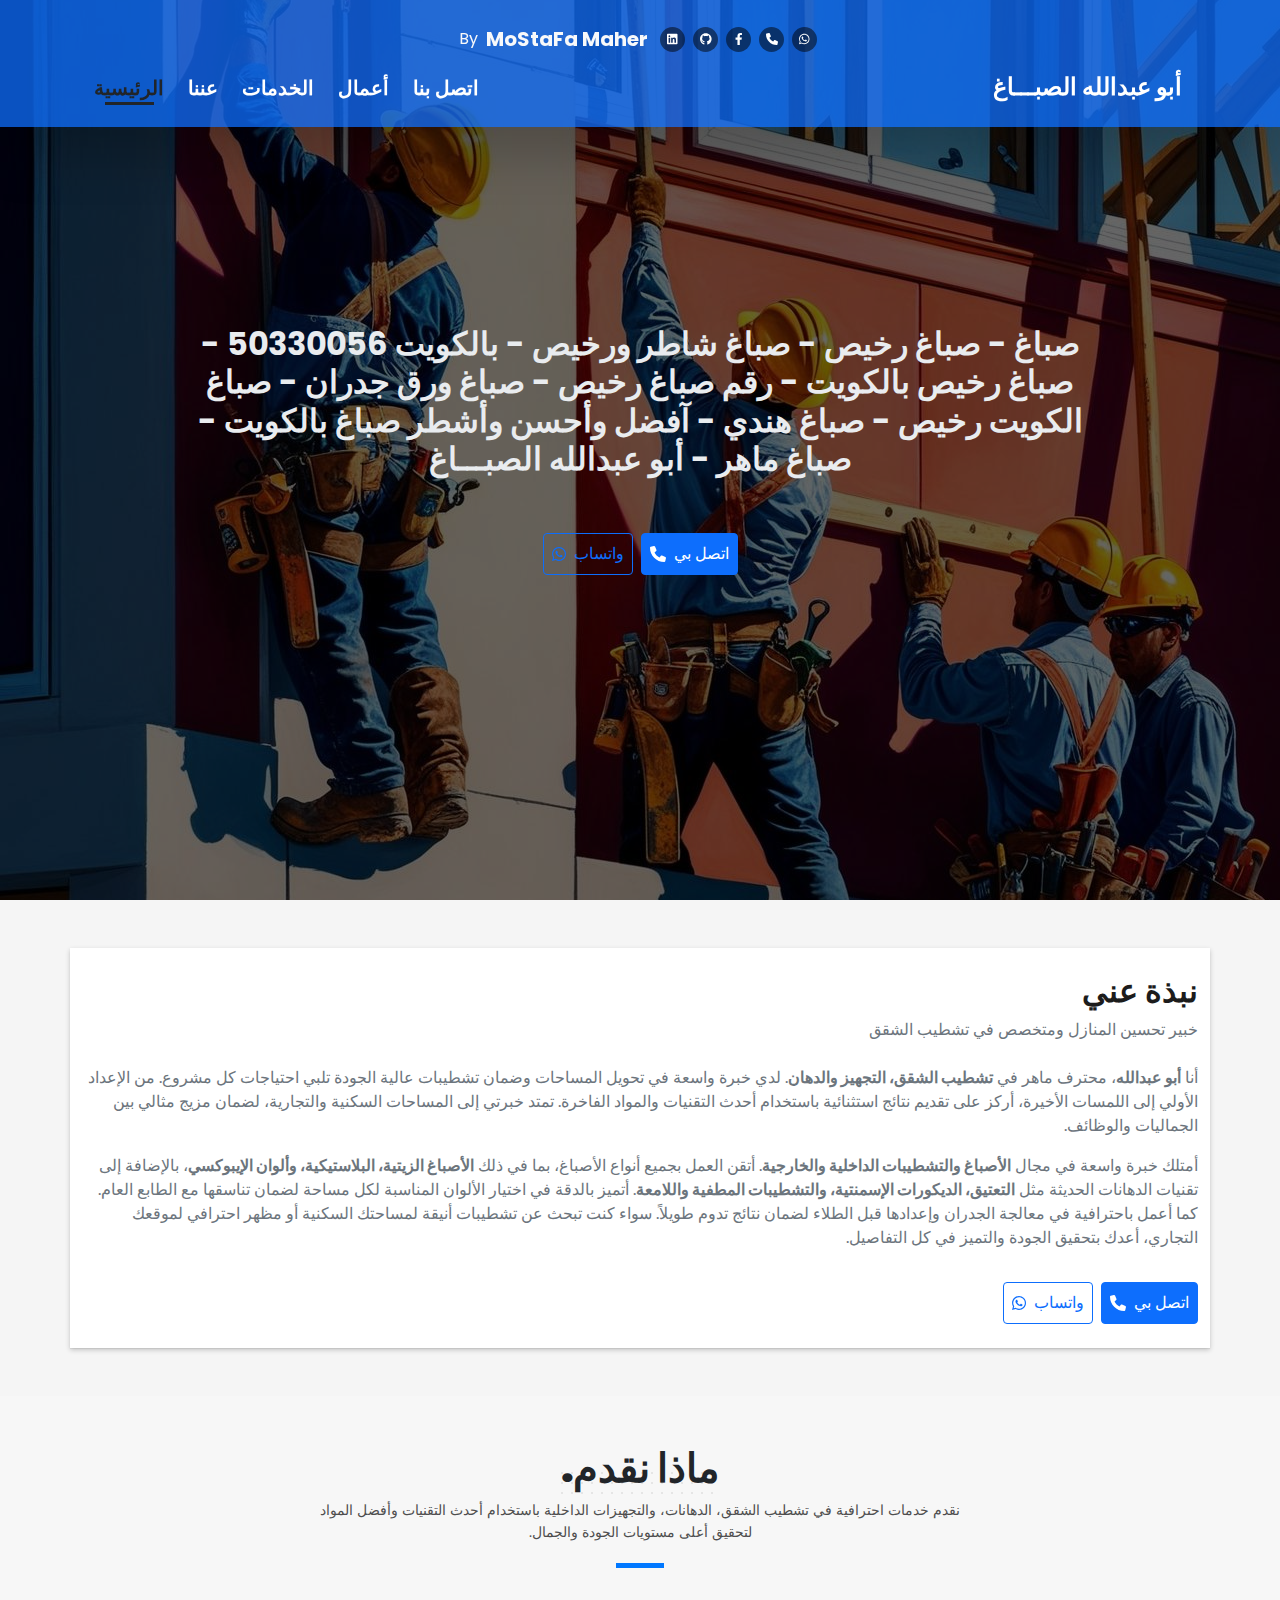
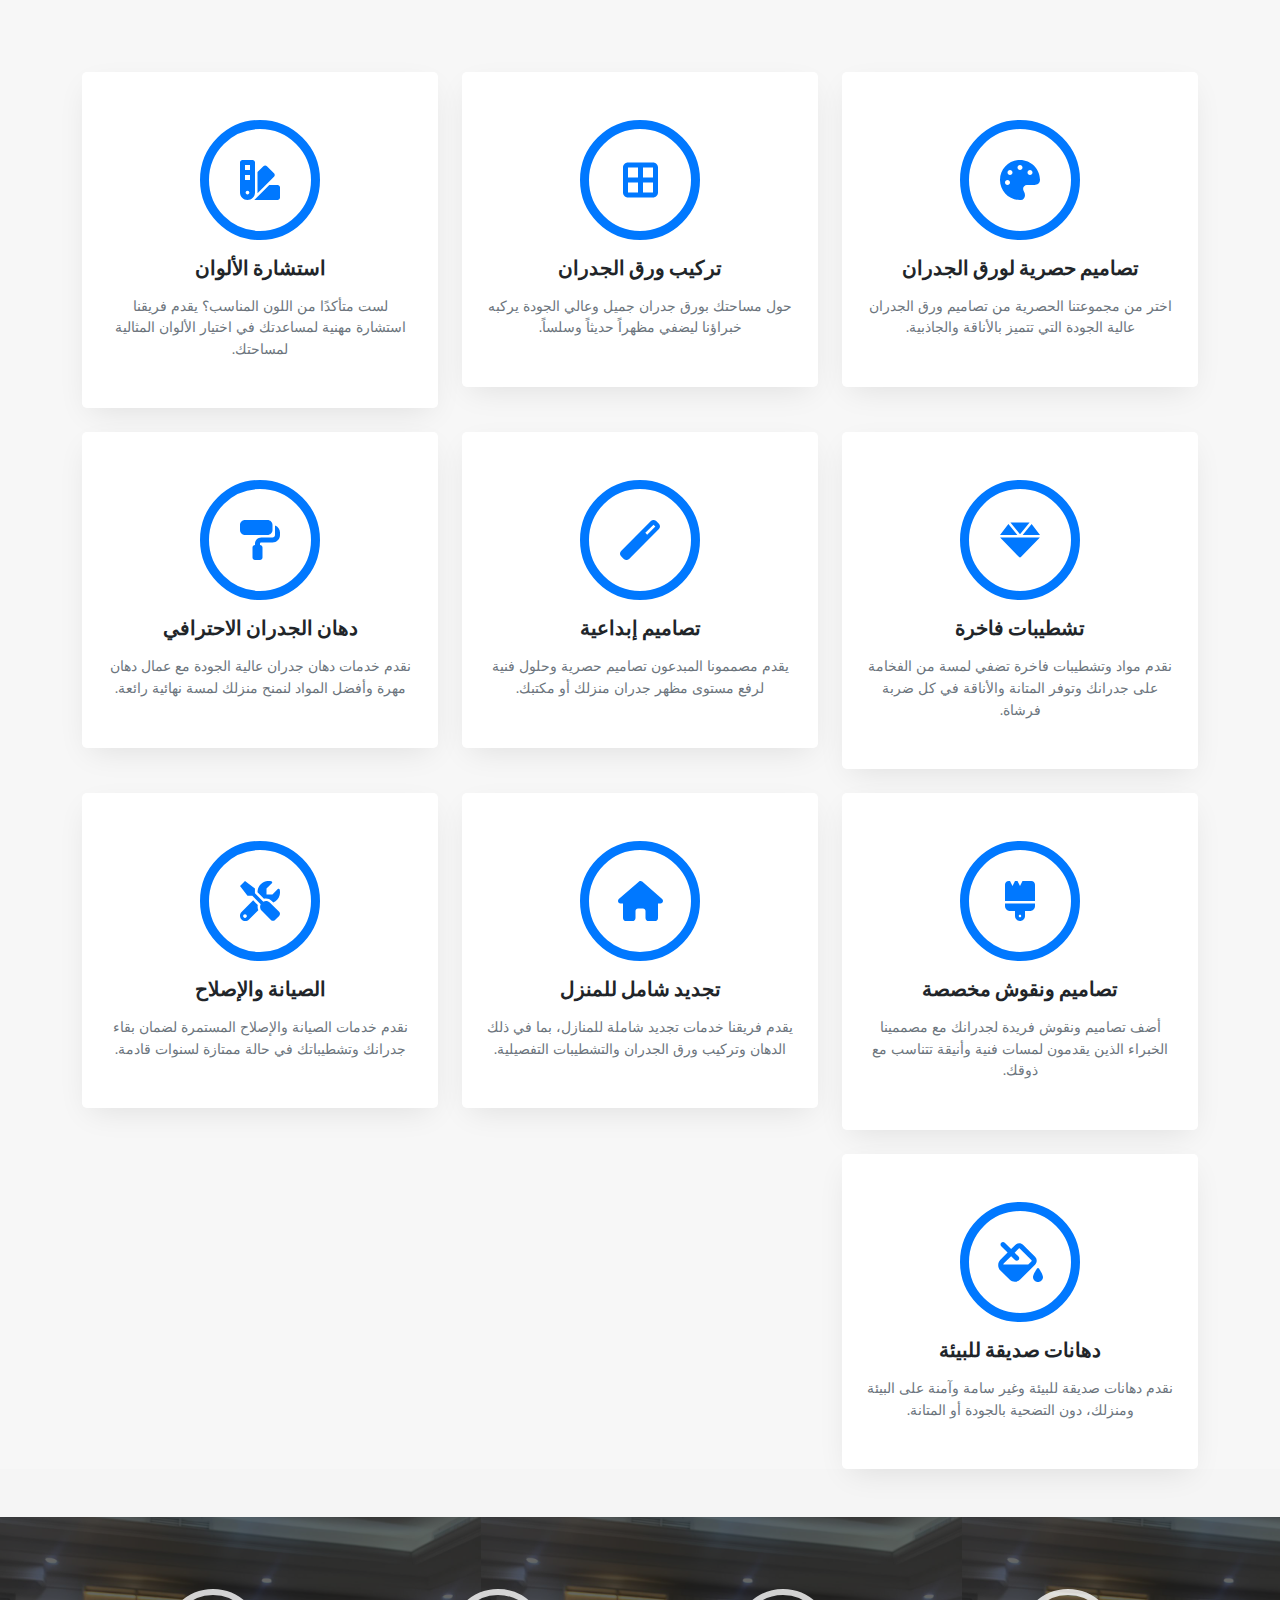
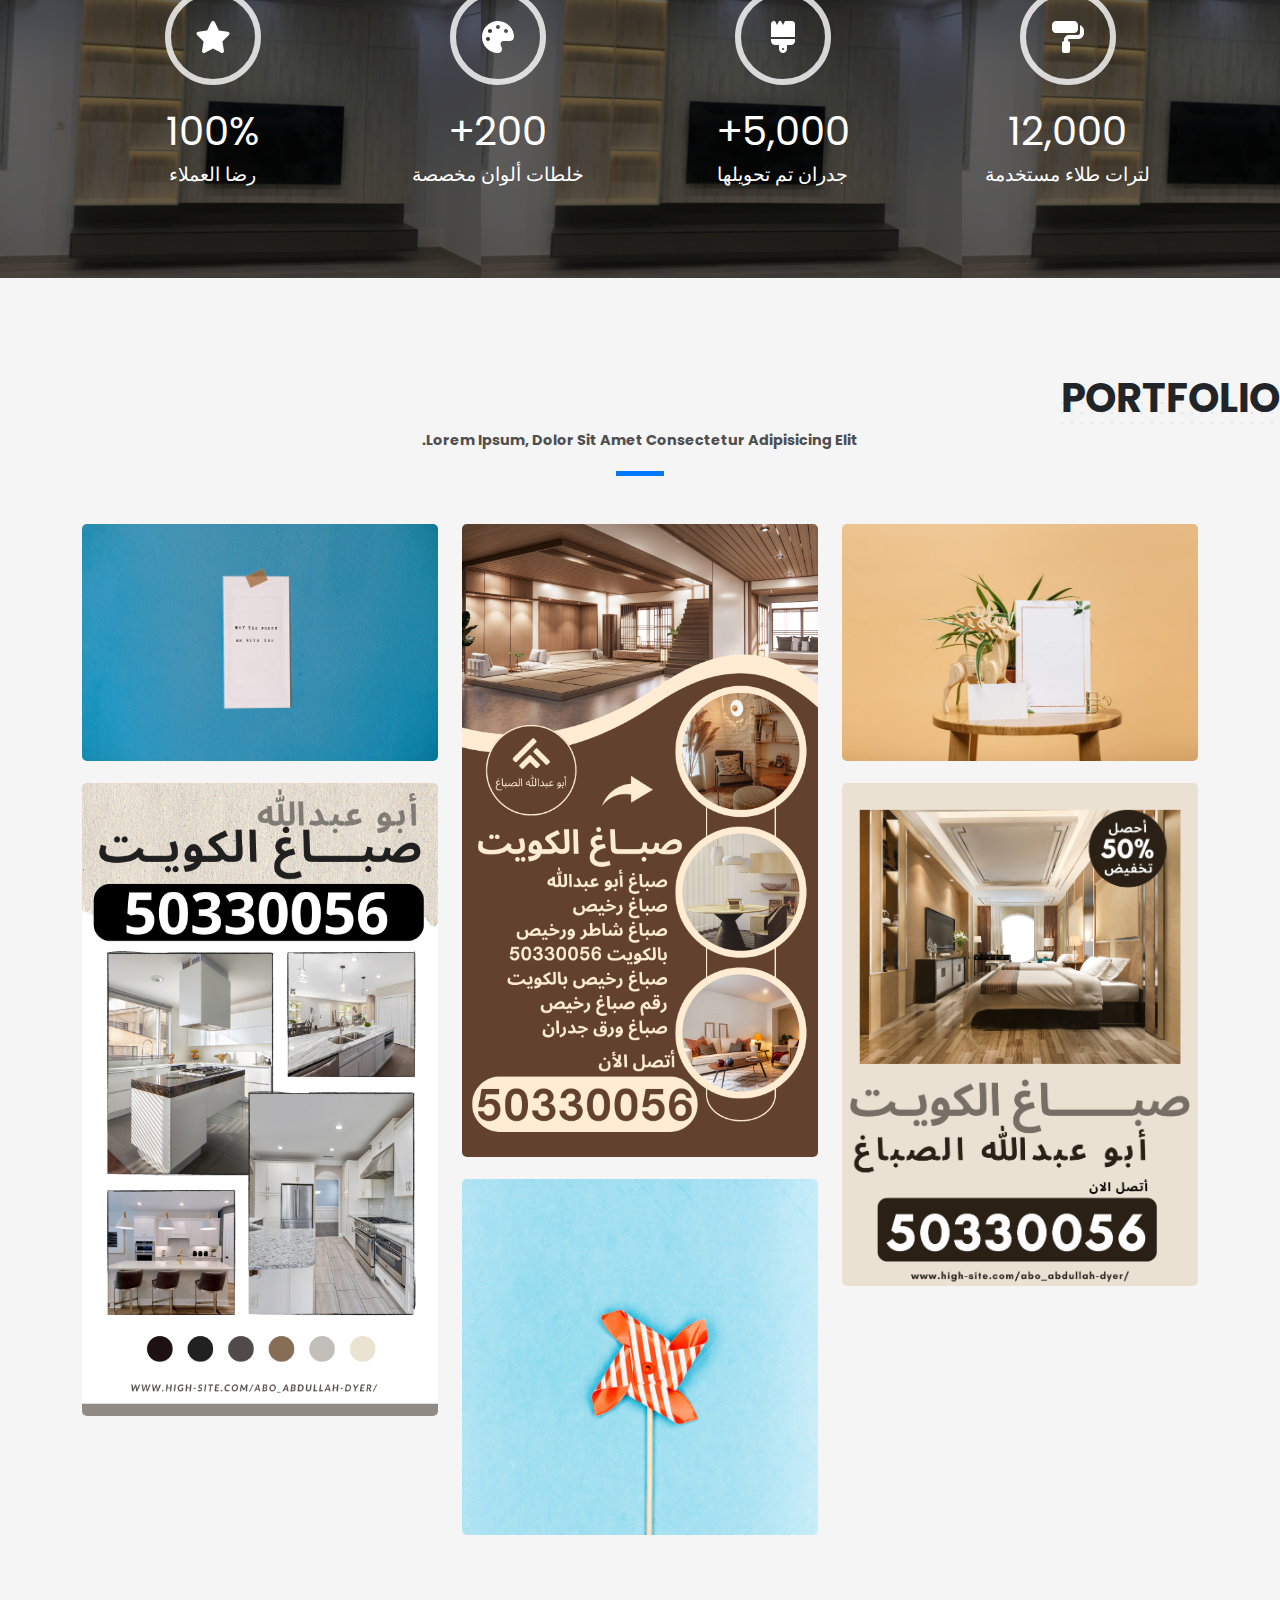
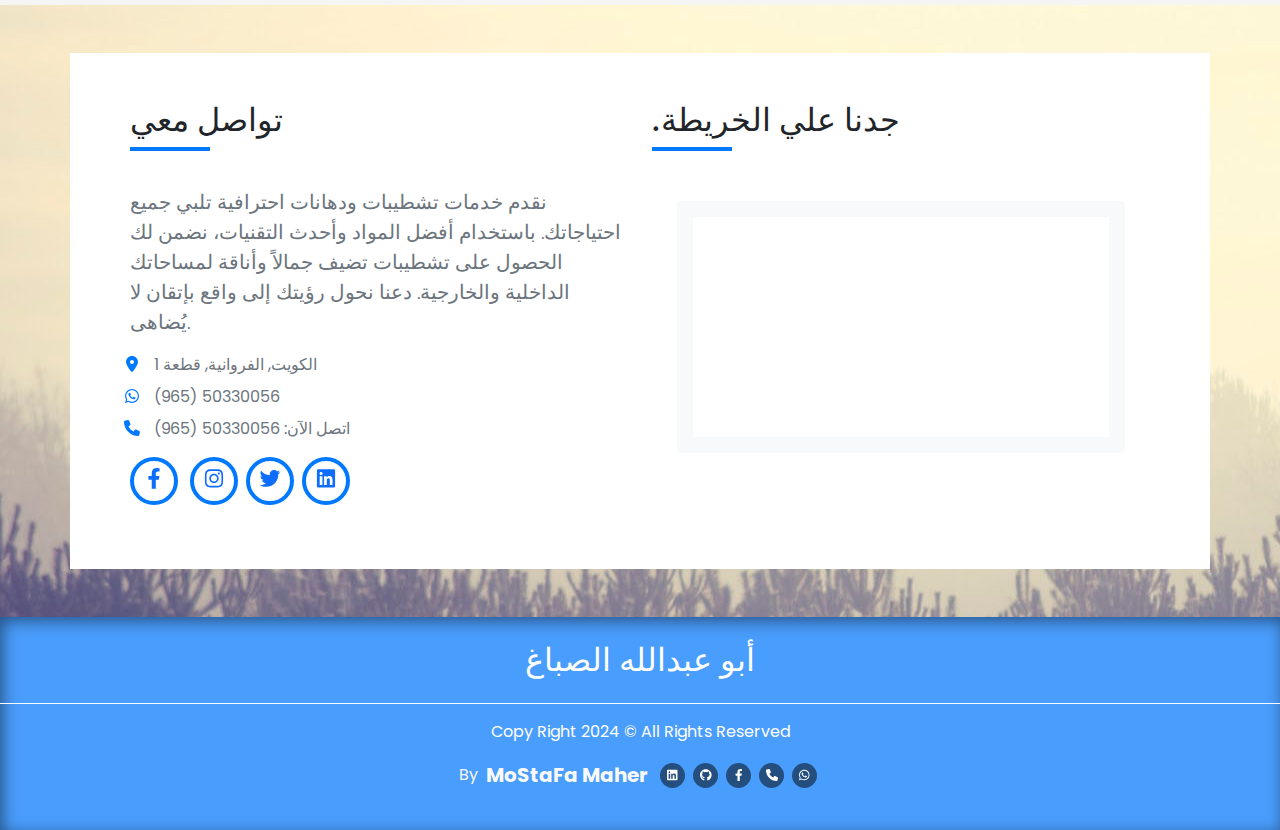
==== abo_abdullah-dyer/index.html @ e89ec673 "add site" ====
<!DOCTYPE html>
<html lang="ar" dir="rtl">

<head>
  <meta charset="UTF-8" />
  <meta http-equiv="X-UA-Compatible" content="IE=edge" />
  <meta name="viewport" content="width=device-width, initial-scale=1.0" />

  <!-- Title -->
  <title>
    صباغ - صباغ رخيص - صباغ شاطر ورخيص - بالكويت 50330056 - صباغ رخيص بالكويت - رقم صباغ رخيص - صباغ ورق جدران -
    صباغ الكويت رخيص - صباغ هندي - آفضل وأحسن وأشطر صباغ بالكويت - صباغ ماهر - أبو عبدالله الصباغ
  </title>

  <link rel="icon" href="https://high-site.com/abo_abdullah-dyer/img/flagofkuwait_6485.ico" type="image/svg+xml" />

  <!-- Meta Description -->
  <meta name="description"
    content="ال مهدي للتشطيبات - خدمات تشطيب ودهان عالية الجودة في الكويت، بخبرة متميزة وأرخص الأسعار. احصل على أفضل صباغ بالكويت وتصميمات عصرية تضفي لمسة فنية لمنزلك. اتصل بنا اليوم على 50330056!" />


  <meta name="keywords" content="
      صباغ, الكويت, ورق جدران, فني تركيب ورق الجدران, تجديد المنزل, الجبسبورد, شركة الأصباغ, باركيه, الأسقف, الوسائل التكنولوجية,
      رقم صباغ, صباغ رخيص, صباغ ممتاز, رقم صباغ بالكويت, صباغ شاطر ورخيص, افضل صباغ بالكويت, صباغ محترف, صباغ بيوت,
      صباغ الكويت انستقرام, ارخص صباغ بالكويت, صباغ شاطر بالكويت, صباغ في الكويت, ارقام صباغين بالكويت, امهدي صباغ في الكويت,
صباغ كبتات الكويت, تشطيبات, دهانات, تصميم داخلي, خدمات تشطيب, جودة عالية, أسعار تنافسية, دهانات راقية, تصميمات عصرية,
دهان محترف, تركيب ورق جدران ممتاز, جودة عالية وأفضل الأسعار, صباغ شاطر ودهانات مميزة, صباغ كويتي بأعلى جودة,
صباغ محترف بالكويت - جودة عالية وسعر لا يُنافس, دهانات وديكورات مميزة لتجديد منزلك بأسعار ممتازة,
أحدث الدهانات وورق الجدران لتركيب احترافي ومميز, أفضل صباغ بالكويت - جودة وأرخص الأسعار, دهان وتزيين منزلك بخبرة
وأحدث التصاميم, دهان شاطر يوفر لك أفضل جودة بأقل سعر, جدد منزلك بأجود أنواع الدهانات, تشطيبات عصرية,
صباغ داخلي وخارجي, تشطيبات فاخرة, دهان بلاستيك وزيت, تنسيق ديكورات المنزل, ترميم وتجديد المنازل, أعمال الديكور الحديثة,
تغيير ألوان الجدران, تركيب جبس بورد, دهانات مضادة للرطوبة, دهانات صديقة للبيئة, صباغة غرف الأطفال, تشطيبات للمكاتب والمحلات,
دهانات ذات جودة أوروبية, تشطيبات اقتصادية, دهان فاخر, صباغ ممتاز بالكويت, دهان راقي وجميل بالكويت, صباغ كويتي بأفضل الأسعار
" />


  <link rel="canonical" href="https://high-site.com/abo_abdullah-dyer/" />
  <!-- Robots -->
  <meta name="robots" content="index, follow" />

  <!-- Geo Tags for Local SEO -->
  <meta name="geo.region" content="KW" />
  <meta name="geo.placename" content="Al Dajeej, Kuwait" />
  <meta name="geo.position" content="29.3759;47.9774" />
  <meta name="ICBM" content="29.3759,47.9774" />
  <meta name="geo.country" content="KW" />

  <!-- Open Graph Tags -->
  <meta property="og:title"
    content="صباغ - صباغ رخيص - صباغ شاطر ورخيص - بالكويت 50330056 - صباغ رخيص بالكويت - رقم صباغ رخيص - صباغ ورق جدران - صباغ الكويت رخيص - صباغ هندي - آفضل وأحسن وأشطر صباغ بالكويت - صباغ ماهر - أبو عبدالله الصباغ" />
  <meta property="og:description"
    content="ال مهدي للتشطيبات - خدمات تشطيب ودهان عالية الجودة في الكويت، بخبرة متميزة وأرخص الأسعار. احصل على أفضل صباغ بالكويت وتصميمات عصرية تضفي لمسة فنية لمنزلك. اتصل بنا اليوم على 50330056!" />
  <meta property="og:image" content="https://high-site.com/abo_abdullah-dyer/img/bg1.webp" />
  <meta property="og:url" content="https://high-site.com/abo_abdullah-dyer/" />
  <meta property="og:type" content="website" />

  <!-- Twitter Card -->
  <meta name="twitter:card" content="./img/bg1.webp" />
  <meta name="twitter:title"
    content="صباغ - صباغ رخيص - صباغ شاطر ورخيص - بالكويت 50330056 - صباغ رخيص بالكويت - رقم صباغ رخيص - صباغ ورق جدران - صباغ الكويت رخيص - صباغ هندي - أفضل وأحسن وأشطر صباغ بالكويت - صباغ ماهر - أبو عبدالله الصباغ" />
  <meta name="twitter:description"
    content="ال مهدي للتشطيبات - خدمات تشطيب ودهان عالية الجودة في الكويت، بخبرة متميزة وأرخص الأسعار. احصل على أفضل صباغ بالكويت وتصميمات عصرية تضفي لمسة فنية لمنزلك. اتصل بنا اليوم على 50330056!" />
  <meta name="twitter:image" content="https://high-site.com/abo_abdullah-dyer/img/bg1.webp" />

  <!-- Google Font Poppins -->
  <link rel="preconnect" href="https://fonts.googleapis.com" />
  <link rel="preconnect" href="https://fonts.gstatic.com" crossorigin />
  <link href="https://fonts.googleapis.com/css2?family=Poppins:wght@100;200;300;400;500;600;700;800;900&display=swap"
    rel="stylesheet" />


  <!-- Stylesheets -->
  <link rel="stylesheet" href="../CSS/all.min.css" />
  <link rel="stylesheet" href="../CSS/bootstrap.min.css" />

  <link rel="stylesheet" href="../CSS/assets.min.css" />
  <link rel="stylesheet" href="./../CSS/main.min.css" />

  <link rel="stylesheet" href="./CSS/main.css" />



  <!-- Schema Markup -->
  <script type="application/ld+json">
    {
      "@context": "https://schema.org",
      "@type": "LocalBusiness",
      "name": "صباغ - صباغ رخيص - صباغ شاطر ورخيص - بالكويت 50330056 - صباغ رخيص بالكويت - رقم صباغ رخيص - صباغ ورق جدران - صباغ الكويت رخيص - صباغ هندي - أبو عبدالله الصباغ",
      "description": "ال مهدي للتشطيبات - خدمات تشطيب ودهان عالية الجودة في الكويت، بخبرة متميزة وأرخص الأسعار. احصل على أفضل صباغ بالكويت وتصميمات عصرية تضفي لمسة فنية لمنزلك. اتصل بنا اليوم على 50330056!",
      "url": "https://high-site.com/abo_abdullah-dyer/",
      "logo": "https://high-site.com/abo_abdullah-dyer/img/bg1.webp",
      "address": {
        "@type": "PostalAddress",
        "streetAddress": "Al-Dajeej, Farwaniya Governorate",
        "addressLocality": "Farwaniya",
        "addressRegion": "Farwaniya",
        "postalCode": "81001",
        "addressCountry": "KW"
      },
      "contactPoint": {
        "@type": "ContactPoint",
        "telephone": "+96550330056",
        "contactType": "Customer Service"
      },
      "geo": {
        "@type": "GeoCoordinates",
        "latitude": 29.2632904052734,
        "longitude": 47.9517021179199
      },
      "openingHours": "Mo-Su 00:00-23:59",
      "sameAs": [
        "https://www.facebook.com/share/aDdeFXhC5z9akiKr/",
        "https://www.tiktok.com/@hassanapartmentfinishing?_t=8qyJaG0tXmL&_r=1",
        "https://www.instagram.com/alhassan_apartments_finishing/",
        "https://youtube.com/@al-hassanapartmentfinishing?si=xp1_DI7QOdkhJK9Q",
        "https://high-site.com/abo_abdullah-dyer/"
      ],
      "areaServed": {
        "@type": "Place",
        "name": "Kuwait"
      }
    }
  </script>
  <script type="application/ld+json">
    {
      "@context": "https://schema.org",
      "@type": "ImageObject",
      "contentUrl": "https://high-site.com/abo_abdullah-dyer/img/kuwait-home-finishing-painting-service.png",
      "description": "أفضل صباغ بالكويت - خدمات التشطيبات والدهانات",
      "name": "أفضل صباغ بالكويت",
      "url": "https://high-site.com/abo_abdullah-dyer//"
    }
  </script>

  <script type="application/ld+json">
    {
      "@context": "https://schema.org",
      "@type": "ImageObject",
      "contentUrl": "https://high-site.com/abo_abdullah-dyer/img/best-painter-kuwait.png",
      "description": "صباغ - صباغ رخيص - صباغ شاطر ورخيص - بالكويت 50330056 - صباغ رخيص بالكويت - رقم صباغ رخيص - صباغ ورق جدران - صباغ الكويت رخيص - صباغ هندي - أفضل وأحسن وأشطر صباغ بالكويت - صباغ ماهر - أبو عبدالله الصباغ. احصل على أجمل التصاميم والدهانات بأسعار تنافسية",
      "name": "أفضل صباغ بالكويت - أبو عبدالله الصباغ",
      "url": "https://high-site.com/abo_abdullah-dyer//"
    }
  </script>

  <script type="application/ld+json">
    {
      "@context": "https://schema.org",
      "@type": "ImageObject",
      "contentUrl": "https://high-site.com/abo_abdullah-dyer/img/painter-kuwait-advertisement.png",
      "description": "صباغ - صباغ رخيص - صباغ شاطر ورخيص - بالكويت 50330056 - صباغ رخيص بالكويت - رقم صباغ رخيص - صباغ ورق جدران - صباغ الكويت رخيص - صباغ هندي - أفضل وأحسن وأشطر صباغ بالكويت - صباغ ماهر - أبو عبدالله الصباغ. احصل على أجمل التصاميم والدهانات بأسعار تنافسية",
      "name": "إعلان صباغ الكويت",
      "url": "https://high-site.com/abo_abdullah-dyer//"
    }
  </script>
  <script type="application/ld+json">
    {
      "@context": "https://schema.org",
      "@type": "WebPage",
      "name": "صباغ - صباغ رخيص - صباغ شاطر ورخيص - بالكويت 50330056 - صباغ رخيص بالكويت - رقم صباغ رخيص - صباغ ورق جدران - صباغ الكويت رخيص - صباغ هندي - أفضل وأحسن وأشطر صباغ بالكويت - صباغ ماهر - أبو عبدالله الصباغ",
      "description": "أبو عبدالله الصباغ يقدم خدمات صباغة ودهانات رخيصة وذات جودة عالية بالكويت. اتصل الآن على 50330056 لأفضل العروض والخدمات المميزة."
    }
  </script>

  <!-- FAQ Schema Markup -->
  <script type="application/ld+json">
    {
      "@context": "https://schema.org",
      "@type": "FAQPage",
      "mainEntity": [
        {
          "@type": "Question",
          "name": "كيف يمكنني التواصل معكم؟",
          "acceptedAnswer": {
            "@type": "Answer",
            "text": "يمكنكم الاتصال بنا عبر الهاتف على الرقم +96550330056."
          }
        },
        {
          "@type": "Question",
          "name": "هل يمكنني التواصل عبر WhatsApp؟",
          "acceptedAnswer": {
            "@type": "Answer",
            "text": "نعم، يمكنكم التواصل معنا عبر WhatsApp على الرقم +96550330056."
          }
        },
        {
          "@type": "Question",
          "name": "ما هي خدماتكم الأساسية؟",
          "acceptedAnswer": {
            "@type": "Answer",
            "text": "نحن نقدم خدمات تشطيب ودهان عالية الجودة، بما في ذلك الدهانات، ورق الجدران، وتجديد المنازل."
          }
        },
        {
          "@type": "Question",
          "name": "هل تقدمون خدمات تشطيب للمنازل والمكاتب؟",
          "acceptedAnswer": {
            "@type": "Answer",
            "text": "نعم، نحن نقدم خدمات تشطيب لجميع أنواع العقارات، بما في ذلك المنازل والمكاتب."
          }
        },
        {
          "@type": "Question",
          "name": "ما هي مدة تنفيذ المشاريع؟",
          "acceptedAnswer": {
            "@type": "Answer",
            "text": "تعتمد مدة تنفيذ المشروع على حجمه وتعقيده، لكننا نسعى دائمًا لتقديم خدمات سريعة وفعالة."
          }
        },
        {
          "@type": "Question",
          "name": "هل تقدمون ضمانًا على خدماتكم؟",
          "acceptedAnswer": {
            "@type": "Answer",
            "text": "نعم، نقدم ضمانًا على جميع خدماتنا لضمان رضا العملاء."
          }
        },
        {
          "@type": "Question",
          "name": "كيف يمكنني الحصول على عرض أسعار؟",
          "acceptedAnswer": {
            "@type": "Answer",
            "text": "يمكنك الاتصال بنا أو ملء نموذج الاتصال على موقعنا للحصول على عرض أسعار مخصص."
          }
        }
      ]
    }
  </script>
</head>

<body>

  <!--  Navigation -->
  <nav class="flex-column navbar navbar-expand-md fixed-top bg-primary bg-opacity-75 navbar-dark"
    aria-label=" navigation">
    <div class="d-flex flex-row-reverse gap-2 align-items-center mt-3">
      <span class="text-light">By</span>
      <span class="text-lead text-light fw-bolder fs-5">MoStaFa Maher</span>
      <div class="social developer d-flex justify-content-center">
        <a href="https://wa.me/201098575265" class="flex-center text-white rounded-circle mx-1"
          title="Connect with me on WhatsApp" target="_blank" rel="noopener noreferrer" style="--bs-primary: #25d366">
          <i class="fa-brands fa-whatsapp"></i>
        </a>
        <a href="tel:+201098575265" class="flex-center text-white rounded-circle mx-1" title="Call Me"
          style="--bs-primary: #28a745">
          <i class="fa fa-phone"></i>
        </a>

        <a href="https://www.facebook.com/mostafa30zs" class="flex-center text-white rounded-circle mx-1"
          title="Visit My Facebook profile" target="_blank" rel="noopener noreferrer" style="--bs-primary: #1877f2">
          <i class="fa-brands fa-facebook-f"></i>
        </a>
        <a href="https://github.com/MuStaFaKhaShaBa" class="flex-center text-white rounded-circle mx-1"
          title="Visit My GitHub Profile, See My Projects" target="_blank" rel="noopener noreferrer"
          style="--bs-primary: #bd2c00">
          <i class="fa-brands fa-github"></i>
        </a>
        <a href="https://www.linkedin.com/in/mostafa-maher-ahmed-00929b331/"
          class="flex-center text-white rounded-circle mx-1" title="Check My LinkedIn Profile" target="_blank"
          rel="noopener noreferrer" style="--bs-primary: #0a66c2">
          <i class="fa-brands fa-linkedin"></i>
        </a>
      </div>
    </div>
    <div class="container py-2">
      <a class="navbar-brand fs-4 fw-bold text-uppercase" href="#home">
        أبو عبدالله الصبـــاغ
      </a>

      <div class="d-flex align-items-center gap-2">
        <button class="navbar-toggler" type="button" data-bs-toggle="collapse" data-bs-target="#navbarSupportedContent"
          aria-controls="navbarSupportedContent" aria-expanded="false" aria-label="Toggle  navigation menu">
          <i class="fa-solid fa-bars text-white"></i>
        </button>
      </div>

      <div class="collapse navbar-collapse" id="navbarSupportedContent">
        <ul class="navbar-nav flex-md-row-reverse me-auto mb-2 mb-lg-0 text-capitalize text-center fw-bold"
          role="navigation" aria-label="Main menu">
          <li class="nav-item my-2 my-md-0">
            <a class="nav-link mx-1 active" aria-current="page" href="#home">
              الرئيسية
            </a>
          </li>

          <li class="nav-item my-2 my-md-0">
            <a class="nav-link mx-1" href="#about">عننا</a>
          </li>

          <li class="nav-item my-2 my-md-0">
            <a class="nav-link mx-1" href="#services">الخدمات</a>
          </li>

          <li class="nav-item my-2 my-md-0">
            <a class="nav-link mx-1" href="#portfolio">أعمال</a>
          </li>

          <li class="nav-item my-2 my-md-0">
            <a class="nav-link mx-1" href="#contact">اتصل بنا</a>
          </li>
        </ul>
      </div>
    </div>
  </nav>
  <!-- End Nav Bar -->

  <!-- Start Home Section -->
  <section id="home" class="vh-100 bg-style text-white 
    d-flex justify-content-center align-items-center">
    <div class="content">
      <h1 class="display-4 text-center fw-bolder">
        صباغ - صباغ رخيص - صباغ شاطر ورخيص - بالكويت 50330056 - صباغ رخيص بالكويت - رقم صباغ رخيص - صباغ ورق جدران -
        صباغ الكويت رخيص - صباغ هندي - آفضل وأحسن وأشطر صباغ بالكويت - صباغ ماهر - أبو عبدالله الصبـــاغ
      </h1>


      <!-- **/ Connection Btns \** -->
      <div class="mt-4">
        <div class="d-flex gap-2 justify-content-center">
          <!-- Phone Call Button -->
          <a href="tel:99788416" class="btn btn-primary bg-primary d-flex align-items-center p-2 mt-2" title="اتصل بي"
            aria-label="اتصل بي">
            اتصل بي
            <i class="fa-solid fa-phone me-2" aria-hidden="true"></i>
          </a>

          <!-- WhatsApp Button -->
          <a href="https://wa.me/+96599788416" class="btn btn-outline-primary d-flex align-items-center p-2 mt-2"
            title="الدردشة عبر واتساب" aria-label="الدردشة عبر واتساب">
            واتساب
            <i class="fa-brands fa-whatsapp me-2" aria-hidden="true"></i>
          </a>
        </div>
      </div>

    </div>
  </section>
  <!-- End Home Section -->

  <!-- Start About Section -->
  <section id="about" class="py-5">
    <div class="container" aria-labelledby="about-me-heading" role="region">
      <div class="row py-4">

        <!-- **/ Content \** -->
        <div class="mt-6 mt-lg-0 translate-ar">
          <h2 id="about-me-heading-ar" class="text-secondary fw-bolder">
            نبذة عني
          </h2>

          <p class="text-muted text-uppercase mb-4">
            خبير تحسين المنازل ومتخصص في تشطيب الشقق
          </p>

          <p class="text-muted about-desc">
            أنا <span class="fw-bold">أبو عبدالله</span>، محترف ماهر في
            <strong>تشطيب الشقق، التجهيز والدهان</strong>. لدي خبرة واسعة في
            تحويل المساحات وضمان تشطيبات عالية الجودة تلبي احتياجات كل
            مشروع. من الإعداد الأولي إلى اللمسات الأخيرة، أركز على تقديم
            نتائج استثنائية باستخدام أحدث التقنيات والمواد الفاخرة. تمتد
            خبرتي إلى المساحات السكنية والتجارية، لضمان مزيج مثالي بين
            الجماليات والوظائف.
          </p>
          <p class="text-muted about-desc">
            أمتلك خبرة واسعة في مجال
            <strong>الأصباغ والتشطيبات الداخلية والخارجية</strong>. أتقن العمل بجميع أنواع الأصباغ، بما في ذلك
            <strong>الأصباغ الزيتية، البلاستيكية، وألوان الإيبوكسي</strong>، بالإضافة إلى تقنيات الدهانات الحديثة
            مثل <strong>التعتيق، الديكورات الإسمنتية، والتشطيبات المطفية واللامعة</strong>.
            أتميز بالدقة في اختيار الألوان المناسبة لكل مساحة لضمان تناسقها مع الطابع العام.
            كما أعمل باحترافية في معالجة الجدران وإعدادها قبل الطلاء لضمان نتائج تدوم طويلاً.
            سواء كنت تبحث عن تشطيبات أنيقة لمساحتك السكنية أو مظهر احترافي لموقعك التجاري،
            أعدك بتحقيق الجودة والتميز في كل التفاصيل.
          </p>

          <div class="contact-buttons mt-4 d-flex gap-2">
            <!-- Phone Call Button -->
            <a href="tel:96616761" class="btn btn-primary bg-primary d-flex align-items-center p-2 mt-2" title="اتصل بي"
              aria-label="اتصل بي">
              اتصل بي
              <i class="fa-solid fa-phone me-2" aria-hidden="true"></i>
            </a>

            <!-- WhatsApp Button -->
            <a href="https://wa.me/+96596616761" class="btn btn-outline-primary d-flex align-items-center p-2 mt-2"
              title="الدردشة عبر واتساب" aria-label="الدردشة عبر واتساب">
              واتساب
              <i class="fa-brands fa-whatsapp me-2" aria-hidden="true"></i>
            </a>
          </div>
          <!-- **/ Content \** -->
        </div>


      </div>
    </div>
  </section>
  <!-- End About Section -->

  <!-- Start Services Section -->
  <section id="services" class="pt-5">

    <!-- Start Header -->
    <header class="d-flex justify-content-center flex-column align-items-center head position-relative pb-2">
      <h2 class="text-uppercase fs-1">ماذا نقدم.</h2>
      <p class="text-capitalize w-50 text-center">نقدم خدمات احترافية في تشطيب الشقق، الدهانات، والتجهيزات الداخلية
        باستخدام أحدث
        التقنيات وأفضل المواد لتحقيق أعلى مستويات الجودة والجمال.</p>
    </header>
    <!-- End Header -->

    <div class="container mt-6">
      <div class="row row-cols-1 row-cols-md-2 row-cols-lg-3 text-center gx-4 gy-4 mt-4"
        aria-labelledby="services-list-heading-ar">


        <!-- **/ Service Item \** -->
        <article role="article" aria-labelledby="service10-heading-ar" class="col">
          <div class="service bg-white rounded-3 px-4 py-5">
            <div class="icon mx-auto flex-center rounded-circle" aria-hidden="true">
              <i class="fa-solid fa-palette" aria-label="رمز لوحة الألوان"></i>
            </div>
            <h3 id="service10-heading-ar" class="fw-bold fs-5 my-4 my-md-3">
              تصاميم حصرية لورق الجدران
            </h3>
            <p class="text-muted m-0" data-bs-toggle="collapse" data-bs-target="#item-9" aria-expanded="false"
              aria-controls="item-9">
              اختر من مجموعتنا الحصرية من تصاميم ورق الجدران عالية الجودة
              التي تتميز بالأناقة والجاذبية.
            </p>
            <div class="w-100">
              <div class="collapse" id="item-9">
                <div class="card card-body w-100 mt-2">
                  <h2>صباغ الفروانية الكويت</h2>
                  <h2>صباغ الأحمدي الكويت</h2>
                  <h2>صباغ المباركية الكويت</h2>
                  <h2>صباغ الجليعة الكويت</h2>
                  <h2>صباغ السالمية الكويت</h2>
                  <h2>صباغ الفحيحيل الكويت</h2>
                  <h2>صباغ جليب الشيوخ الكويت</h2>
                  <h2>صباغ الدوحة الكويت</h2>
                  <h2>صباغ الزهراء الكويت</h2>
                  <h2>صباغ مبارك الكبر الكويت</h2>
                  <h2>صباغ العارضية الكويت</h2>
                  <h2>صباغ الكتانة الكويت</h2>
                  <h2>صباغ الحديقة الكويت</h2>
                  <h2>صباغ الشويخ الكويت</h2>
                  <h2>صباغ الجهراء الكويت</h2>
                </div>
              </div>
            </div>
          </div>
        </article>
        <!-- **/ Service Item \** -->

        <!-- **/ Service Item \** -->
        <article role="article" aria-labelledby="service3-heading-ar" class="col">
          <div class="service bg-white rounded-3 px-4 py-5">
            <div class="icon mx-auto flex-center rounded-circle" aria-hidden="true">
              <i class="fa-solid fa-border-all" aria-label="رمز الحدود"></i>
            </div>
            <h3 id="service3-heading-ar" class="fw-bold fs-5 my-4 my-md-3">
              تركيب ورق الجدران
            </h3>
            <p class="text-muted m-0" data-bs-toggle="collapse" data-bs-target="#item-3" aria-expanded="false"
              aria-controls="item-3">
              حول مساحتك بورق جدران جميل وعالي الجودة يركبه خبراؤنا ليضفي
              مظهراً حديثاً وسلساً.
            </p>

            <div class="w-100">
              <div class="collapse" id="item-3">
                <div class="card card-body w-100 mt-2">
                  <h3>هل تبحث عن افضل فني تركيب ورق الجدران ؟</h3>
                  <p>
                    دائماً يكون التفكير أول شئ عند تجديد أو عمل المنزل بورق
                    الحائط هو البحث عن فني
                    <a href="http://elhassan-dyer/discount-dyer.html" target="_blank" rel="noopener">تركيب ورق
                      جدران</a>
                    محترف حتى يقوم بتقديم عمل مميز:
                  </p>
                  <ul>
                    <li>
                      يعرف كيف ينسق الألوان ويشتغل بخامات عالية الجودة و
                      معدات نضيفة.
                    </li>
                    <li>
                      يكون دائم التطور وشغله غير تقليدي، حتى يصبح المنزل
                      مميز ومختلف عن ما حوله من المنازل.
                    </li>
                    <li>
                      فمثلاً عندما يكون الشغل المطلوب في غرفة أطفال يقوم
                      بنقشها بالألوان الزاهية الجميلة المميزة، ويقوم برسم
                      رسومات كرتونية جميلة مميزة يحبها الأطفال ويحبون
                      غرفتهم.
                    </li>
                    <li>
                      فيوجد في شركة الكويت للدهانات و ورق الحائط كل شئ
                      لتجديد دهان المكان بأحسن الخامات، كما أنهم يتوافر
                      لديهم تشكيلة كبيرة جداً لورق الحائط بجميع الأشكال
                      والمناظر المختلفة التي تأتي في أذهان العملاء.
                    </li>
                    <li>
                      وأن المناظر التي توجد وتخص هذة الشركة كثيرة ومتنوعة و
                      مختلفة عن بعضها فمنها مناظر طبيعية للبحر والسماء و كل
                      ما يخص الطبيعة.
                    </li>
                    <li>
                      جميع ألوانها جاءت من الطبيعة الخلابة و الجبال و يوجد
                      أيضاً أوراق حائط فيها تجعل الحائط كقطعة فنية مميزة
                      بروعتها من الرخام.
                    </li>
                    <li>
                      كما أنهم يمكن لأطفالكم أختيارهم لورق الحائط اللذين
                      يحبون شكله في غرفهم.
                    </li>
                  </ul>
                </div>
              </div>
            </div>
          </div>
        </article>
        <!-- **/ Service Item \** -->

        <!-- **/ Service Item \** -->
        <article role="article" aria-labelledby="service5-heading-ar" class="col">
          <div class="service bg-white rounded-3 px-4 py-5">
            <div class="icon mx-auto flex-center rounded-circle" aria-hidden="true">
              <i class="fa-solid fa-swatchbook" aria-label="رمز الكتاب الملوّن"></i>
            </div>
            <h3 id="service5-heading-ar" class="fw-bold fs-5 my-4 my-md-3">
              استشارة الألوان
            </h3>
            <p class="text-muted m-0" data-bs-toggle="collapse" data-bs-target="#item-5" aria-expanded="false"
              aria-controls="item-5">
              لست متأكدًا من اللون المناسب؟ يقدم فريقنا استشارة مهنية
              لمساعدتك في اختيار الألوان المثالية لمساحتك.
            </p>
            <div class="w-100">
              <div class="collapse" id="item-5">
                <div class="card card-body w-100 mt-2">
                  <h3>ما اهم الخدمات التي تقدمها شركة للعملاء؟</h3>
                  <p>
                    توجد الكثير من الخدمات التي تميز هذة شركة
                    <a href="http://dyerkuait.com/" target="_blank" rel="noopener">اصباغ الكويت</a>
                    عن غيرها،و تجعلها دائماً الأفضل ويفكر فيها جميع من يحبون
                    أن يقوموا بعمل منازلهم ومن هذة الخدمات ما يلي:
                  </p>
                  <ul>
                    <li>
                      أولاً هي لها الريادة والتميز و الصدارة التي تجعلها
                      أكثر الشركات المعروفة في هذا المجال وهذا يطمن العميل
                      المتقدم الذي يريد عمل منزله.
                    </li>
                    <li>
                      ثانياً تقوم هذة الشركة الكويتية العظيمة بتقديم أحسن
                      وأفضل الخدمات بأحسن الخامات والمعدات، وأهم و أعلى
                      التقنيات.
                    </li>
                    <li>
                      ثالثاً تقدم هذة التقنيات وكل ما هو جديد في عالم
                      الدهانات في هذة الشركة على أيدي ماهرة.
                    </li>
                    <li>
                      رابعاً جميع الفنيين في هذة الشركة متدربين جيداً على كل
                      شئ حتى الأشياء الجديدة أيضاً.
                    </li>
                    <li>
                      خامساً أهم ما يميز هذة الشركة أنها تهتم بأساسية الرد
                      بأستمرار على كل من يستفسرون و يتسألون من العملاء عن
                      خدمات و الخامات والأسعار الخاصة بالشركة.
                    </li>
                  </ul>
                </div>
              </div>
            </div>
          </div>
        </article>
        <!-- **/ Service Item \** -->
        <!-- **/ Service Item \** -->
        <article role="article" aria-labelledby="service4-heading-ar" class="col">
          <div class="service bg-white rounded-3 px-4 py-5">
            <div class="icon mx-auto flex-center rounded-circle" aria-hidden="true">
              <i class="fa-solid fa-gem" aria-label="رمز الجوهرة"></i>
            </div>
            <h3 id="service4-heading-ar" class="fw-bold fs-5 my-4 my-md-3">
              تشطيبات فاخرة
            </h3>
            <p class="text-muted m-0" data-bs-toggle="collapse" data-bs-target="#item-4" aria-expanded="false"
              aria-controls="item-4">
              نقدم مواد وتشطيبات فاخرة تضفي لمسة من الفخامة على جدرانك وتوفر
              المتانة والأناقة في كل ضربة فرشاة.
            </p>
            <div class="w-100">
              <div class="collapse" id="item-4">
                <div class="card card-body w-100 mt-2">
                  <h3>هل صباغ الكويت يتبع طرق حديثة ومميزة ؟</h3>
                  <p>
                    يتميز صباغ الكويت بأنه يتبع الطرق الحديثة المميزة التي
                    تجعله في تقدم وتطور دائم ومن أسباب هذا التطور ما يلي:
                  </p>
                  <ul>
                    <li>
                      أنه يوجد لديه مشرفين علي العمل للأشراف على
                      <a href target="_blank" rel="noopener">فني دهانات</a>
                      منزلك وجميع الصباغين الاخرين بأستمرار حتى يوجههم
                      ويقومون بعملهم بصورة مميزة.
                    </li>
                    <li>
                      لأنه أيضاً يفكر في وجود أشكال مختلفة ومميزة غير موجودة
                      لدى باقي الصباغين.
                    </li>
                    <li>
                      يستخدم هذا الصباغ أفضل و أرقى الدهانات و ورق الحائط
                      المختلفة عن الباقيين الموجودين في هذة الحرفة في أماكن
                      أخرى
                    </li>
                    <li>
                      توفير افضل خدمة تساعد في
                      <a href target="_blank" rel="noopener">تنظيف منازل</a>
                      بطريقة احترافيه وسهلة
                    </li>
                    <li>
                      أنه يعمل بأتقن الدهانات التي تعد عالمية و لها جودة مثل
                      (يوتن).
                    </li>
                  </ul>
                </div>
              </div>
            </div>
          </div>
        </article>
        <!-- **/ Service Item \** -->


        <!-- **/ Service Item \** -->
        <article role="article" aria-labelledby="service6-heading-ar" class="col">
          <div class="service bg-white rounded-3 px-4 py-5">
            <div class="icon mx-auto flex-center rounded-circle" aria-hidden="true">
              <i class="fa-solid fa-wand-magic" aria-label="رمز العصا السحرية"></i>
            </div>
            <h3 id="service6-heading-ar" class="fw-bold fs-5 my-4 my-md-3">
              تصاميم إبداعية
            </h3>
            <p class="text-muted m-0" data-bs-toggle="collapse" data-bs-target="#item-6" aria-expanded="false"
              aria-controls="item-6">
              يقدم مصممونا المبدعون تصاميم حصرية وحلول فنية لرفع مستوى مظهر
              جدران منزلك أو مكتبك.
            </p>
            <div class="w-100">
              <div class="collapse" id="item-6">
                <div class="card card-body w-100 mt-2">
                  <h3>صباغ الكويت</h3>
                  <ul>
                    <li>
                      المعروف عن دولة الكويت أنها من أحسن وأفضل الدول
                      للدهانات و تركيب ورق الحائط، و هم ممتزون جداً في هذا
                      الشئ و معروفين بتخصصهم في هذا المجال من زمان جداً
                    </li>
                    <li>
                      دائماً متفوقون و يسعون للطرق الحديثة المميزة بجمالها،
                      و يستعملون الوسائل التكنولوجية الجديدة في عمل الاصباغ،
                      و يقومون بالعمل في أي مكان و دائماً يوفرون أفضل خدمة
                      وخامة
                    </li>
                    <li>
                      يتميزون بالاصباغ الرائعة التي تتميز بجمال رونقها و
                      ذوقها العالي، ويوفرون أقوى و أجمل تشكيلة ألوان حديثة
                      تناسب أرقى الأزواق لكي تحصل على مكان راقي و لديهم ورق
                      حائط بديكورات رائعة تجعل المكان المراد عمله تحفة فنية،
                      كما أنهم يراعوا أبعاد في الاصباغ و الدهانات من خلال
                      متخصصين للحصول على نتيجة ترضي العميل.
                    </li>
                  </ul>
                </div>
              </div>
            </div>
          </div>
        </article>
        <!-- **/ Service Item \** -->

        <!-- **/ Service Item \** -->
        <article role="article" aria-labelledby="service1-heading-ar" class="col">
          <div class="service bg-white rounded-3 px-4 py-5">
            <div class="icon mx-auto flex-center rounded-circle" aria-hidden="true">
              <i class="fa-solid fa-paint-roller" aria-label="رمز الدهان"></i>
            </div>
            <h3 id="service1-heading-ar" class="fw-bold fs-5 my-4 my-md-3">
              دهان الجدران الاحترافي
            </h3>
            <p class="text-muted m-0" data-bs-toggle="collapse" data-bs-target="#item-1" aria-expanded="false"
              aria-controls="item-1">
              نقدم خدمات دهان جدران عالية الجودة مع عمال دهان مهرة وأفضل
              المواد لنمنح منزلك لمسة نهائية رائعة.
            </p>

            <div class="w-100">
              <div class="collapse" id="item-1">
                <div class="card card-body w-100 mt-2">
                  <ul>
                    <li>
                      اذا كنت تقيم في منزلك وبدائت في اعمال الصيانة لمنزل
                      يمكنك الان طلب صباغ بالكويت بضغط زر من خلال الاتصال
                      برقم الهاتف الخاص بنا
                    </li>
                    <li>
                      صباغين محترفين في جميع اعمال الاصباغ وورق الجدران
                      والبركية والترخيم والاصباغ الامعة والمطفية وبأسعار
                      خيالية مقارنة بجودة الخدمة المقدمة ابداء معنا في تأسيس
                      منزلك بكل احترافية وبديكورات حديثة في عالم الاصباغ ما
                      يميز صباغ الكويت.
                    </li>
                  </ul>
                </div>
              </div>
            </div>
          </div>
        </article>
        <!-- **/ Service Item \** -->

        <!-- **/ Service Item \** -->
        <article role="article" aria-labelledby="service2-heading-ar" class="col">
          <div class="service bg-white rounded-3 px-4 py-5">
            <div class="icon mx-auto flex-center rounded-circle" aria-hidden="true">
              <i class="fa-solid fa-brush" aria-label="رمز الفرشاة"></i>
            </div>
            <h3 id="service2-heading-ar" class="fw-bold fs-5 my-4 my-md-3">
              تصاميم ونقوش مخصصة
            </h3>
            <p class="text-muted m-0" data-bs-toggle="collapse" data-bs-target="#item-2" aria-expanded="false"
              aria-controls="item-2">
              أضف تصاميم ونقوش فريدة لجدرانك مع مصممينا الخبراء الذين يقدمون
              لمسات فنية وأنيقة تتناسب مع ذوقك.
            </p>
            <div class="w-100">
              <div class="collapse" id="item-2">
                <div class="card card-body w-100 mt-2">
                  <p>
                    لأن الكثير منا يحب ويفكر دائماً في تجديد منزله بأحسن
                    وأهم الخامات والمعدات الموجودة، الان صباغ الكويت وفر كل
                    هذة الأشياء في عمله المميز، التي أكتسح باقي الصباغين
                    الموجودين اللذين يعملون في هذا المجال ومن أهم ما يميز
                    هذا الصباغ هو ما نقدمه في هذة الفقرة:
                  </p>
                  <ul>
                    <li>
                      أنه يعمل بأفضل الخامات العالية الجودة وأهم المعدات،
                      التي تجعل الشئ في كامل رونقه وتميزه ويسعد العميل
                      بالشغل بعد الأنتهاء.
                    </li>
                    <li>
                      يتميز بأفضل فريق عمل متخصص في هذا المجال، وحتى من يعمل
                      جديداً في هذة الحرفة يتم تدريبه أولاً حتى يقومون
                      بالعمل على أجمل وجه.
                    </li>
                    <li>
                      و هذا الصباغ يتميز بأفضل الأسعار و يتبع طرق حديثة
                      ويطور دائماً من نفسه من أجل أسعاد العميل.
                    </li>
                  </ul>
                </div>
              </div>
            </div>
          </div>
        </article>
        <!-- **/ Service Item \** -->

        <!-- **/ Service Item \** -->
        <article role="article" aria-labelledby="service7-heading-ar" class="col">
          <div class="service bg-white rounded-3 px-4 py-5">
            <div class="icon mx-auto flex-center rounded-circle" aria-hidden="true">
              <i class="fa-solid fa-house" aria-label="رمز المنزل"></i>
            </div>
            <h3 id="service7-heading-ar" class="fw-bold fs-5 my-4 my-md-3">
              تجديد شامل للمنزل
            </h3>
            <p class="text-muted m-0" data-bs-toggle="collapse" data-bs-target="#item-7" aria-expanded="false"
              aria-controls="item-7">
              يقدم فريقنا خدمات تجديد شاملة للمنازل، بما في ذلك الدهان
              وتركيب ورق الجدران والتشطيبات التفصيلية.
            </p>
            <div class="w-100">
              <div class="collapse" id="item-7">
                <div class="card card-body w-100 mt-2">
                  <h3>
                    الوسائل التكنولوجيه التي يستخدمها فريق عمل صباغ الكويت
                  </h3>
                  <ul>
                    <li style="list-style-type: none">
                      <ul>
                        <li>
                          تعمل شركة صباغ الكويت بكل الطرق العادية والحديثة
                          والقديمة و مؤخراً أصبحت تستخدم الوسائل
                          التكنولوجية، و هي التي تقوم بعمل ودمج الألوان حتى
                          تطلع النتيجة ألوان جديدة، مميزة ومختلفة و جميلة
                          وسهلت وسائل التكنولوجية أختيار أي لون وتسمى بألوان
                          الكمبيوتر، ويفضلها الكثير من الناس لأنها تطلع
                          اللون بالظبط وبدقة كما أختاره العميل،
                        </li>
                        <li>
                          تجعل أيضاً وسائل التكنولوجية ورق الحائط بصورة
                          واضحة وتغمق وتفتح اللون على حسب رغبتك، فأختيار
                          اللون هو من أهم العوامل للظهور بشكل أنيق، كما أن
                          هذة الوسائل تجعل الأعمال مميزة في فن الزخرفة
                          وتحويل شكل الغرفة بالكامل للأحسن، و الوسائل هي ما
                          تجعل العمل مميز وبجودة عالية.
                        </li>
                      </ul>
                    </li>
                  </ul>
                </div>
              </div>
            </div>
          </div>
        </article>
        <!-- **/ Service Item \** -->

        <!-- **/ Service Item \** -->
        <article role="article" aria-labelledby="service8-heading-ar" class="col">
          <div class="service bg-white rounded-3 px-4 py-5">
            <div class="icon mx-auto flex-center rounded-circle" aria-hidden="true">
              <i class="fa-solid fa-screwdriver-wrench" aria-label="رمز مفك البراغي والمفتاح"></i>
            </div>
            <h3 id="service8-heading-ar" class="fw-bold fs-5 my-4 my-md-3">
              الصيانة والإصلاح
            </h3>
            <p class="text-muted m-0" data-bs-toggle="collapse" data-bs-target="#item-7" aria-expanded="false"
              aria-controls="item-7">
              نقدم خدمات الصيانة والإصلاح المستمرة لضمان بقاء جدرانك
              وتشطيباتك في حالة ممتازة لسنوات قادمة.
            </p>
            <div class="w-100">
              <div class="collapse" id="item-7">
                <div class="card card-body w-100 mt-2">
                  <h3>صباغ الفروانية الكويت</h3>
                  <h3>صباغ الجهراء الكويت</h3>
                  <h3>صباغ الاحمدي الكويت</h3>
                  <h3>صباغ مبارك الكبير الكويت</h3>
                  <ul>
                    <li>
                      ومن الصباغين المعروفين في الكويت هو
                      <a href target="_blank" rel="noopener">صباغ
                        الفروانية</a>
                      وهو من يطلق عليه صباغ الكويت الفنان وصباغين الفروانية
                      وتركيبهم لكل ما تحبه للحفاظ على منزل جميل
                    </li>
                    <li>
                      يجعلون أي مكتب أو منزل أو فيلا أو شركة لهم جاذبية و
                      جمال ذو رونق خاص، بالأخص أن الصباغين في الفروانية
                      يعملون في هذا المجال منذ أكثر من عشرون سنة، و لهذا
                      السبب لا يفكر العملاء إلا في هذا الصباغين لتميزهم و
                      أتقانهم في عمل تركيب الاصباغ
                    </li>
                    <li>
                      لذلك صباغين شركة الفروانية دائماً مميزين و جميلين على
                      مدار السنين،وصباغين الفروانية يعملون بألوان يقوموا
                      بوضعها على الجدران حتى تخفي العيوب الموجودة في
                      الجدران،
                    </li>
                    <li>
                      هذا الاصباغ و الألوان تكون رسومات جميلة مجسمة لمن يرغب
                      في تغيير اللون
                    </li>
                    <li>
                      كما أن صباغين الفروانية يقومون بالحفاظ على المكان و
                      يجعلونه أكثر جمالاً، فدائماً يحب صباغين الفروانية
                      أضافة ثقافة مميزة بمعرفة الاصباغ
                    </li>
                    <li>
                      فمن يريد تغيير المنزل للأجمل يقوم بالأتصال على اصباغ
                      الفروانية الكويت المميزة بصباغين محترفين.
                    </li>
                  </ul>
                </div>
              </div>
            </div>
          </div>
        </article>
        <!-- **/ Service Item \** -->

        <!-- **/ Service Item \** -->
        <article role="article" aria-labelledby="service9-heading-ar" class="col">
          <div class="service bg-white rounded-3 px-4 py-5">
            <div class="icon mx-auto flex-center rounded-circle" aria-hidden="true">
              <i class="fa-solid fa-fill-drip" aria-label="رمز التنقيط"></i>
            </div>
            <h3 id="service9-heading-ar" class="fw-bold fs-5 my-4 my-md-3">
              دهانات صديقة للبيئة
            </h3>
            <p class="text-muted m-0" data-bs-toggle="collapse" data-bs-target="#item-8" aria-expanded="false"
              aria-controls="item-8">
              نقدم دهانات صديقة للبيئة وغير سامة وآمنة على البيئة ومنزلك،
              دون التضحية بالجودة أو المتانة.
            </p>
            <div class="w-100">
              <div class="collapse" id="item-8">
                <div class="card card-body w-100 mt-2">
                  <h4>صباغ ورق جدران العاصمة</h4>
                  <p>
                    يمكنك الان طلب خدمات صباغ الكويت في العاصمة لان صباغين
                    العاصمة من ارقى الصباغين اللذين يرحبون بعملائهم ويعملون
                    على أرضائهم، و دائماً يحبون ويستطيعون مساعدة العميل في
                    اعمال الاصباغ و أحلى ورق حائط موجود للجدران، و هم دائماً
                    يعملون بجدية في مجال الاصباغ و في جميع الأوقات على مدار
                    اليوم، فهم يعلمون إن العملاء يحبون التجديدات في ديكور
                    منزلهم، فهم من أقوى الصباغين اللذين يفعلون الاصباغ و
                    الدهانات وورق الحائط التي يثبتون وجودهم في الكويت،
                    ودائماً يستطيعون أن يكونوا عند حسن ظن العملاء، و دائماً
                    عند البحث عن الصباغين المتخصصين في مجال الاصباغ
                    &nbsp;فالمعروف عن صباغين هذة الشركة أنها تنفذ أرقى
                    الرسومات لأنها تريد أن تتواجد دائماً معك، و دائماً توفر
                    عروض ضخمة ومميزة للغاية وخدمات متوفرة بصورة كاملة، كما
                    أنه يوجد بها الالوان الكمبيوتر التي تكون مواكبة كل
                    الاشكال المتطورة من عمليات الدهانات، و لديهم جميع
                    الأشكال المتنوعة التي تتماشى مع ذوق العميل و على حسب شكل
                    ولون الفرش
                  </p>
                  <p>
                    و الموبيليا الموجودة داخل البيت، و هم أيضاً في شركة
                    العاصمة يمتلكون عدد من المهندسين والفيين
                    <a href="http://dyerkuait.com/%d8%b5%d8%a8%d8%a7%d8%ba-%d8%a7%d9%84%d9%82%d8%a7%d8%af%d8%b3%d9%8a%d8%a9/"
                      target="_blank" rel="noopener">صباغ العاصمة</a>
                    الافضل المجتهدين في عملهم و يعدوا من أشطر من يعملون في
                    هذا المجال، وعلى الرغم من أنها من الشركات المميزة
                    والمعروفة في هذا المجال إلا أنها تقدم جميع الخدمات
                    وبأسعار بسيطة تناسب الجميع.
                  </p>
                </div>
              </div>
            </div>
          </div>
        </article>
        <!-- **/ Service Item \** -->

      </div>
    </div>

    <!-- End Container -->
  </section>
  <!-- End Services Section -->
  <!-- Start Fun Facts Section -->
  <section id="fun-facts" class="bg-style text-white py-5 my-5 text-center">
    <!-- Start Container -->
    <div class="container">
      <div class="row justify-content-center">

        <div class="fact col-6 col-md-4 col-lg-3 py-4 px-4">
          <div class="inner">
            <div class="icon d-flex justify-content-center align-items-center mx-auto mb-3 rounded-circle">
              <i class="fa-solid fa-2x fa-paint-roller"></i>
            </div>
            <p class="fs-1 m-0">12,000</p>
            <p class="text-uppercase">لترات طلاء مستخدمة</p>
          </div>
        </div>

        <div class="fact col-6 col-md-4 col-lg-3 py-4 px-4">
          <div class="inner">
            <div class="icon d-flex justify-content-center align-items-center mx-auto mb-3 rounded-circle">
              <i class="fa-solid fa-2x fa-brush"></i>
            </div>
            <p class="fs-1 m-0">5,000+</p>
            <p class="text-uppercase">جدران تم تحويلها</p>
          </div>
        </div>

        <div class="fact col-6 col-md-4 col-lg-3 py-4 px-4">
          <div class="inner">
            <div class="icon d-flex justify-content-center align-items-center mx-auto mb-3 rounded-circle">
              <i class="fa-solid fa-2x fa-palette"></i>
            </div>
            <p class="fs-1 m-0">200+</p>
            <p class="text-uppercase">خلطات ألوان مخصصة</p>
          </div>
        </div>

        <div class="fact col-6 col-md-4 col-lg-3 py-4 px-4">
          <div class="inner">
            <div class="icon d-flex justify-content-center align-items-center mx-auto mb-3 rounded-circle">
              <i class="fa-solid fa-2x fa-star"></i>
            </div>
            <p class="fs-1 m-0">100%</p>
            <p class="text-uppercase">رضا العملاء</p>
          </div>
        </div>

      </div>
    </div>
    <!-- End Container -->
  </section>

  <!-- Start Portfolio Section -->
  <section id="portfolio" class="py-5">
    <!-- Start Header -->
    <header class="head text-center fw-bold fs-1 position-relative pb-2">
      <h2 class="text-uppercase fw-bold fs-1">Portfolio</h2>
      <p class="text-capitalize">Lorem ipsum, dolor sit amet consectetur adipisicing elit.</p>
    </header>
    <!-- End Header -->

    <!-- Start Container -->
    <div class="container mt-5">
      <div class="row">

        <div class="col">

          <div class="project proj4">
            <img src="./img/project/project-1.jpg" alt="تصميم خارجي راقٍ بألوان مقاومة للعوامل الجوية"
              title="دهانات خارجية مقاومة للعوامل الجوية">
            <div class="project-content">
              <h3>دهانات خارجية</h3>
              <p>تصميم وتشطيب خارجي</p>
            </div>
          </div>
          <div class="project proj1">
            <img src="./img/kuwait-home-finishing-painting-service.png"
              alt="دهانات عالية الجودة لغرف المعيشة - تصميم عصري وأنيق" title="دهانات غرف المعيشة - تصميم وتشطيب عصري">
            <div class="project-content">
              <h3>دهانات غرف المعيشة</h3>
              <p>دهانات داخلية</p>
            </div>
          </div>

        </div>

        <div class="col">

          <div class="project proj2">
            <img src="./img/painter-kuwait-advertisement.png" alt="دهانات مخصصة للمكاتب - تصميم عملي يعزز الإنتاجية"
              title="دهانات المكاتب - تصميم وتشطيب احترافي">
            <div class="project-content">
              <h3>دهانات المكاتب</h3>
              <p>دهانات تجارية</p>
            </div>
          </div>

          <div class="project proj7">
            <img src="./img/project/project-7.jpg" alt="دهانات غرف النوم بألوان هادئة ومريحة للنوم"
              title="دهانات غرف النوم - ألوان مريحة وعصرية">
            <div class="project-content">
              <h3>دهانات غرف النوم</h3>
              <p>دهانات داخلية</p>
            </div>
          </div>
        </div>

        <div class="col">

          <div class="project proj3">
            <img src="./img/project/project-3.jpg" alt="تصميم فاخر للصالات باستخدام دهانات ديكورية"
              title="دهانات ديكورية للصالات">
            <div class="project-content">
              <h3>دهانات الصالات</h3>
              <p>دهانات داخلية</p>
            </div>
          </div>


          <div class="project proj6">
            <img src="./img/best-painter-kuwait.png" alt="دهانات للواجهات الخارجية بتشطيب عصري يدوم طويلاً"
              title="دهانات الواجهات الخارجية - تشطيبات حديثة">
            <div class="project-content">
              <h3>دهانات الواجهات</h3>
              <p>دهانات خارجية</p>
            </div>
          </div>
        </div>

      </div>

    </div>
    <!-- End Container -->

  </section>
  <!-- End Portfolio Section -->

  <!-- Start Contact Section -->
  <section id="contact" dir="ltr" class="bg-style py-5">
    <div class="container">
      <div class="row flex-row-reverse bg-white p-2 py-5 p-md-5">
        <div class="col-md-6">
          <h2 class="position-relative">.جدنا علي الخريطة</h2>

          <!-- =| Google Maps Location |= -->
          <div class="map-container my-5">
            <div class="bg-white">
              <iframe
                src="https://www.google.com/maps/embed?pb=!1m14!1m12!1m3!1d14107.416480030746!2d47.96151122604249!3d29.28201589360067!2m3!1f0!2f0!3f0!3m2!1i1024!2i768!4f13.1!5e0!3m2!1sar!2seg!4v1737559501218!5m2!1sar!2seg"
               class="rounded-2" allowfullscreen="" loading="lazy"
                referrerpolicy="no-referrer-when-downgrade"></iframe>
            </div>
          </div>
        </div>
        <div class="col-md-6">
          <h2 class=" position-relative">تواصل معي</h2>

          <p class="lead text-muted mt-5">
            نقدم خدمات تشطيبات ودهانات احترافية تلبي جميع احتياجاتك. باستخدام أفضل المواد وأحدث التقنيات، نضمن لك الحصول
            على تشطيبات تضيف جمالاً وأناقة لمساحاتك الداخلية والخارجية. دعنا نحول رؤيتك إلى واقع بإتقان لا يُضاهى.
          </p>

          <ul class="contact-info fa-ul ms-4">
            <li class="my-2">
              <span class="fa-li pe-5"><i class="fa-solid fa-location-dot fa-fw"></i></span>
              <a href="https://www.google.com/maps/search/الكويت,+الفروانية,+قطعة+1" target="_blank"
                class="text-decoration-none text-muted">
                الكويت, الفروانية, قطعة 1
              </a>
            </li>
            <li class="my-2">
              <span class="fa-li pe-5"><i class="fa-brands fa-whatsapp fa-fw"></i></span>
              <a href="https://wa.me/96550330056" target="_blank" class="text-decoration-none text-muted">
                (965) 50330056
              </a>
            </li>
            <li class="my-2">
              <span class="fa-li pe-5"><i class="fa-solid fa-phone fa-fw"></i></span>
              <a href="tel:+96550330056" class="text-decoration-none text-muted">
               (965) 50330056 :اتصل الآن
              </a>
            </li>
          </ul>


          <ul class="social-media p-0 d-flex text-black">
            <li class="icon d-flex justify-content-center align-items-center rounded-circle me-2">
              <a href="#"><i class="fa-brands fa-facebook-f fa-fw"></i></a>
            </li>

            <li class="icon d-flex justify-content-center align-items-center rounded-circle mx-1">
              <a href="#"><i class="fa-brands fa-instagram fa-fw"></i>
              </a>
            </li>

            <li class="icon d-flex justify-content-center align-items-center rounded-circle mx-1">
              <a href="#"><i class="fa-brands fa-twitter fa-fw"></i>
              </a>
            </li>

            <li class="icon d-flex justify-content-center align-items-center rounded-circle mx-1">
              <a href="#"><i class="fa-brands fa-linkedin fa-fw"></i>
              </a>
            </li>

          </ul>
        </div>
      </div>
    </div>
  </section>
  <!-- End Contact Section -->

  <!-- Start Footer -->
  <footer class="text-center py-4 text-white">
    <h2>أبو عبدالله الصباغ</h2>
    
    <div class="mb-0 mt-4 border-top border-light py-3 text-center">
      <span> Copy Right 2024 &copy; All Rights Reserved</span>
      <div class="d-flex gap-2 align-items-center flex-row-reverse justify-content-center mt-3" >
        <span class="text-light">By</span>
        <span class="text-lead text-light fw-bolder fs-5">MoStaFa Maher</span>
        <div class="social developer d-flex justify-content-center">
          <a href="https://wa.me/201098575265"
            class="flex-center text-white rounded-circle mx-1"
            title="Connect with me on WhatsApp" target="_blank"
            rel="noopener noreferrer" style="--bs-primary: #25d366">
            <i class="fa-brands fa-whatsapp"></i>
          </a>
          <a href="tel:+201098575265"
            class="flex-center text-white rounded-circle mx-1" title="Call Me"
            style="--bs-primary: #28a745">
            <i class="fa fa-phone"></i>
          </a>

          <a href="https://www.facebook.com/mostafa30zs"
            class="flex-center text-white rounded-circle mx-1"
            title="Visit My Facebook profile" target="_blank"
            rel="noopener noreferrer" style="--bs-primary: #1877f2">
            <i class="fa-brands fa-facebook-f"></i>
          </a>
          <a href="https://github.com/MuStaFaKhaShaBa"
            class="flex-center text-white rounded-circle mx-1"
            title="Visit My GitHub Profile, See My Projects" target="_blank"
            rel="noopener noreferrer"
            style="--bs-primary: #bd2c00">
            <i class="fa-brands fa-github"></i>
          </a>
          <a href="https://www.linkedin.com/in/mostafa-maher-ahmed-00929b331/"
            class="flex-center text-white rounded-circle mx-1"
            title="Check My LinkedIn Profile" target="_blank"
            rel="noopener noreferrer" style="--bs-primary: #0a66c2">
            <i class="fa-brands fa-linkedin"></i>
          </a>
        </div>
      </div>
    </div>
  </footer>
  <!-- Start Footer -->


  <!-- Font Awesome Js -->
  <script src="../JS/all.min.js"></script>
  <!-- Bootstrap Js -->
  <script src="../JS/bootstrap.bundle.min.js"></script>
  <script src="./JS/main.js"></script>
</body>

</html>
---- CSS/assets.min.css ----
*{box-sizing:border-box}.head p{color:#4e4e4e;font-size:.9rem}.head::after{content:"";position:absolute;bottom:0;left:50%;transform:translateX(-50%);width:3rem;height:5px;background-color:#0078ff}.flex-center{display:flex;justify-content:center;align-items:center}.py-6{padding-block:80px!important}.fs-7{font-size:.8rem!important}
---- CSS/main.min.css ----
:root {--main-color: 0, 120, 255;--transition-anchor: 0.3s;--transition-icon: 0.6s;--bg-color: #f7f7f7;}body {font-family: "Poppins", sans-serif;overflow-x: hidden !important;}ul {list-style: none;}a {text-decoration: none;cursor: pointer;}.floating-button {position: fixed;bottom: 20px;right: 20px;background-color: #25D366;color: white;border-radius: 50%;width: 60px;height: 60px;display: flex;justify-content: center;align-items: center;box-shadow: 0px 4px 8px rgba(0, 0, 0, 0.3);font-size: 24px;z-index: 1000;transition: .3s;text-decoration: none;}.floating-button.second {bottom: 90px;background-color: var(--bs-blue);}.floating-button.second:hover {background-color: #12438c;color: #fff;}.floating-button:hover {color: #fff;background-color: #128C7E;}.navbar {box-shadow: 0px 30px 50px rgb(0 0 0 / 20%);}.navbar-toggler:focus {box-shadow: none;}.navbar button[aria-expanded] {border: none;transition: var(--transition-anchor);}.navbar button[aria-expanded="true"] {border: 0.2rem solid #fff;}.navbar button svg {font-size: 25px;}.navbar-nav .nav-link {color: #fff;}.navbar-nav .nav-link:is(.active, .show), .navbar-nav .nav-link:hover {color: rgb(var(--main-color));transition: var(--transition-anchor);}.navbar-nav .nav-link.nav-link:is(.active, .show):before, .navbar-nav .nav-link::before {content: "";width: 100%;margin-inline: auto;height: 0.1rem;background-color: rgb(var(--main-color));display: block;transform: translateY(1.8rem);transition: var(--transition-anchor);}.navbar-nav .nav-link::before {width: 0;}.navbar-nav .nav-link:hover:before {width: 100%;}.navbar #btn-english, .navbar #btn-arabic {font-size: 0.75rem;}@media (max-width: 768px) {.navbar-brand {font-size: 2rem !important;}.navbar-nav .nav-link.nav-link:is(.active, .show):before, .navbar-nav .nav-link::before {transform: translateY(2.5rem);}.navbar-nav .nav-link {font-size: 1.5rem;}}#home.bg-style {position: relative;height: 100vh;overflow: hidden;background: no-repeat center;background-size: cover;z-index: 1;position: relative;}#home.bg-style::before {content: "";position: absolute;inset: 0;background-color: rgba(0, 0, 0, 0.6);z-index: -1;}@keyframes slide {0% {background-image: url("../img/bg1.webp");}50% {background-image: url("../img/bg2.webp");}100% {background-image: url("../img/bg1.webp");}}#home .content {display: flex;flex-direction: column;justify-content: center;align-items: center;gap: 15px;}#home .content h1 {font-size: 2rem;color: var(--bs-gray-200);width: 70%;text-align: center;}#home .content .typed.translate-ar, #home .content .typed.translate-en {font-size: 3.8rem;color: #ececec;}#home .content .typed.translate-en::after, #home .content .typed.translate-ar::after {content: "";color: #fff;font-weight: 400;padding-left: 1rem;padding-right: 0.4rem;}#home .content .typed.translate-en::after {border-right: 0.1rem solid #ececec;}#home .content .typed.translate-ar::after {border-left: 0.1rem solid #ececec;animation: typed-ar 20s linear infinite;}#home .content .typed.translate-en::after {animation: typed-en 20s linear infinite;}.social a {width: 35px;height: 35px;background-color: rgba(0, 0, 0, 0.5);}.social.developer a {width: 25px;height: 25px;font-size: 0.75rem;}.social a:hover {background-color: var(--bs-primary);}#about .img-profile{min-height: 624px;max-width: 100%;overflow: hidden;}#about .img-profile::after {content: "";width: 80%;height: 80%;position: absolute;left: -30px;bottom: -30px;background-image: url("../img/dots.png");background-repeat: repeat;z-index: -1;}#about .skills-rate .progress-bar {background-color: var(--bg-color);box-shadow: 0px 2px 7px rgb(0 0 0 / 15%) inset;margin-bottom: 2.25rem;}#about .skills-rate .progress-bar span {font-size: 0.8rem;padding-block: 0.25rem;width: attr(data-rate);}#about .skills-rate .progress-bar span p {font-size: inherit;}#about .skills-rate .progress-bar span::after {content: attr(data-rate);}.fade-image {opacity: 0;position: absolute;top: 0;left: 0;transition: opacity 2s ease;}.fade-image.show {opacity: 1;position: relative;}#about button, #contact button {transition: var(--transition-icon);color: var(--bs-secondary);background-color: #fff;font-size: 0.9rem;padding: 10px 25px;}#about button:first-of-type, #about button:hover, #contact button {background-color: var(--bs-secondary);color: #fff;}@media screen and (max-width: 768px) {#about h2 {font-size: 3rem;}#about .about-desc {font-size: 1.5rem;}#about .skills-rate .progress-bar span {font-size: 1rem;}}#services {background-color: var(--bg-color);}.head h2 {font-size: 3rem;font-weight: 900;width: fit-content;position: relative;z-index: 1;}.head h2::after {content: "";width: 100%;height: 30px;background-image: url("../img/dots.png");background-repeat: repeat;position: absolute;bottom: -10px;left: 0;z-index: -1;}#services .service, #contact .contact {box-shadow: 0px 10px 30px -8px rgb(0 0 0 / 10%);}.icon-container {width: 4.5rem;height: 4.5rem;background-color: var(--bg-color);transition: var(--transition-icon);}.icon-container svg {color: var(--bs-secondary);font-size: 1.7rem;transition: var(--transition-icon);}#services .service p, #contact .contact p {font-size: 0.9rem;}div:hover > .icon-container {background-color: var(--bs-secondary);}div:hover > .icon-container svg {color: #fff;}@media screen and (max-width: 768px) {#services .service h3, #contact .contact h6 {font-size: 1.8rem !important;}#services .service p, #contact .contact .text-address {font-size: 1.5rem;}}.nav-tabs .nav-item .nav-link::after, .nav-tabs .nav-link.active::after {content: "";width: 0%;height: 2px;position: absolute;bottom: -5px;left: 0;transition: var(--transition-anchor);background-color: var(--bs-secondary);}.nav-tabs .nav-item .nav-link:hover::after, .nav-tabs .nav-item .nav-link.active::after {width: 100%;}#portfolio .tab-content .port .content {width: 98.5%;height: 97%;background-color: #fffffff1;gap: 10px;opacity: 0;transition: 0.5s;}#portfolio .tab-content .port.active .content {opacity: 1;gap: 0;}#portfolio .holder {width: 30px;height: 30px;background-color: var(--bs-secondary);transition: var(--transition-anchor);}#portfolio .holder svg {color: #fff;font-size: 12px;}#portfolio .holder:hover {background-color: #fff;}#portfolio .holder:hover svg {color: var(--bs-secondary);}#portfolio .port {height: 300px;overflow: hidden;position: relative;}#portfolio .port img {width: 100%;height: 100%;object-fit: contain;}#portfolio .content {position: absolute;bottom: 5px;left: 50%;transform: translateX(-50%);}#portfolio .carousel-control-next, #portfolio .carousel-control-prev {width: 7%;}@media screen and (max-width: 768px) {.nav-tabs .nav-item .nav-link {font-size: 1.5rem;}}#testimonials {background-color: var(--bg-color);}.author-img {width: 5rem;height: 5rem;overflow: hidden;}.author-img img {object-fit: cover;}.desc-text {font-size: 0.9rem;max-width: 80%;margin-inline: auto;}#testimonials h3 + p {font-size: 0.7rem;font-weight: 700;}.carousel-indicators [data-bs-target] {width: 0.7rem;height: 0.7rem;background-color: #869791;}@media screen and (max-width: 768px) {#testimonials .desc-text {font-size: 1.5rem;}#testimonials h3 {font-size: 2rem;}#testimonials h3 + p {font-size: 1rem;font-weight: 700;}}@media screen and (max-width: 350px) {.desc-text {max-width: 100%;}}.author-img img {width: 120px;height: 120px;object-fit: cover;border-radius: 50%;}#fun-facts h3 {letter-spacing: -2px;font-weight: 900;}#contact {background-color: var(--bg-color);}#contact .icon-container {width: 3.5rem;height: 3.5rem;}#contact .icon-container svg {font-size: 1.5rem;}#contact form .row div input, #contact textarea {width: 49%;background-color: #f4f4f4;border: none;outline: none;color: #869791;padding: 10px 15px;border-radius: 5px;margin-bottom: 20px;}#contact textarea {width: 100%;}#contact form .row div input:focus {border: none;}#contact .map-container {position: relative;padding-top: 56.25%;overflow: hidden;}#contact .map-container iframe {position: absolute;top: 50%;left: 50%;transform: translate(-50%, -50%);border: 1rem solid var(--bs-light);width: 90%;height: 90%;}#contact button {width: fit-content;padding-inline: 50px;}#contact button:hover {background-color: #fff;color: var(--bs-secondary);}footer {margin: 0;padding: 0;background-color: var(--bs-secondary);}footer p {color: #748182;word-spacing: 2px;}@media (min-width: 0px) and (max-width: 359px) {html {font-size: 9px;}}@media (min-width: 360px) {html {font-size: 11px;}}@media (min-width: 576px) {html {font-size: 14px;}}@media (min-width: 768px) {html {font-size: 15px;}}@media (min-width: 992px) {html {font-size: 16px;}}
---- abo_abdullah-dyer/CSS/main.css ----
:root {
    --main-color: 0, 120, 255;
    --transition-anchor: 0.3s;
    --transition-icon: 0.6s;
}
body {
    background-color: #f5f5f5;
}
ul {
    list-style: none;
}
a {
    text-decoration: none;
    cursor: pointer;
}
/* --------------------- End Nav Bar -------------------- */
.navbar {
    background-color: rgba(0, 0, 0, 0.6);
}
.navbar .navbar-brand {
    font-weight: 600;
}
.navbar-toggler:focus {
    box-shadow: none;
}
.navbar button[aria-expanded] {
    border: none;
    transition: var(--transition-anchor);
}
.navbar button[aria-expanded="true"] {
    border: 0.2rem solid #fff;
}
.navbar-dark .navbar-nav .nav-link {
    color: #fff;
}
.navbar-dark .navbar-nav .nav-link{
    font-size: 1.25rem;
}
/* -- Under Line With ::before -- */
.navbar-dark .navbar-nav .nav-link:is(.active, .show),
.navbar-dark .navbar-nav .nav-link:hover {
    color: rgb(var(--bs-dark));
    transition: var(--transition-anchor);
}
.navbar-dark .navbar-nav .nav-link.nav-link:is(.active, .show):before,
.navbar-dark .navbar-nav .nav-link::before {
    content: "";
    width: 70%;
    height: 0.2rem;
    background-color: var(--bs-dark);
    display: block;
    transform: translateY(2rem);
    transition: var(--transition-anchor);
}
.navbar-dark .navbar-nav .nav-link::before {
    width: 0;
}
.navbar-dark .navbar-nav .nav-link:hover:before {
    width: 70%;
}
/* -- Under Line With ::before -- */
/* ---- Start dropdown Style ---- */
.dropdown-menu {
    min-width: 13rem;
}
.deep-dropdown-item {
    transition: padding var(--transition-anchor);
}
.deep-dropdown-item:hover {
    padding-left: 0.6rem;
    color: rgb(var(--main-color)) !important;
}
.deep-dropdown-menu {
    background-color: #fff;
    transition: var(--transition-anchor);
}
/* ---- End dropdown Style ---- */
/* ------  End Deep Drop Down Style  ------ */

/* Start Media */
@media screen and (min-width: 992px) {
    .deep-dropdown-menu {
        position: absolute;
        top: 0;
        right: 99%;
        transform: scaleX(0);
        transform-origin: top right;
        padding: 20px;
        max-height: 9.5rem;
        text-align: center;
        white-space: nowrap;
    }
    .deep-dropdown-toggler:hover + .deep-dropdown-menu {
       transform: scaleX(1);
    }
}
@media screen and (max-width: 991px) {
    .navbar-dark .navbar-nav .nav-link {
        width: fit-content !important;
    }
    /* Deep Drop Down Menu Diff Style on Screen */
    .deep-dropdown-menu {
        position: static !important;
        height: 0;
        background-color: #f5f5f5;
    }
    .deep-dropdown-toggler:hover + .deep-dropdown-menu {
        height: 9.5rem;
    }
}
/* End Media */
/* --------------------- End Nav Bar -------------------- */

/* ----------------- Start Home Section ----------------- */
#home.bg-style {
    background-image: url("../img/hero.jpg");
}
/* ---- Start Content ---- */


/* Start Media */
@media screen and (max-width: 768px) {
    #home .content h1 {
        font-size: 2.5rem;
    }
    #home .content .typed::after {
        font-size: 2rem;
    }
}
/* End Media */

/* ----  End Content ----- */
/* -----------------  End Home Section ------------------ */

/* -----------------  Start About Section ------------------ */
#about .container {
    background-color: #fff;
    box-shadow: 0 1px 1px 0 rgb(0 0 0 / 6%), 0 2px 5px 0 rgb(0 0 0 / 20%);
}
/* - Start First Column Style - */
#about .personal-data ul li {
    font-size: 1rem;
    width: fit-content;
}
#about .personal-data ul li span {
    font-size: 1.1rem;
    font-weight: 600;
}
/* -- Start Skills Style -- */
#about .skills h2 {
    font-size: 1.3rem;
}
#about .skills div h4 {
    font-weight: normal;
    font-size: 1rem;
}
#about .skills .prg-bar {
    height: 0.7rem;
    background-image: linear-gradient(to right, rgb(var(--main-color)) 85%, rgba(var(--main-color), 0.2) 85%);
}
#about .skills div:nth-of-type(2) .prg-bar {
    background-image: linear-gradient(to right, rgb(var(--main-color)) 75%, rgba(var(--main-color), 0.2) 75%);
}
#about .skills div:nth-of-type(3) .prg-bar {
    background-image: linear-gradient(to right, rgb(var(--main-color)) 50%, rgba(var(--main-color), 0.2) 50%);
}
#about .skills div:last-of-type .prg-bar {
    background-image: linear-gradient(to right, rgb(var(--main-color)) 90%, rgba(var(--main-color), 0.2) 90%);
}
/* -- End Skills Style -- */
/* - Wnd First Column Style - */
/* - Start Second Column Style - */
#about .about-info h2::after,
#contact h2::after {
    content: "";
    width: 5rem;
    height: 0.25rem;
    background-color: rgb(var(--main-color));
    position: absolute;
    top: 120%;
    left: 0;
}
#about .about-info p {
    line-height: 1.5;
    color: #4e4e4e;
    font-size: 1.25rem;
    font-weight: 300;
}
/* - End Second Column Style - */
/* Start Media */
@media screen and (max-width: 768px) {
    #about .about-info h2::after {
        left: 50%;
        transform: translateX(-50%);
    }
}
/* End Media */
/* -----------------   End About Section ------------------ */

/* -----------------   Start Services Section ------------------ */
#services .service .inner {
    border-radius: 0.6rem;
    background-color: #fff;
}
#services .service .icon {
    width: 7.5rem;
    height: 7.5rem;
    border: 0.6rem solid rgb(var(--main-color));
    transition: var(--transition-icon);
}
#services .service .icon svg {
    font-size: 2.5rem;
    color: rgb(var(--main-color));
    transition: var(--transition-icon);
}
/* Hover On Service Box */
#services .service:hover .icon {
    border: 0.6rem solid #ccdff5;
    background-color: rgb(var(--main-color));
}
#services .service:hover .icon svg {
    color: #fff;
}
/* Hover On Services Box */
#services .service .inner h3 {
    font-size: 1.4rem;
}
#services .service .inner p {
    color: #4e4e4e;
    font-size: 1rem;
}
/* -----------------    End Services Section ------------------- */

/* -----------------    Start Fun Facts Section ------------------- */
/* Set Background Image and overlay layer */
#fun-facts.bg-style {
    background-image: url("../img/decore4.jpg");
    background-position: 0%;
    background-size: contain;
    position: relative;
    z-index: 1;
}
#fun-facts.bg-style::before {
    content: "";
    position: absolute;
    inset: 0;
    background-color: rgba(0, 0, 0, 0.6);
    z-index: -1;
  }

#fun-facts.bg-style::after,
#testimonial.bg-style::after,
#contact.bg-style::after {
    background-color: rgba(var(--main-color), 0.7);
}
/* Set Background Image and overlay layer */
/* ---- Start Fact Style ---- */
#fun-facts .fact .icon {
    width: 6rem;
    height: 6rem;
    border: 0.4rem solid rgba(255, 255, 255, 0.8);
}
#fun-facts .fact p:last-child {
    font-size: 1.2rem;
}
/* ---- End Fact Style ---- */
/* -----------------     End Fun Fucts Section  ------------------- */

/* -----------------     Start Portfolio Section ------------------- */

/* ---- Start Portfolio Work Box Style ---- */
#portfolio .card .card-img-top {
    transition: 0.8s;
}
#portfolio .card:hover .card-img-top {
    transform: scale(1.3);
}
#portfolio .card .card-body .content h5 {
    font-size: 1.2rem;
}
#portfolio .card .card-body .content p {
    font-size: 0.7rem;
    color: #4e4e4e;
}
#portfolio .card .card-body .content p span {
    color: rgb(var(--main-color));
    font-weight: 500;
}
#portfolio .card .card-body a {
    width: 2.5rem;
    height: 2.5rem;
    border: .2rem solid rgb(var(--main-color));
}
#portfolio .card .card-body a svg {
    color: rgb(var(--main-color));
    font-size: 1.4rem;
}
/* --- Start Images Arrangment --- */
#portfolio .content .row {
    display: flex;
    flex-wrap: wrap;
    justify-content: space-between;
    width: 100%;
    position: relative;
}
#portfolio .col {
    width: 31.5%;
}
#portfolio .col > div:nth-child(2) {
    margin-block: 22px;
}

#portfolio .row .col .project {
    position: relative;
    width: 100%;
}

#portfolio .project .project-content {
    width: 100%;
    height: 99%;
    background-color: rgba(var(--bs-primary-rgb), 0.6);
    color: #fff;
    display: flex;
    justify-content: center;
    align-items: center;
    flex-direction: column;
    position: absolute;
    top: 0;
    left: 0;
    opacity: 0;
    border-radius: 5px;
    transition: 0.5s;
}
#portfolio .project:hover .project-content {
    opacity: 1;
}
#portfolio .project img {
    width: 100%;
    border-radius: 5px;
}
#portfolio .project .project-content h3 {
    font-size: 1.5rem;
    font-weight: 500;
}
/* --- End Images Arrangment --- */
/* ---- End Portolio Content Style */
/* Start Media */
@media screen and (max-width: 992px) and (min-width: 600px) {
    #portfolio .col {
        width: 48%;
    }
    #portfolio .col:last-child {
        transform: translateY(-180px);
    }
    #portfolio .col:last-child .proj6 {
        top: -40%;
        left: 108%;
    }
    #portfolio .content {
        width: 90%;
    }
}
/* Solve Space Top Between Iamge And Above in media 860px */
@media screen and (max-width: 860px) and (min-width: 600px) {
    #portfolio .col:last-child {
        transform: translateY(-160px);
    }
}
@media screen and (max-width: 700px) and (min-width: 600px) {
    #portfolio .col:last-child {
        transform: translateY(-135px);
    }
}
/* Solve Space Top Between Iamge And Above in media 860px */
@media screen and (max-width: 600px) {
    #portfolio  .row {
        flex-direction: column;
    }
    #portfolio .col {
        width: 100%;
    }
}
/* End Media */
/* ----  End Portfolio Work Box Style ---- */
/* -----------------      End Portfoilo Section -------------------- */

/* -----------------      Start Testimonial Section -------------------- */
#testimonial.bg-style,
#contact.bg-style {
    background-image: url("../img/overlay-bg.jpg");
}
.carousel-img {
    width: 9rem;
    height: 9rem;
}
.desc-text {
    max-width: 100%;
}
.carousel-indicators [data-bs-target] {
    width: 0.7rem;
    height: 0.7rem;
}
/* Start Media */

@media screen and (min-width: 768px) {
    .desc-text {
        width: 85%;
    }
}
@media screen and (min-width: 992px) {
    .desc-text {
        width: 65%;
    }
}
/* End Media */
/* -----------------       End Testimonial Section --------------------- */

/* -----------------      Start Blog Section -------------------- */
.card-category {
    top: -15%;
    background-color: rgb(var(--main-color));
}
.card-title {
    text-overflow: ellipsis;
    white-space: nowrap;
    overflow: hidden;
    max-width: 100%;
}
.card a {
    transition: var(--transition-anchor);
}
.card a:hover {
    color: rgb(var(--main-color)) !important;
}
.card-category h6 {
    font-size: 0.7rem !important;
}
.card-footer img {
    width: 1.8rem;
}
/* -----------------       End Blog Section --------------------- */

/* -----------------      Start Contact Section -------------------- */
#contact .contact-info svg {
    color: rgb(var(--main-color));
}
#contact button[type="submit"] {
    background-color: rgb(var(--main-color));
    transition: var(--transition-anchor);
}
#contact button[type="submit"]:hover {
    background-color: rgba(var(--main-color), 0.7);
    box-shadow: 0 0 0px 5px rgba(var(--main-color), 0.2);
}
#contact .social-media li {
    width: 3rem;
    height: 3rem;
    border: .25rem solid rgb(var(--main-color));
    transition: var(--transition-icon);
}
#contact .social-media li svg {
    font-size: 1.3rem;
    transition: var(--transition-icon);
}
#contact .social-media li:hover {
    border: .3rem solid #ccdff5;
    background-color: rgb(var(--main-color));
}
#contact .social-media li:hover svg {
    color: #fff;
}
/* Start Media */
/* End Media */
/* -----------------       End Contact Section       --------------- */
/* -----------------      Start Footer Section       --------------- */
footer {
    background-color: rgba(var(--main-color), 0.7);
    box-shadow: 3px 4px 16px 0px rgba(0, 0, 0, 0.473) inset;
}
/* -----------------        End Footer Section       -------------- */
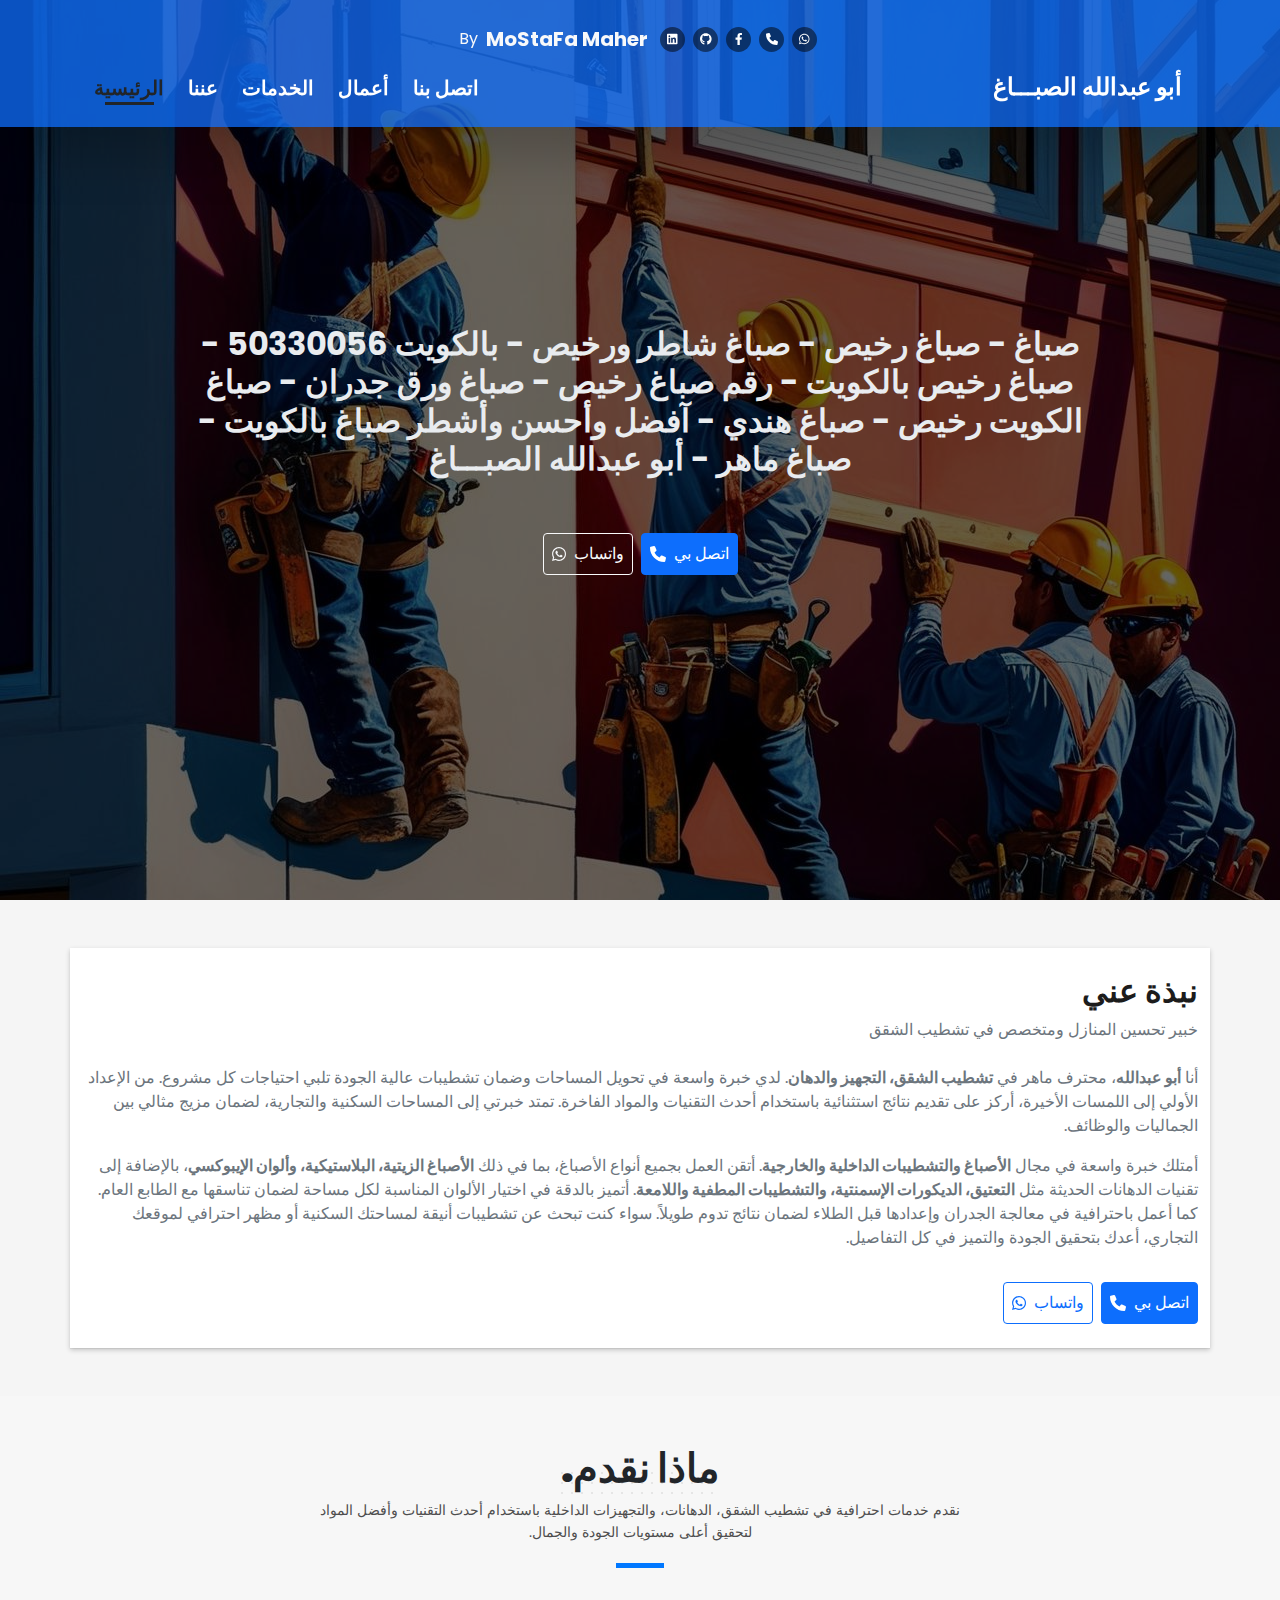
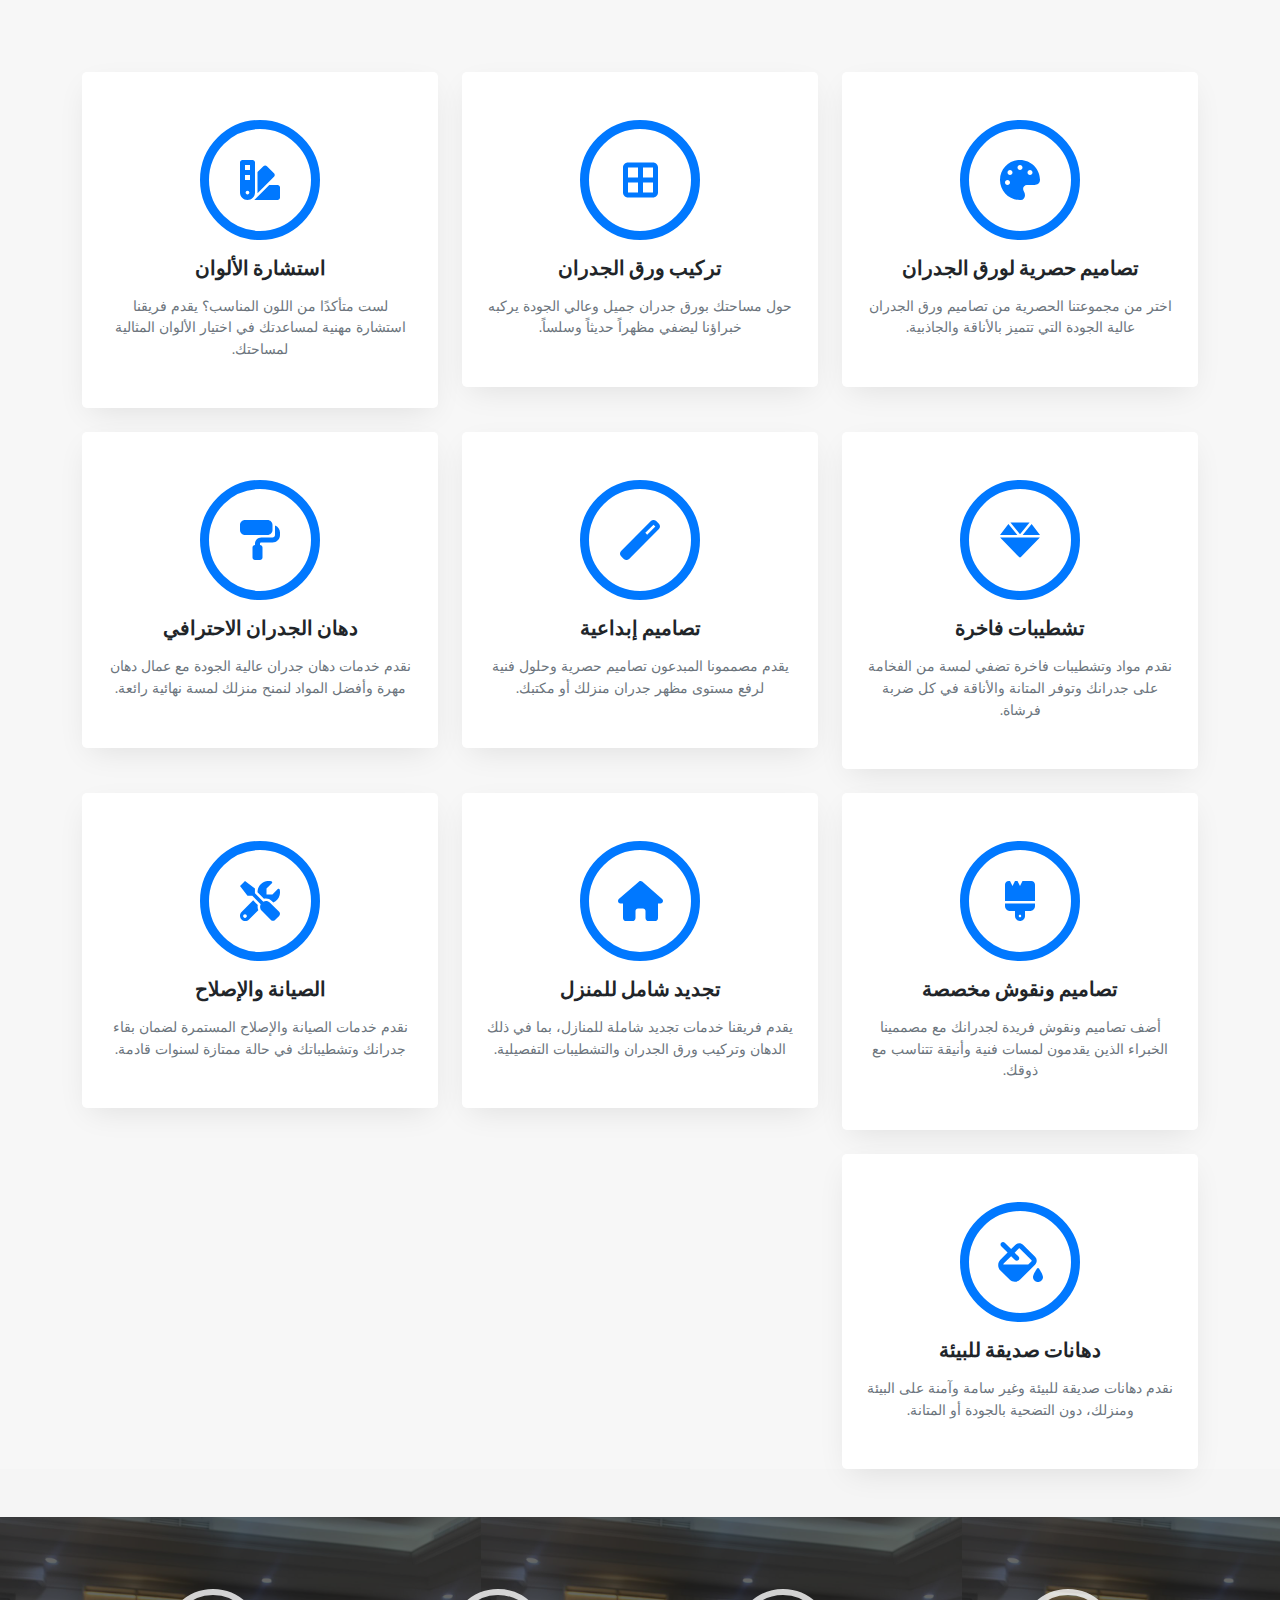
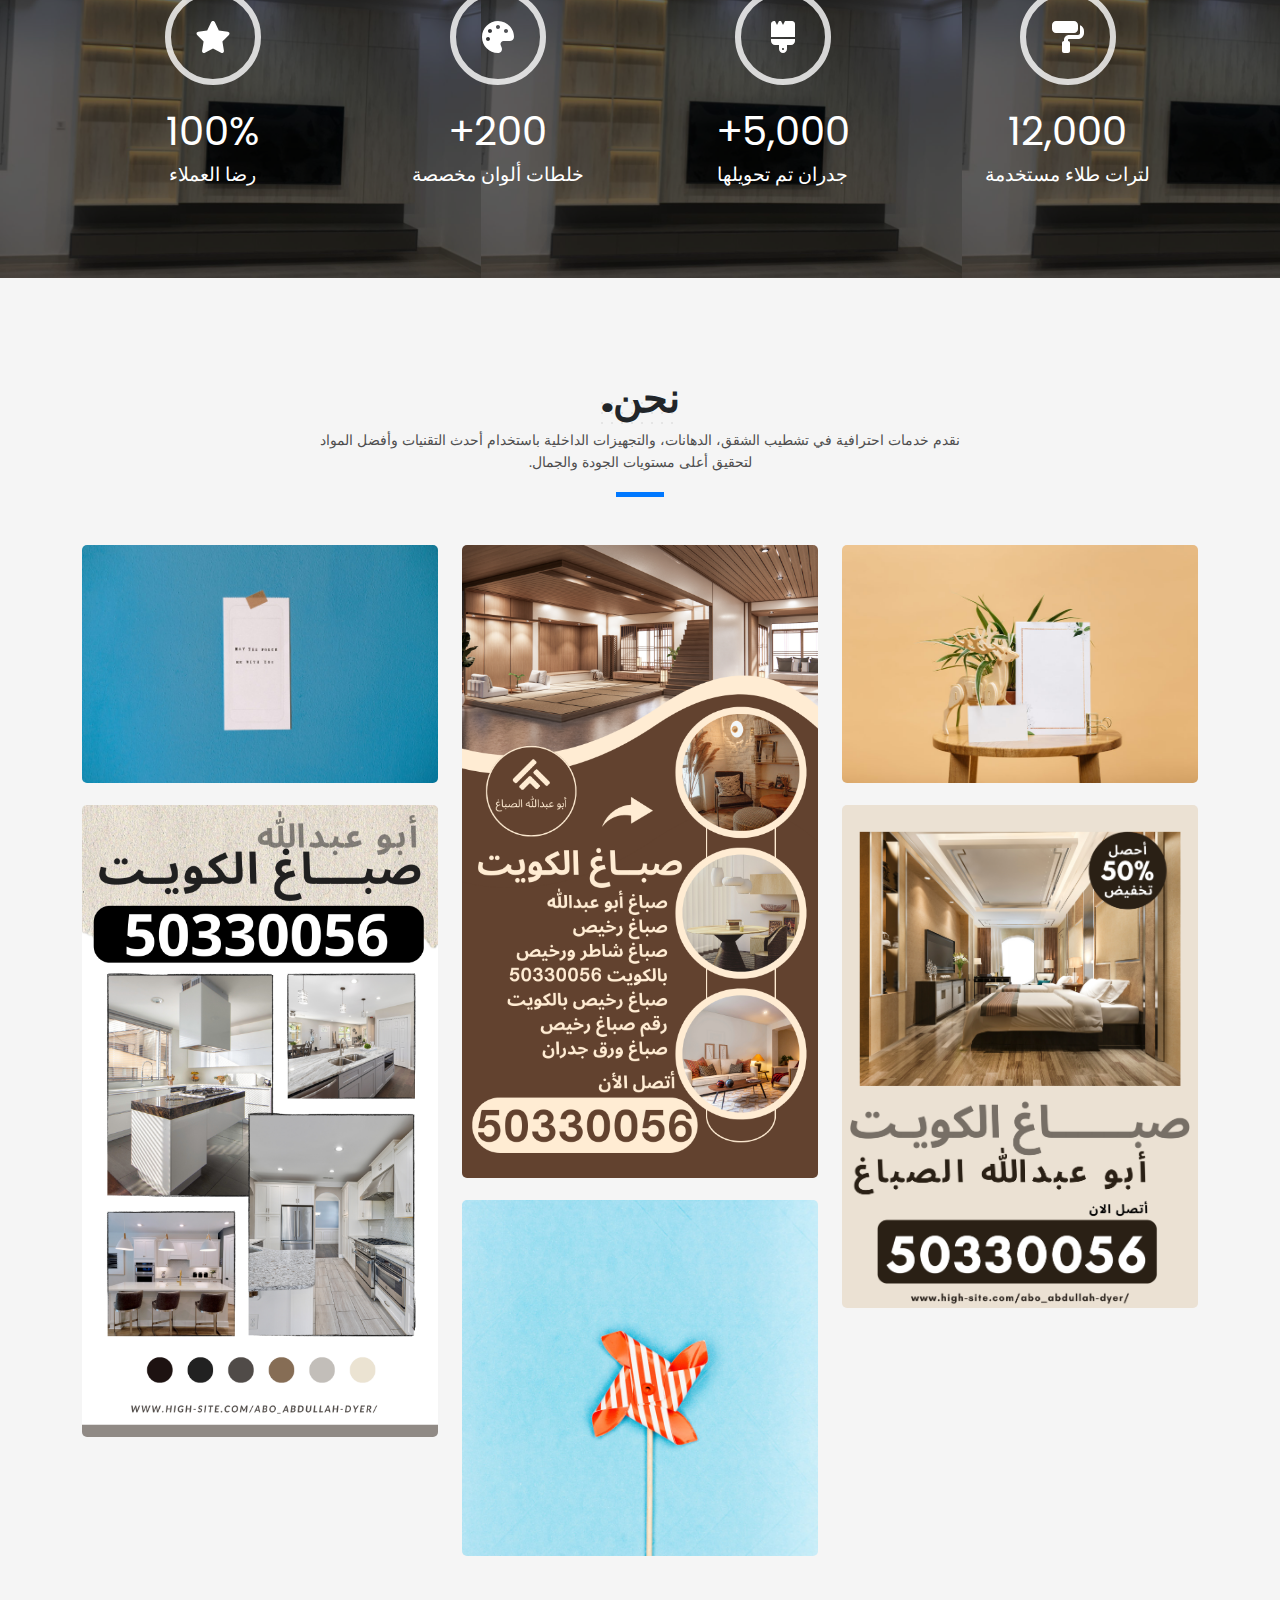
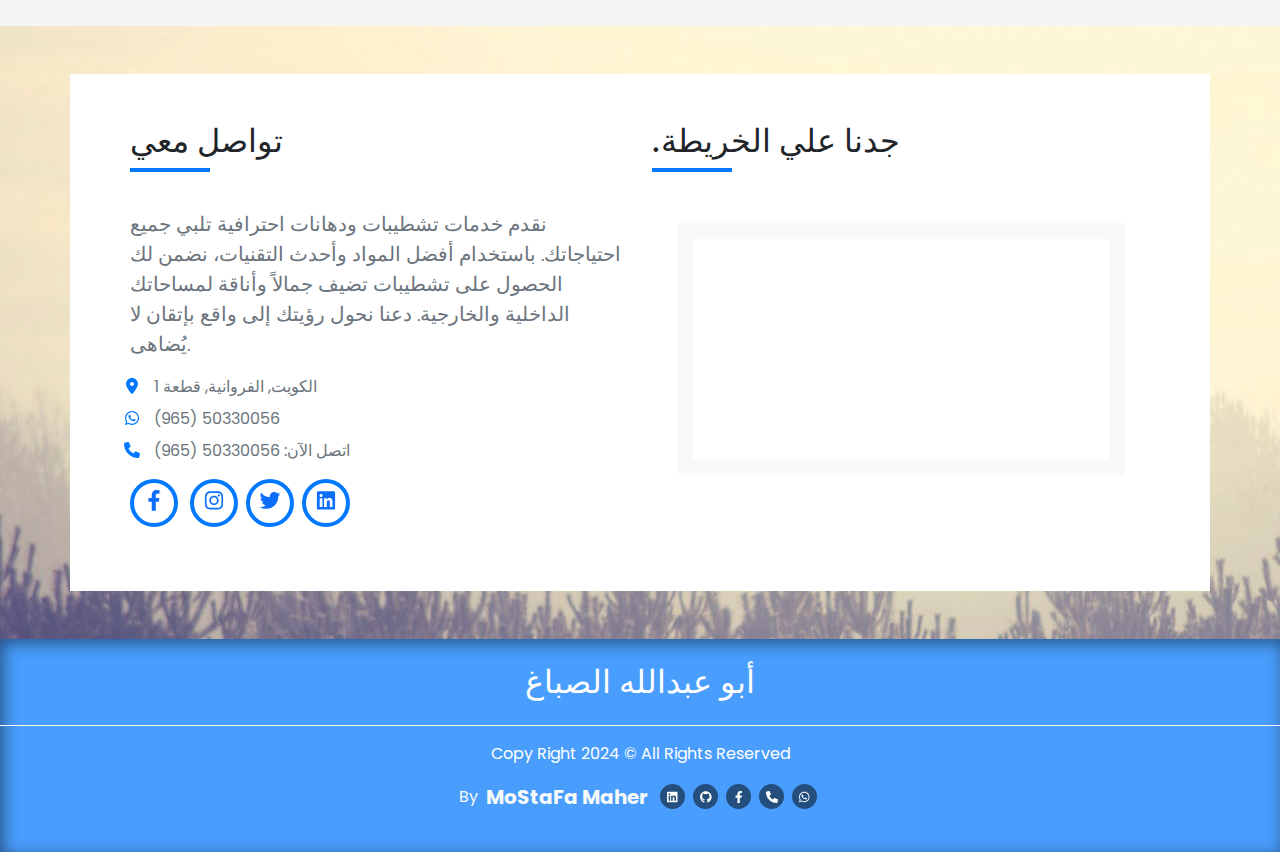
==== commit 4f19a52d: "edit ui" ====
--- a/abo_abdullah-dyer/index.html
+++ b/abo_abdullah-dyer/index.html
@@ -326,7 +326,7 @@
           </a>
 
           <!-- WhatsApp Button -->
-          <a href="https://wa.me/+96599788416" class="btn btn-outline-primary d-flex align-items-center p-2 mt-2"
+          <a href="https://wa.me/+96599788416" class="btn btn-outline-light d-flex align-items-center p-2 mt-2"
             title="الدردشة عبر واتساب" aria-label="الدردشة عبر واتساب">
             واتساب
             <i class="fa-brands fa-whatsapp me-2" aria-hidden="true"></i>
@@ -991,10 +991,13 @@
 
   <!-- Start Portfolio Section -->
   <section id="portfolio" class="py-5">
+   
     <!-- Start Header -->
-    <header class="head text-center fw-bold fs-1 position-relative pb-2">
-      <h2 class="text-uppercase fw-bold fs-1">Portfolio</h2>
-      <p class="text-capitalize">Lorem ipsum, dolor sit amet consectetur adipisicing elit.</p>
+    <header class="d-flex justify-content-center flex-column align-items-center head position-relative pb-2">
+      <h2 class="text-uppercase fs-1">نحن.</h2>
+      <p class="text-capitalize w-50 text-center">نقدم خدمات احترافية في تشطيب الشقق، الدهانات، والتجهيزات الداخلية
+        باستخدام أحدث
+        التقنيات وأفضل المواد لتحقيق أعلى مستويات الجودة والجمال.</p>
     </header>
     <!-- End Header -->
 
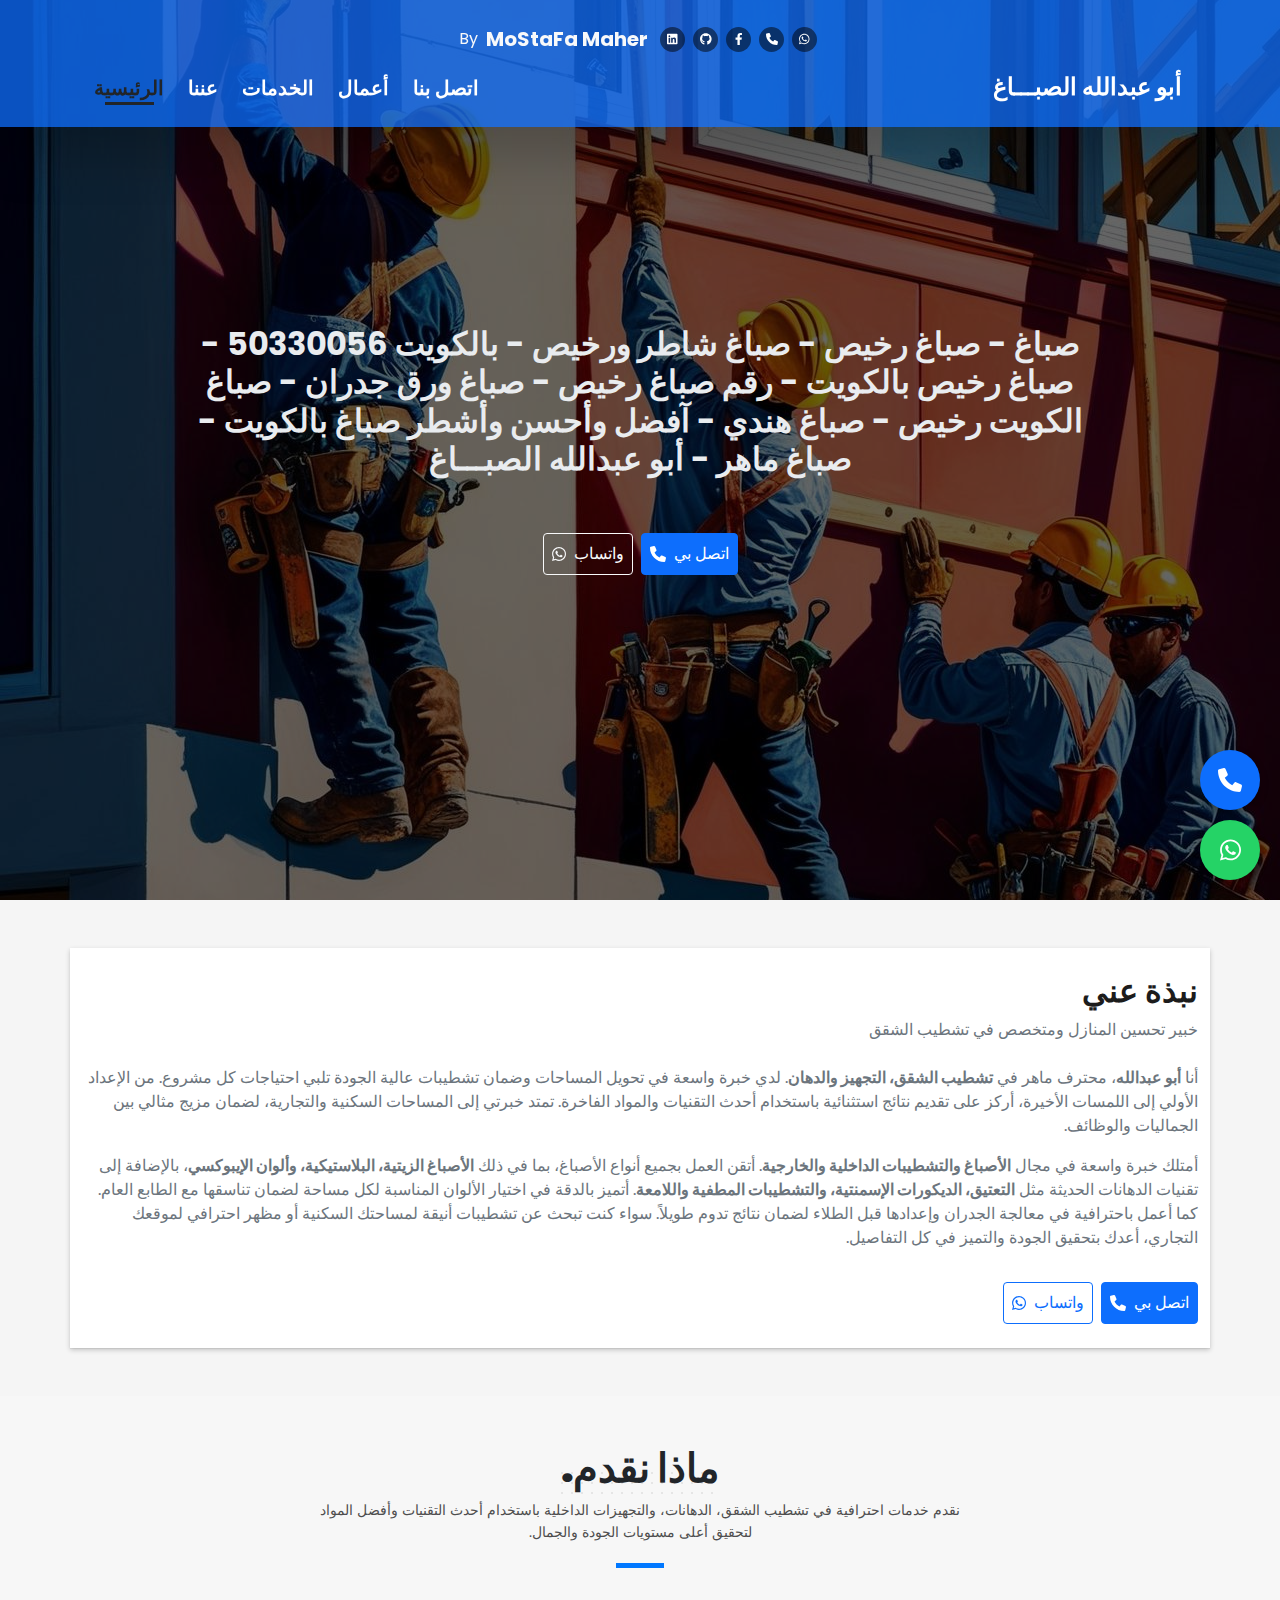
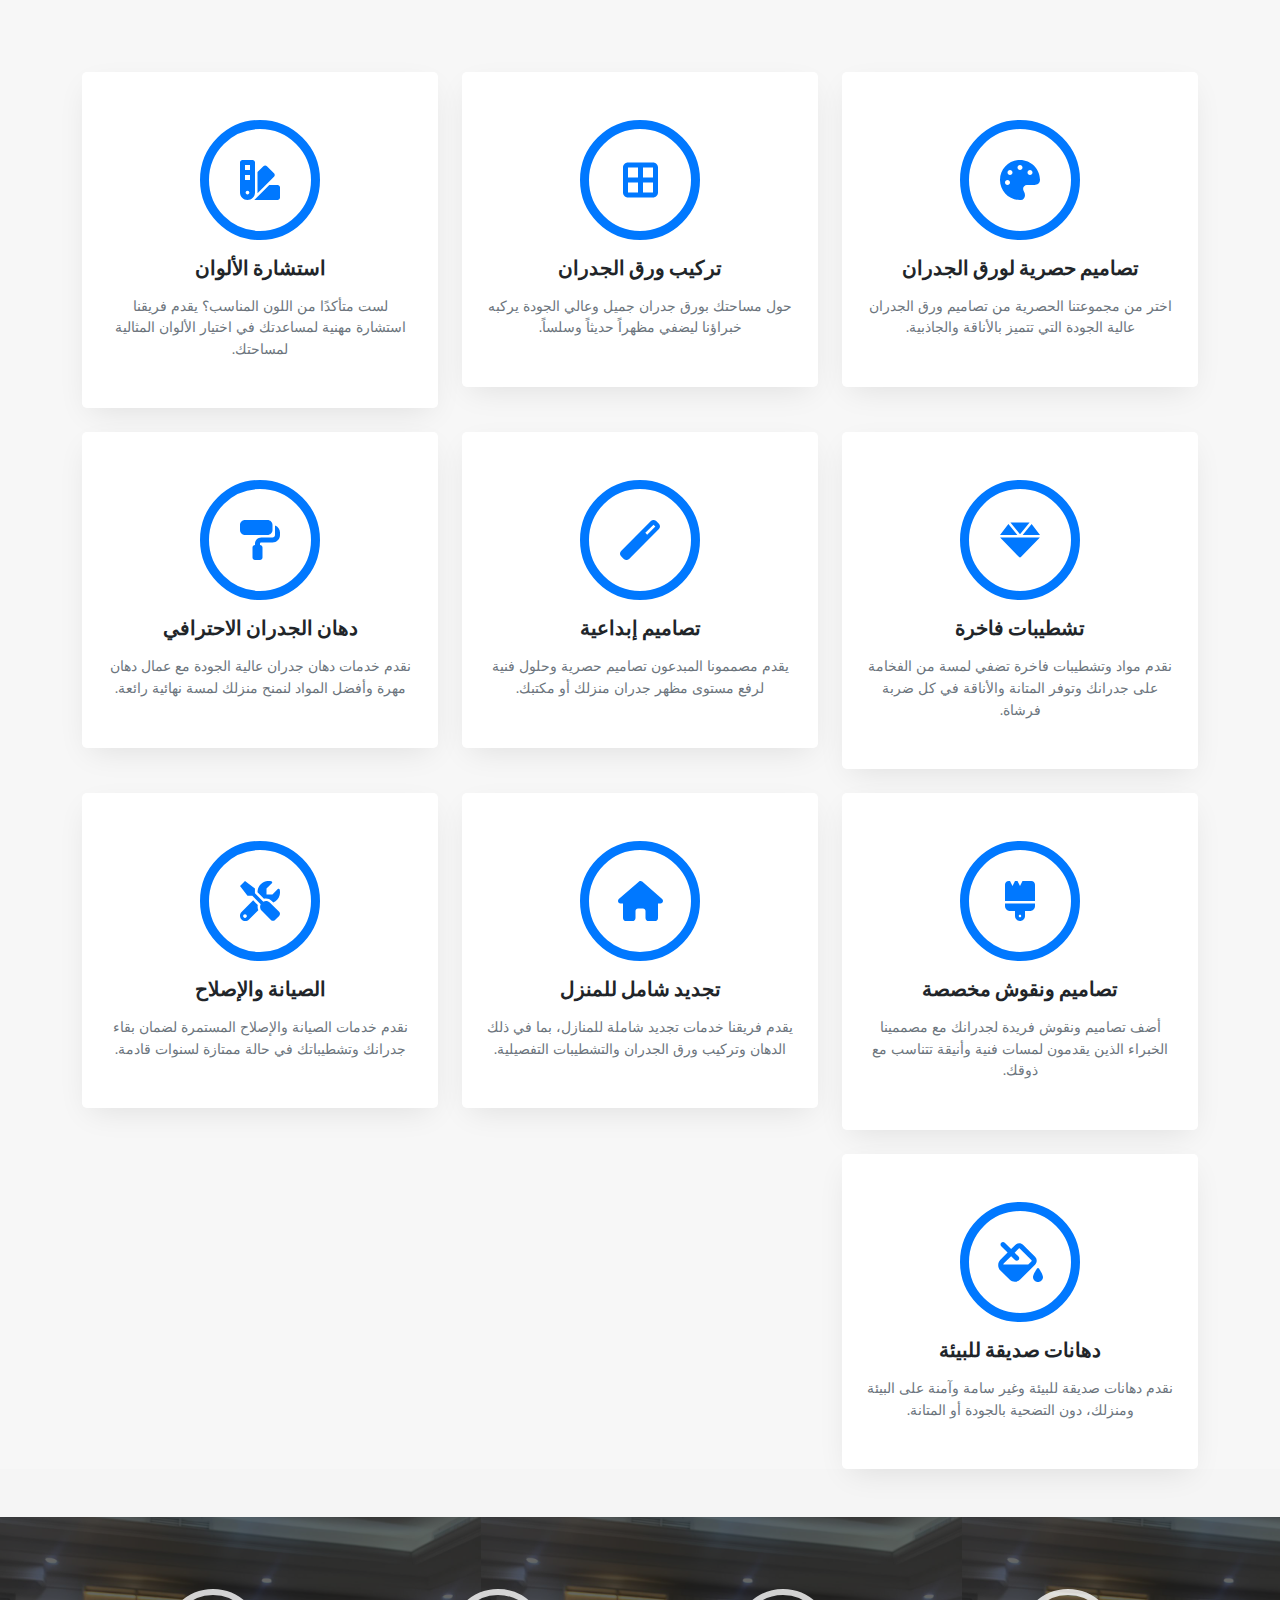
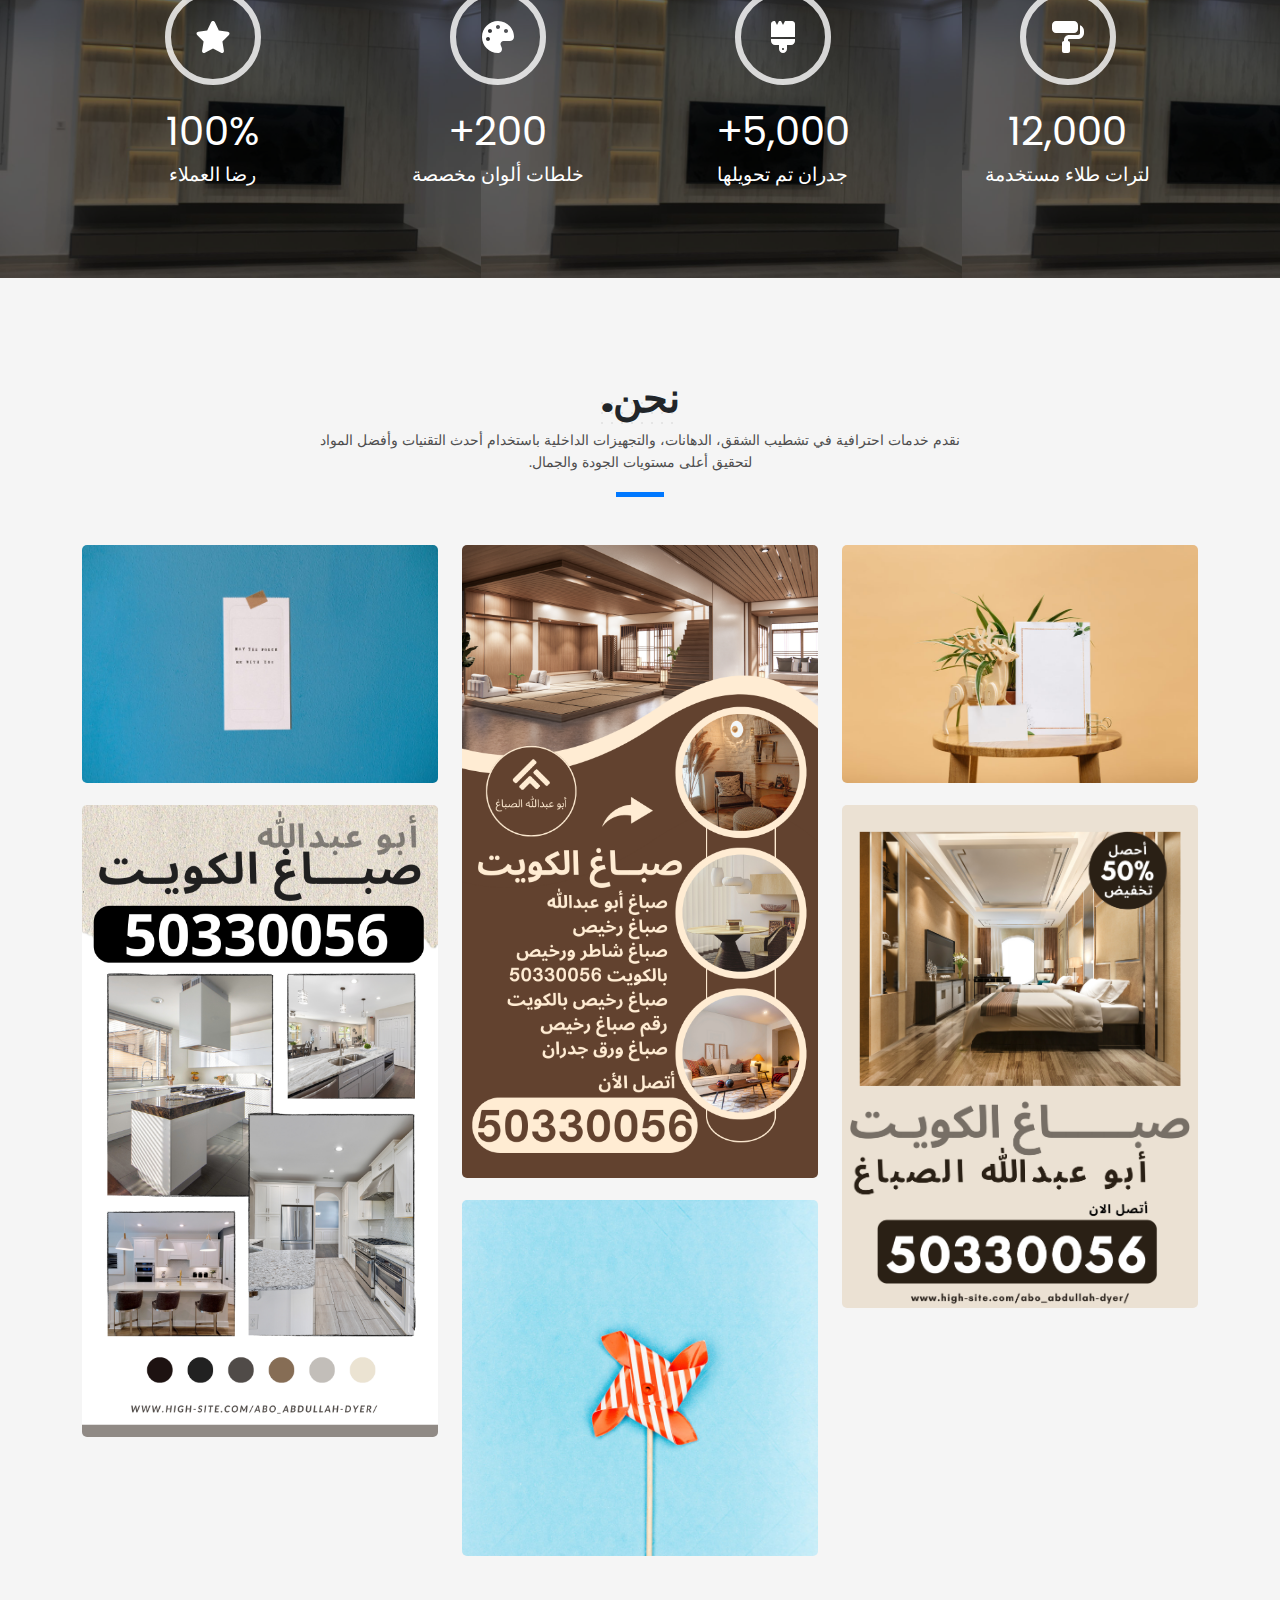
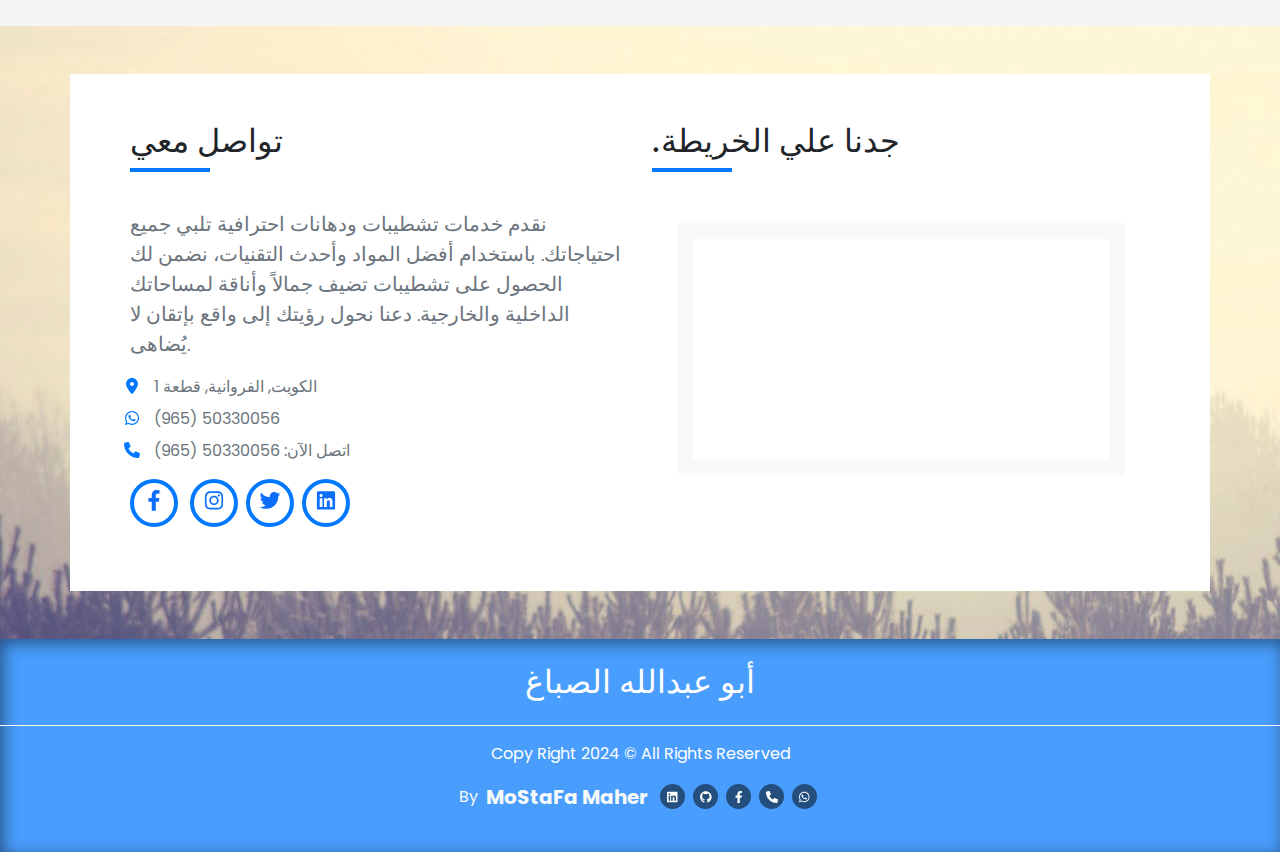
==== commit fa1e6b38: "add call and whatsApp icons" ====
--- a/abo_abdullah-dyer/index.html
+++ b/abo_abdullah-dyer/index.html
@@ -231,6 +231,15 @@
 
 <body>
 
+  <!-- Floating Button -->
+  <a href="https://wa.me/+96550330056" class="floating-button" title="Chat with me on WhatsApp" target="_blank">
+    <i class="fa-brands fa-whatsapp"></i>
+  </a>
+  <!-- Floating Button -->
+  <a href="tel:50330056" class="floating-button second" title="Call Us Now" target="_blank">
+    <i class="fa-solid fa-phone"></i>
+  </a>
+
   <!--  Navigation -->
   <nav class="flex-column navbar navbar-expand-md fixed-top bg-primary bg-opacity-75 navbar-dark"
     aria-label=" navigation">
@@ -319,14 +328,14 @@
       <div class="mt-4">
         <div class="d-flex gap-2 justify-content-center">
           <!-- Phone Call Button -->
-          <a href="tel:99788416" class="btn btn-primary bg-primary d-flex align-items-center p-2 mt-2" title="اتصل بي"
+          <a href="tel:50330056" class="btn btn-primary bg-primary d-flex align-items-center p-2 mt-2" title="اتصل بي"
             aria-label="اتصل بي">
             اتصل بي
             <i class="fa-solid fa-phone me-2" aria-hidden="true"></i>
           </a>
 
           <!-- WhatsApp Button -->
-          <a href="https://wa.me/+96599788416" class="btn btn-outline-light d-flex align-items-center p-2 mt-2"
+          <a href="https://wa.me/+96550330056" class="btn btn-outline-light d-flex align-items-center p-2 mt-2"
             title="الدردشة عبر واتساب" aria-label="الدردشة عبر واتساب">
             واتساب
             <i class="fa-brands fa-whatsapp me-2" aria-hidden="true"></i>
@@ -375,14 +384,14 @@
 
           <div class="contact-buttons mt-4 d-flex gap-2">
             <!-- Phone Call Button -->
-            <a href="tel:96616761" class="btn btn-primary bg-primary d-flex align-items-center p-2 mt-2" title="اتصل بي"
+            <a href="tel:50330056" class="btn btn-primary bg-primary d-flex align-items-center p-2 mt-2" title="اتصل بي"
               aria-label="اتصل بي">
               اتصل بي
               <i class="fa-solid fa-phone me-2" aria-hidden="true"></i>
             </a>
 
             <!-- WhatsApp Button -->
-            <a href="https://wa.me/+96596616761" class="btn btn-outline-primary d-flex align-items-center p-2 mt-2"
+            <a href="https://wa.me/+96550330056" class="btn btn-outline-primary d-flex align-items-center p-2 mt-2"
               title="الدردشة عبر واتساب" aria-label="الدردشة عبر واتساب">
               واتساب
               <i class="fa-brands fa-whatsapp me-2" aria-hidden="true"></i>
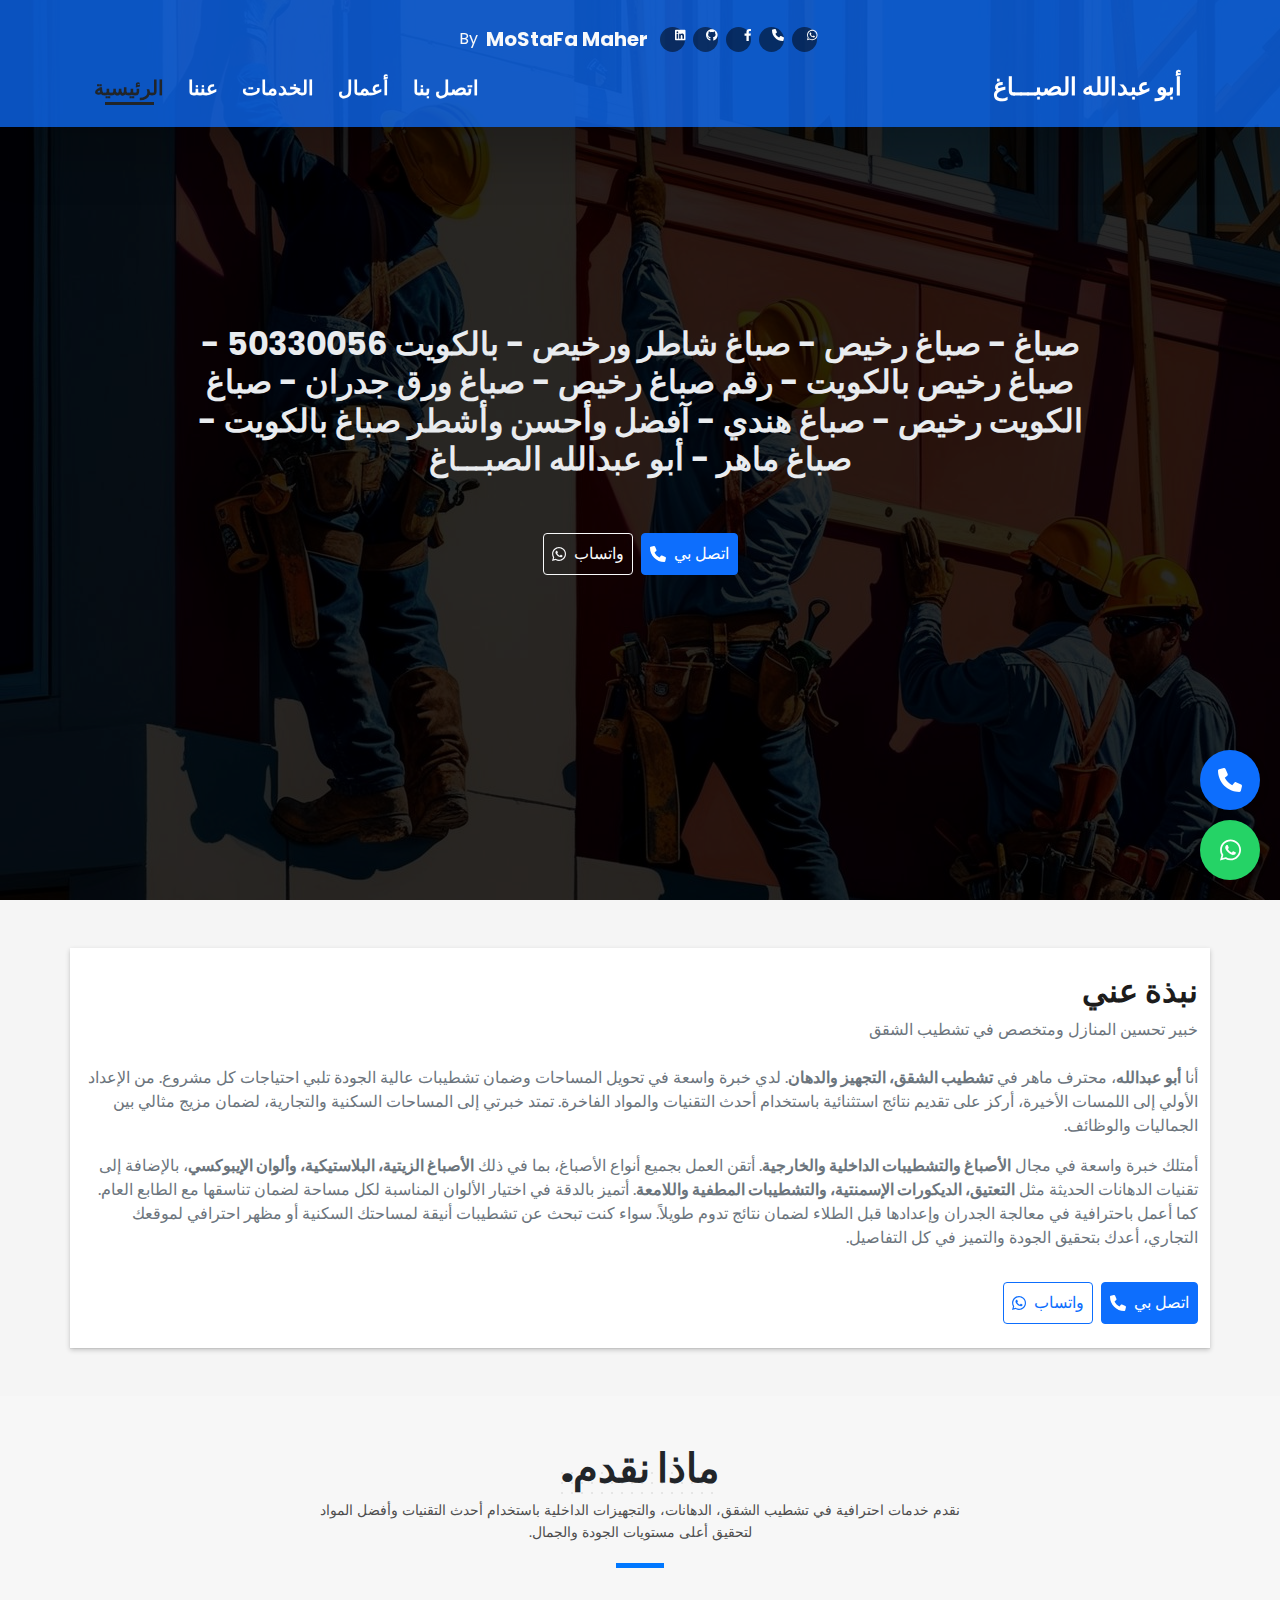
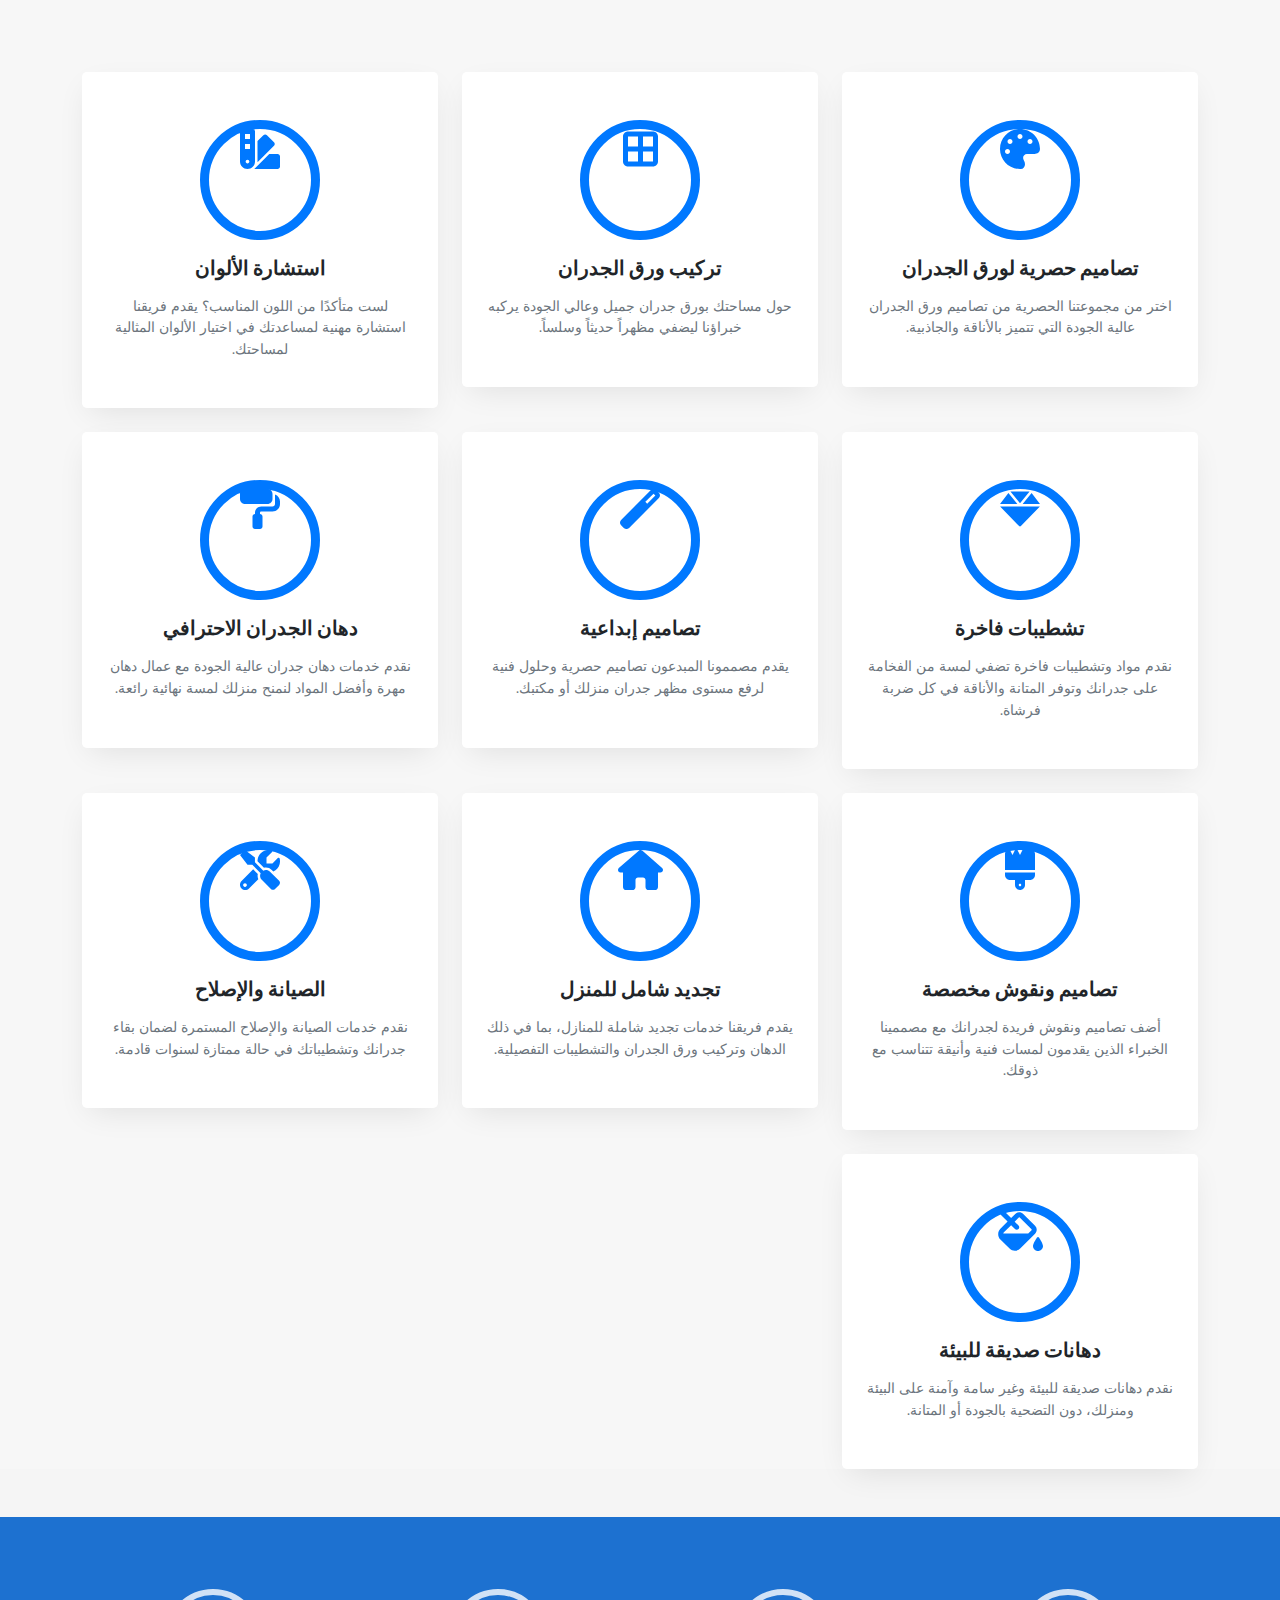
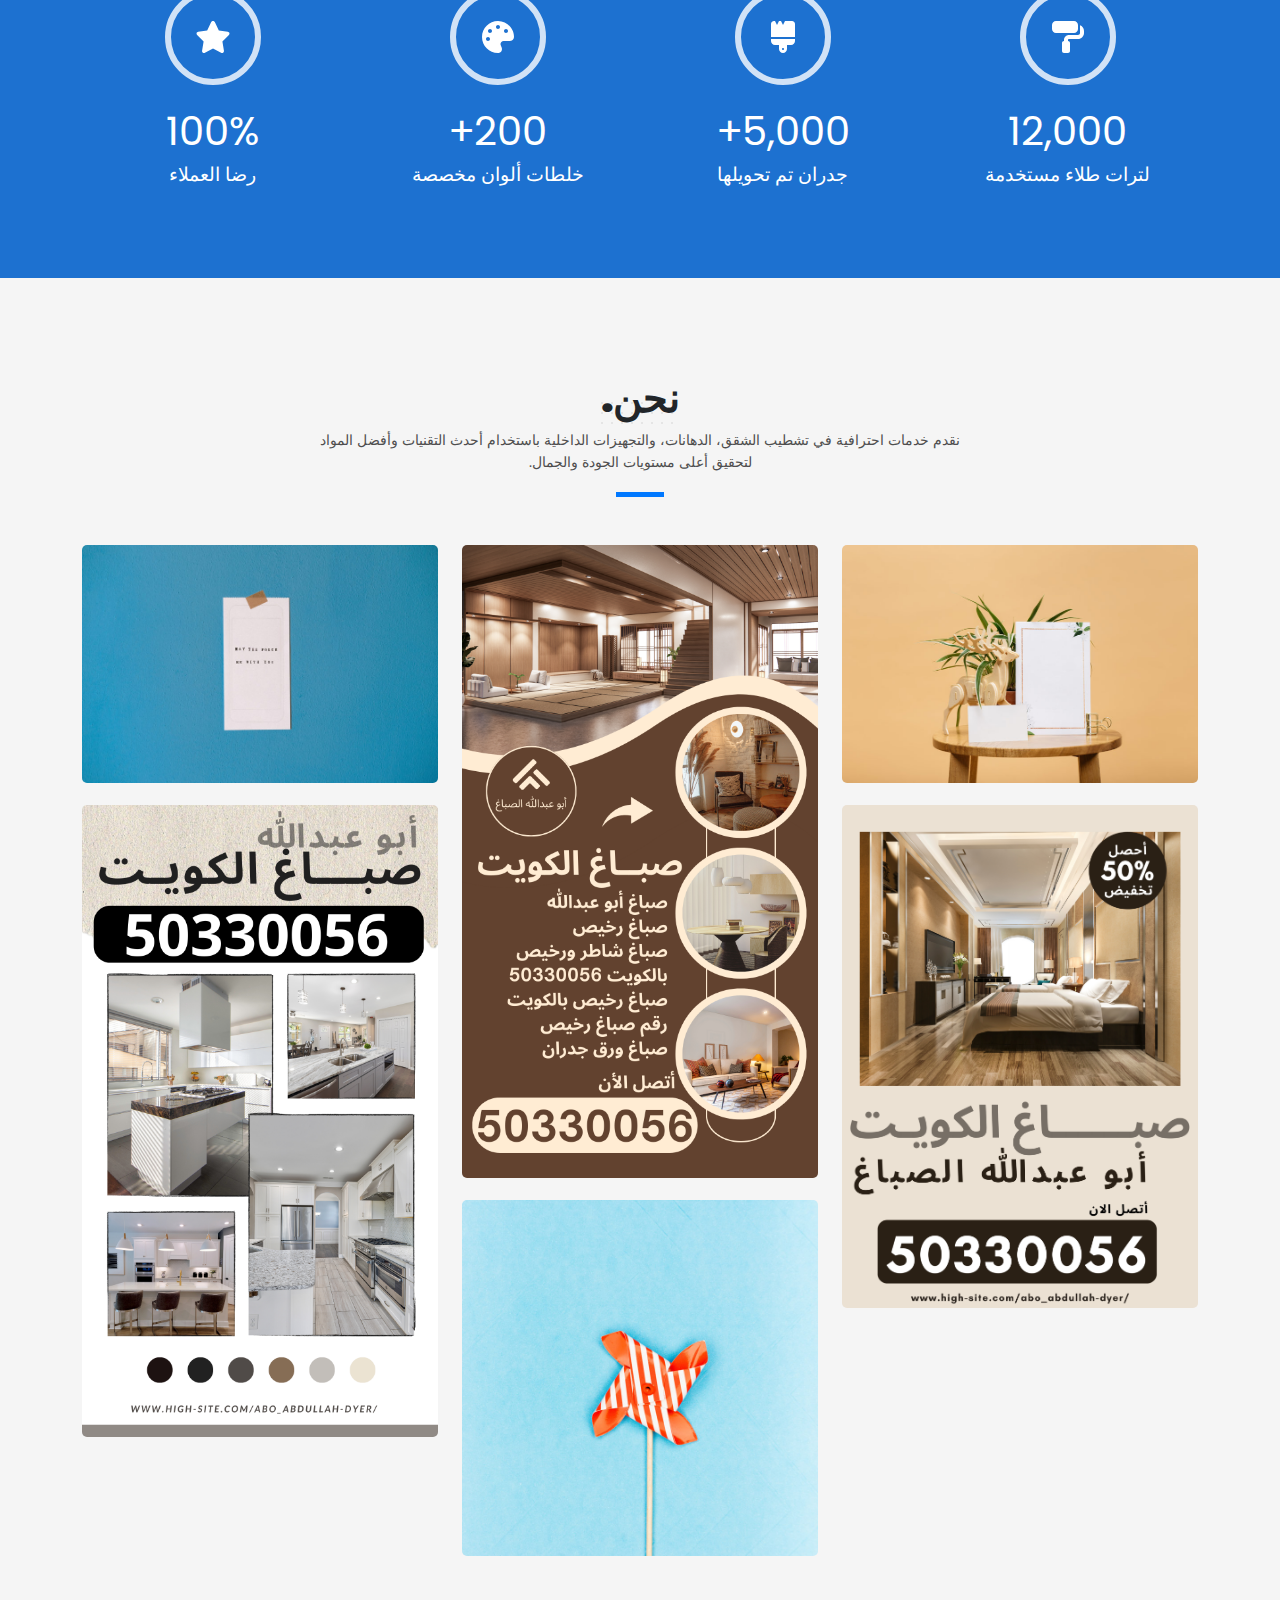
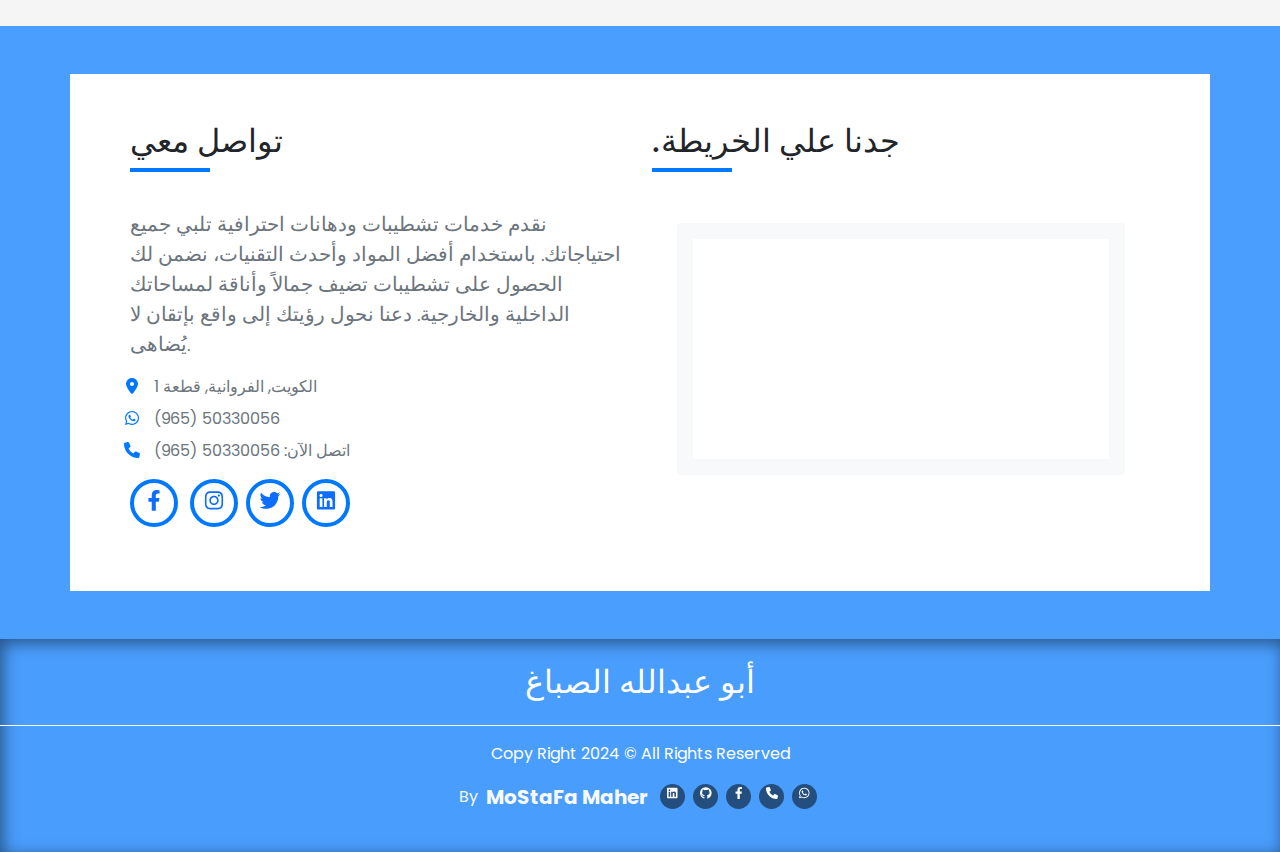
==== commit 7a0aec63: "add my profile page" ====
--- a/abo_abdullah-dyer/index.html
+++ b/abo_abdullah-dyer/index.html
@@ -74,7 +74,7 @@
   <link rel="stylesheet" href="../CSS/bootstrap.min.css" />
 
   <link rel="stylesheet" href="../CSS/assets.min.css" />
-  <link rel="stylesheet" href="./../CSS/main.min.css" />
+  <link rel="stylesheet" href="./../CSS/global.min.css" />
 
   <link rel="stylesheet" href="./CSS/main.css" />
 
--- a/CSS/assets.min.css
+++ b/CSS/assets.min.css
@@ -1 +1 @@
-*{box-sizing:border-box}.head p{color:#4e4e4e;font-size:.9rem}.head::after{content:"";position:absolute;bottom:0;left:50%;transform:translateX(-50%);width:3rem;height:5px;background-color:#0078ff}.flex-center{display:flex;justify-content:center;align-items:center}.py-6{padding-block:80px!important}.fs-7{font-size:.8rem!important}+* {box-sizing: border-box;}.head p {color: #4e4e4e;font-size: 0.9rem;}.head::after {content: "";position: absolute;bottom: 0;left: 50%;transform: translateX(-50%);width: 3rem;height: 5px;background-color: #0078ff;}.bg-style {background: no-repeat center fixed;background-size: cover;z-index: 1;position: relative;}.bg-style::after {content: "";position: absolute;inset: 0;background-color: rgba(0, 0, 0, 0.6);z-index: -1;}@keyframes typed {0% {content: "";border-right-color: #fff;}1.5% {content: "D";border-right-color: #fff;}3% {content: "De";border-right-color: #fff;}4.5% {content: "Des";border-right-color: #fff;}6% {content: "Desi";border-right-color: #fff;}7.5% {content: "Desig";border-right-color: #fff;}9% {content: "Design";border-right-color: #fff;}10.5% {content: "Designe";border-right-color: #fff;}12% {content: "Designer";border-right-color: #fff;}13% {content: "Designer";border-right-color: transparent;}14% {content: "Designer";border-right-color: #fff;}15% {content: "Designer";border-right-color: transparent;}16% {content: "Designer";border-right-color: #fff;}17% {content: "Designer";border-right-color: transparent;}18% {content: "Designer";border-right-color: #fff;}19% {content: "Designer";border-right-color: transparent;}20% {content: "Designer";border-right-color: #fff;}21.5% {content: "Designe";border-right-color: #fff;}23% {content: "Design";border-right-color: #fff;}24.5% {content: "Desig";border-right-color: #fff;}26% {content: "Desi";border-right-color: #fff;}27.5% {content: "Des";border-right-color: #fff;}29% {content: "De";border-right-color: #fff;}32% {content: "De";border-right-color: #fff;}33% {content: "Dev";border-right-color: #fff;}34.5% {content: "Deve";border-right-color: #fff;}36% {content: "Devel";border-right-color: #fff;}37.5% {content: "Develo";border-right-color: #fff;}39% {content: "Develop";border-right-color: #fff;}40.5% {content: "Develope";border-right-color: #fff;}42% {content: "Developer";border-right-color: #fff;}44% {content: "Developer";border-right-color: transparent;}45% {content: "Developer";border-right-color: #fff;}46% {content: "Developer";border-right-color: transparent;}47% {content: "Developer";border-right-color: #fff;}48% {content: "Developer";border-right-color: transparent;}49% {content: "Developer";border-right-color: #fff;}50% {content: "Developer";border-right-color: transparent;}51% {content: "Developer";border-right-color: #fff;}52.5% {content: "Develope";border-right-color: #fff;}54% {content: "Develop";border-right-color: #fff;}55.5% {content: "Develo";border-right-color: #fff;}57% {content: "Devel";border-right-color: #fff;}58.5% {content: "Deve";border-right-color: #fff;}60% {content: "Dev";border-right-color: #fff;}61.5% {content: "De";border-right-color: #fff;}63% {content: "D";border-right-color: #fff;}65% {content: "";border-right-color: #fff;}65.5% {content: "F";border-right-color: #fff;}67% {content: "Fr";border-right-color: #fff;}68.5% {content: "Fre";border-right-color: #fff;}70% {content: "Free";border-right-color: #fff;}71.5% {content: "Freel";border-right-color: #fff;}73% {content: "Freela";border-right-color: #fff;}74.5% {content: "Freelan";border-right-color: #fff;}76% {content: "Freelanc";border-right-color: #fff;}77.5% {content: "Freelance";border-right-color: #fff;}79% {content: "Freelancer";border-right-color: #fff;}80.5% {content: "Freelancer";border-right-color: transparent;}82% {content: "Freelancer";border-right-color: #fff;}83.5% {content: "Freelancer";border-right-color: transparent;}85% {content: "Freelancer";border-right-color: #fff;}86.5% {content: "Freelancer";border-right-color: transparent;}88% {content: "Freelancer";border-right-color: #fff;}89.5% {content: "Freelancer";border-right-color: transparent;}90% {content: "Freelancer";border-right-color: #fff;}90.5% {content: "Freelance";border-right-color: #fff;}91.5% {content: "Freelanc";border-right-color: #fff;}92.5% {content: "Freelan";border-right-color: #fff;}93.5% {content: "Freela";border-right-color: #fff;}94.5% {content: "Freel";border-right-color: #fff;}95.5% {content: "Free";border-right-color: #fff;}96.5% {content: "Fre";border-right-color: #fff;}97.5% {content: "Fr";border-right-color: #fff;}98.5% {content: "F";border-right-color: #fff;}100% {content: "";border-right-color: #fff;}}.py-6 {padding-block: 80px !important;}.fs-7 {font-size: 0.8rem !important;}--- a/CSS/global.min.css
+++ b/CSS/global.min.css
@@ -0,0 +1 @@
+:root {--main-color: 0, 120, 255;--transition-anchor: 0.3s;--transition-icon: 0.6s;--bg-color: #f7f7f7;}body {font-family: "Poppins", sans-serif;overflow-x: hidden !important;}ul {list-style: none;}a {text-decoration: none;cursor: pointer;}.floating-button {position: fixed;bottom: 20px;right: 20px;background-color: #25D366;color: white;border-radius: 50%;width: 60px;height: 60px;display: flex;justify-content: center;align-items: center;box-shadow: 0px 4px 8px rgba(0, 0, 0, 0.3);font-size: 24px;z-index: 1000;transition: .3s;text-decoration: none;}.floating-button.second {bottom: 90px;background-color: var(--bs-blue);}.floating-button.second:hover {background-color: #12438c;color: #fff;}.floating-button:hover {color: #fff;background-color: #128C7E;}.navbar {box-shadow: 0px 30px 50px rgb(0 0 0 / 20%);}.navbar-toggler:focus {box-shadow: none;}.navbar button[aria-expanded] {border: none;transition: var(--transition-anchor);}.navbar button[aria-expanded="true"] {border: 0.2rem solid #fff;}.navbar button svg {font-size: 25px;}.navbar-nav .nav-link {color: #fff;}.navbar-nav .nav-link:is(.active, .show), .navbar-nav .nav-link:hover {color: rgb(var(--main-color));transition: var(--transition-anchor);}.navbar-nav .nav-link.nav-link:is(.active, .show):before, .navbar-nav .nav-link::before {content: "";width: 100%;margin-inline: auto;height: 0.1rem;background-color: rgb(var(--main-color));display: block;transform: translateY(1.8rem);transition: var(--transition-anchor);}.navbar-nav .nav-link::before {width: 0;}.navbar-nav .nav-link:hover:before {width: 100%;}.navbar #btn-english, .navbar #btn-arabic {font-size: 0.75rem;}@media (max-width: 768px) {.navbar-brand {font-size: 2rem !important;}.navbar-nav .nav-link.nav-link:is(.active, .show):before, .navbar-nav .nav-link::before {transform: translateY(2.5rem);}.navbar-nav .nav-link {font-size: 1.5rem;}}#home.bg-style {position: relative;height: 100vh;overflow: hidden;background: no-repeat center;background-size: cover;z-index: 1;position: relative;}#home.bg-style::before {content: "";position: absolute;inset: 0;background-color: rgba(0, 0, 0, 0.6);z-index: -1;}@keyframes slide {0% {background-image: url("../img/bg1.webp");}50% {background-image: url("../img/bg2.webp");}100% {background-image: url("../img/bg1.webp");}}#home .content {display: flex;flex-direction: column;justify-content: center;align-items: center;gap: 15px;}#home .content h1 {font-size: 2rem;color: var(--bs-gray-200);width: 70%;text-align: center;}#home .content .typed.translate-ar, #home .content .typed.translate-en {font-size: 3.8rem;color: #ececec;}#home .content .typed.translate-en::after, #home .content .typed.translate-ar::after {content: "";color: #fff;font-weight: 400;padding-left: 1rem;padding-right: 0.4rem;}#home .content .typed.translate-en::after {border-right: 0.1rem solid #ececec;}#home .content .typed.translate-ar::after {border-left: 0.1rem solid #ececec;animation: typed-ar 20s linear infinite;}#home .content .typed.translate-en::after {animation: typed-en 20s linear infinite;}.social a {width: 35px;height: 35px;background-color: rgba(0, 0, 0, 0.5);}.social.developer a {width: 25px;height: 25px;font-size: 0.75rem;}.social a:hover {background-color: var(--bs-primary);}#about .img-profile{min-height: 624px;max-width: 100%;overflow: hidden;}#about .img-profile::after {content: "";width: 80%;height: 80%;position: absolute;left: -30px;bottom: -30px;background-image: url("../img/dots.png");background-repeat: repeat;z-index: -1;}#about .skills-rate .progress-bar {background-color: var(--bg-color);box-shadow: 0px 2px 7px rgb(0 0 0 / 15%) inset;margin-bottom: 2.25rem;}#about .skills-rate .progress-bar span {font-size: 0.8rem;padding-block: 0.25rem;width: attr(data-rate);}#about .skills-rate .progress-bar span p {font-size: inherit;}#about .skills-rate .progress-bar span::after {content: attr(data-rate);}.fade-image {opacity: 0;position: absolute;top: 0;left: 0;transition: opacity 2s ease;}.fade-image.show {opacity: 1;position: relative;}#about button, #contact button {transition: var(--transition-icon);color: var(--bs-secondary);background-color: #fff;font-size: 0.9rem;padding: 10px 25px;}#about button:first-of-type, #about button:hover, #contact button {background-color: var(--bs-secondary);color: #fff;}@media screen and (max-width: 768px) {#about h2 {font-size: 3rem;}#about .about-desc {font-size: 1.5rem;}#about .skills-rate .progress-bar span {font-size: 1rem;}}#services {background-color: var(--bg-color);}.head h2 {font-size: 3rem;font-weight: 900;width: fit-content;position: relative;z-index: 1;}.head h2::after {content: "";width: 100%;height: 30px;background-image: url("../img/dots.png");background-repeat: repeat;position: absolute;bottom: -10px;left: 0;z-index: -1;}#services .service, #contact .contact {box-shadow: 0px 10px 30px -8px rgb(0 0 0 / 10%);}.icon-container {width: 4.5rem;height: 4.5rem;background-color: var(--bg-color);transition: var(--transition-icon);}.icon-container svg {color: var(--bs-secondary);font-size: 1.7rem;transition: var(--transition-icon);}#services .service p, #contact .contact p {font-size: 0.9rem;}div:hover > .icon-container {background-color: var(--bs-secondary);}div:hover > .icon-container svg {color: #fff;}@media screen and (max-width: 768px) {#services .service h3, #contact .contact h6 {font-size: 1.8rem !important;}#services .service p, #contact .contact .text-address {font-size: 1.5rem;}}.nav-tabs .nav-item .nav-link::after, .nav-tabs .nav-link.active::after {content: "";width: 0%;height: 2px;position: absolute;bottom: -5px;left: 0;transition: var(--transition-anchor);background-color: var(--bs-secondary);}.nav-tabs .nav-item .nav-link:hover::after, .nav-tabs .nav-item .nav-link.active::after {width: 100%;}#portfolio .tab-content .port .content {width: 98.5%;height: 97%;background-color: #fffffff1;gap: 10px;opacity: 0;transition: 0.5s;}#portfolio .tab-content .port.active .content {opacity: 1;gap: 0;}#portfolio .holder {width: 30px;height: 30px;background-color: var(--bs-secondary);transition: var(--transition-anchor);}#portfolio .holder svg {color: #fff;font-size: 12px;}#portfolio .holder:hover {background-color: #fff;}#portfolio .holder:hover svg {color: var(--bs-secondary);}#portfolio .port {height: 300px;overflow: hidden;position: relative;}#portfolio .port img {width: 100%;height: 100%;object-fit: contain;}#portfolio .content {position: absolute;bottom: 5px;left: 50%;transform: translateX(-50%);}#portfolio .carousel-control-next, #portfolio .carousel-control-prev {width: 7%;}@media screen and (max-width: 768px) {.nav-tabs .nav-item .nav-link {font-size: 1.5rem;}}#testimonials {background-color: var(--bg-color);}.author-img {width: 5rem;height: 5rem;overflow: hidden;}.author-img img {object-fit: cover;}.desc-text {font-size: 0.9rem;max-width: 80%;margin-inline: auto;}#testimonials h3 + p {font-size: 0.7rem;font-weight: 700;}.carousel-indicators [data-bs-target] {width: 0.7rem;height: 0.7rem;background-color: #869791;}@media screen and (max-width: 768px) {#testimonials .desc-text {font-size: 1.5rem;}#testimonials h3 {font-size: 2rem;}#testimonials h3 + p {font-size: 1rem;font-weight: 700;}}@media screen and (max-width: 350px) {.desc-text {max-width: 100%;}}.author-img img {width: 120px;height: 120px;object-fit: cover;border-radius: 50%;}#fun-facts h3 {letter-spacing: -2px;font-weight: 900;}#contact {background-color: var(--bg-color);}#contact .icon-container {width: 3.5rem;height: 3.5rem;}#contact .icon-container svg {font-size: 1.5rem;}#contact form .row div input, #contact textarea {width: 49%;background-color: #f4f4f4;border: none;outline: none;color: #869791;padding: 10px 15px;border-radius: 5px;margin-bottom: 20px;}#contact textarea {width: 100%;}#contact form .row div input:focus {border: none;}#contact .map-container {position: relative;padding-top: 56.25%;overflow: hidden;}#contact .map-container iframe {position: absolute;top: 50%;left: 50%;transform: translate(-50%, -50%);border: 1rem solid var(--bs-light);width: 90%;height: 90%;}#contact button {width: fit-content;padding-inline: 50px;}#contact button:hover {background-color: #fff;color: var(--bs-secondary);}footer {margin: 0;padding: 0;background-color: var(--bs-secondary);}footer p {color: #748182;word-spacing: 2px;}@media (min-width: 0px) and (max-width: 359px) {html {font-size: 9px;}}@media (min-width: 360px) {html {font-size: 11px;}}@media (min-width: 576px) {html {font-size: 14px;}}@media (min-width: 768px) {html {font-size: 15px;}}@media (min-width: 992px) {html {font-size: 16px;}}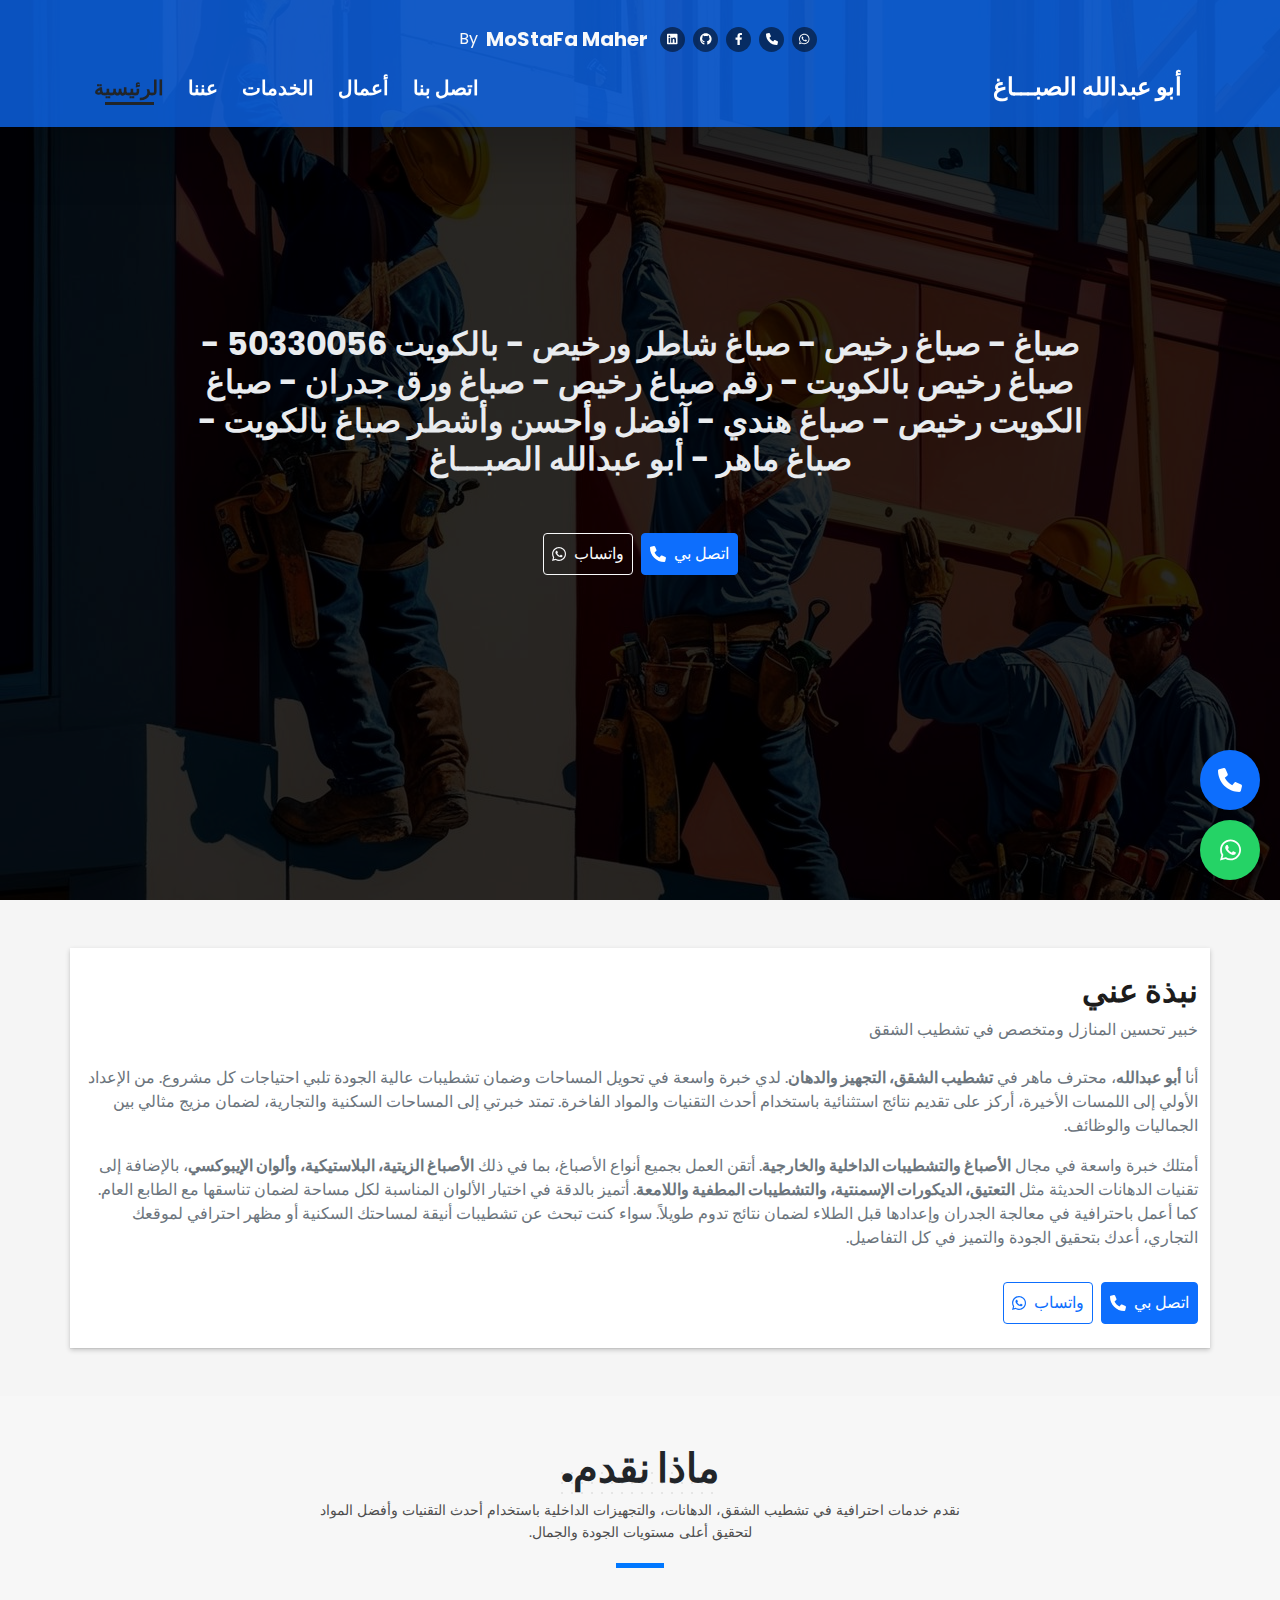
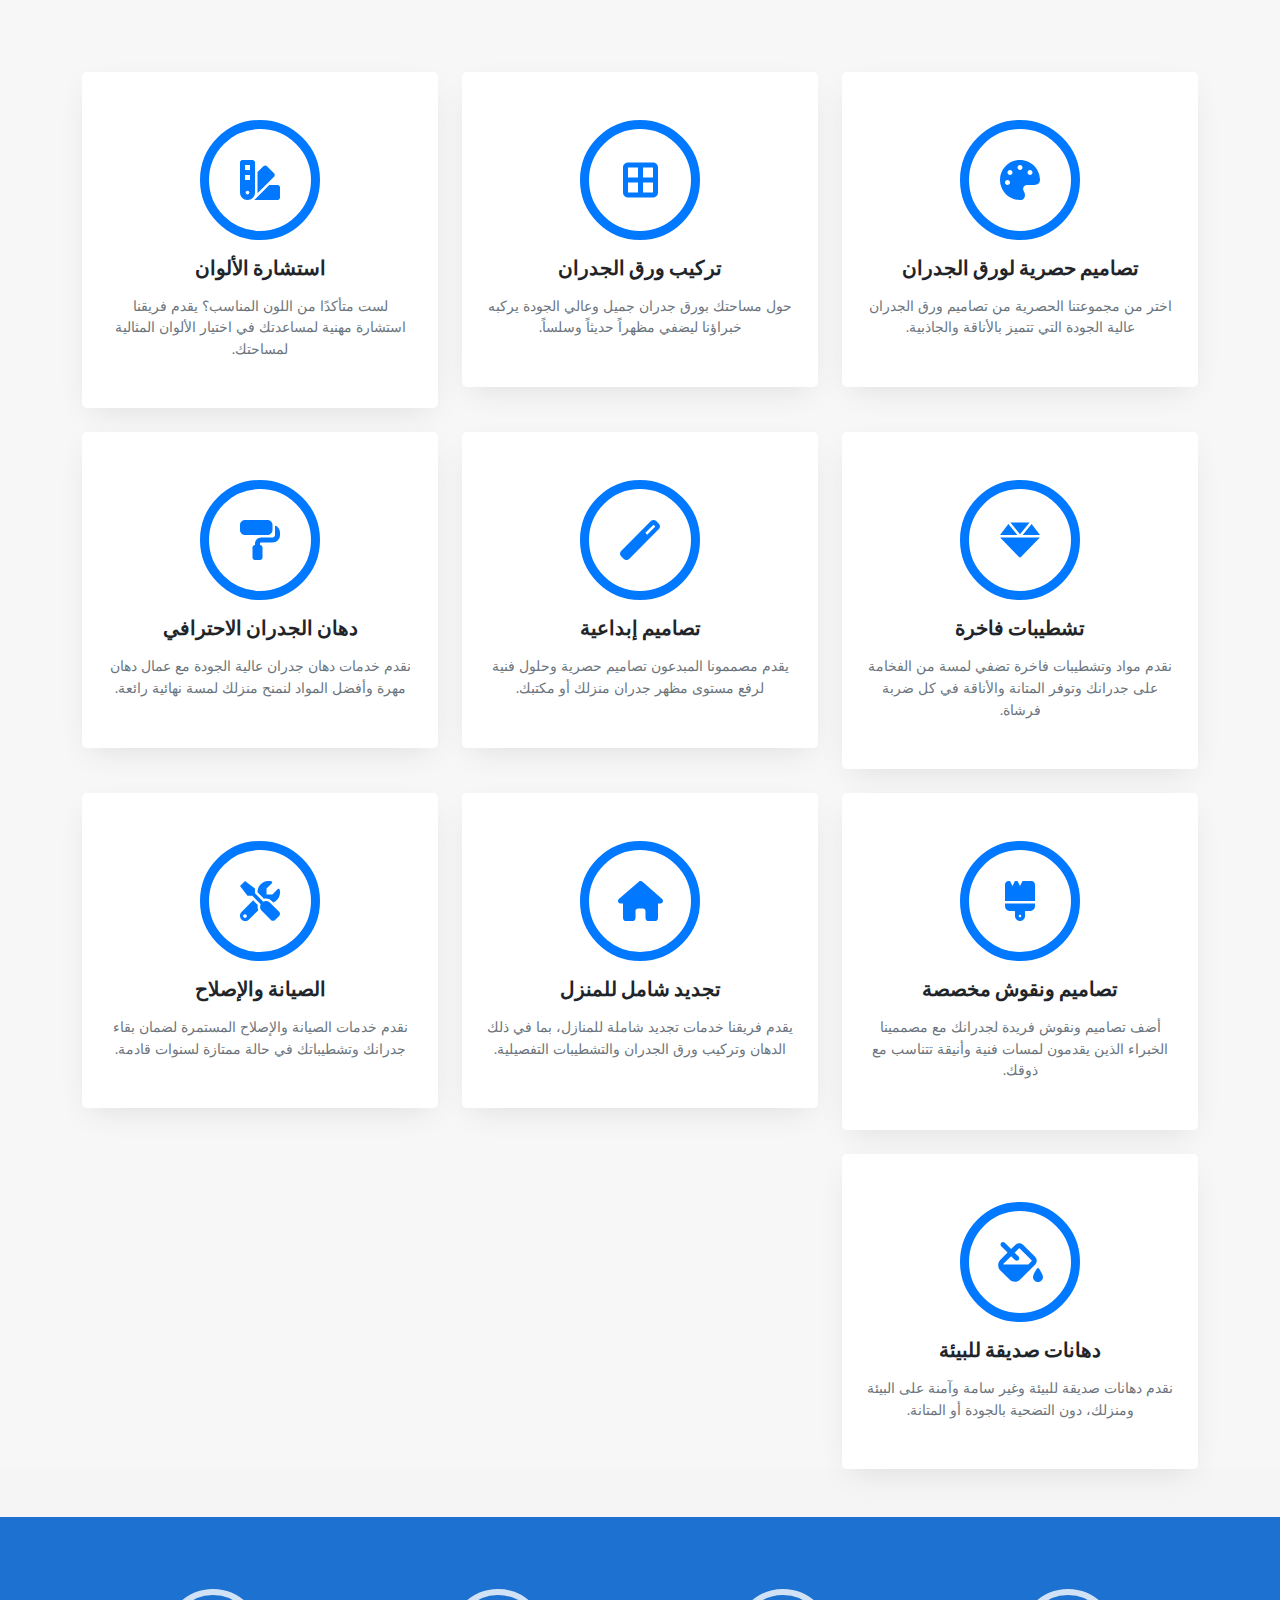
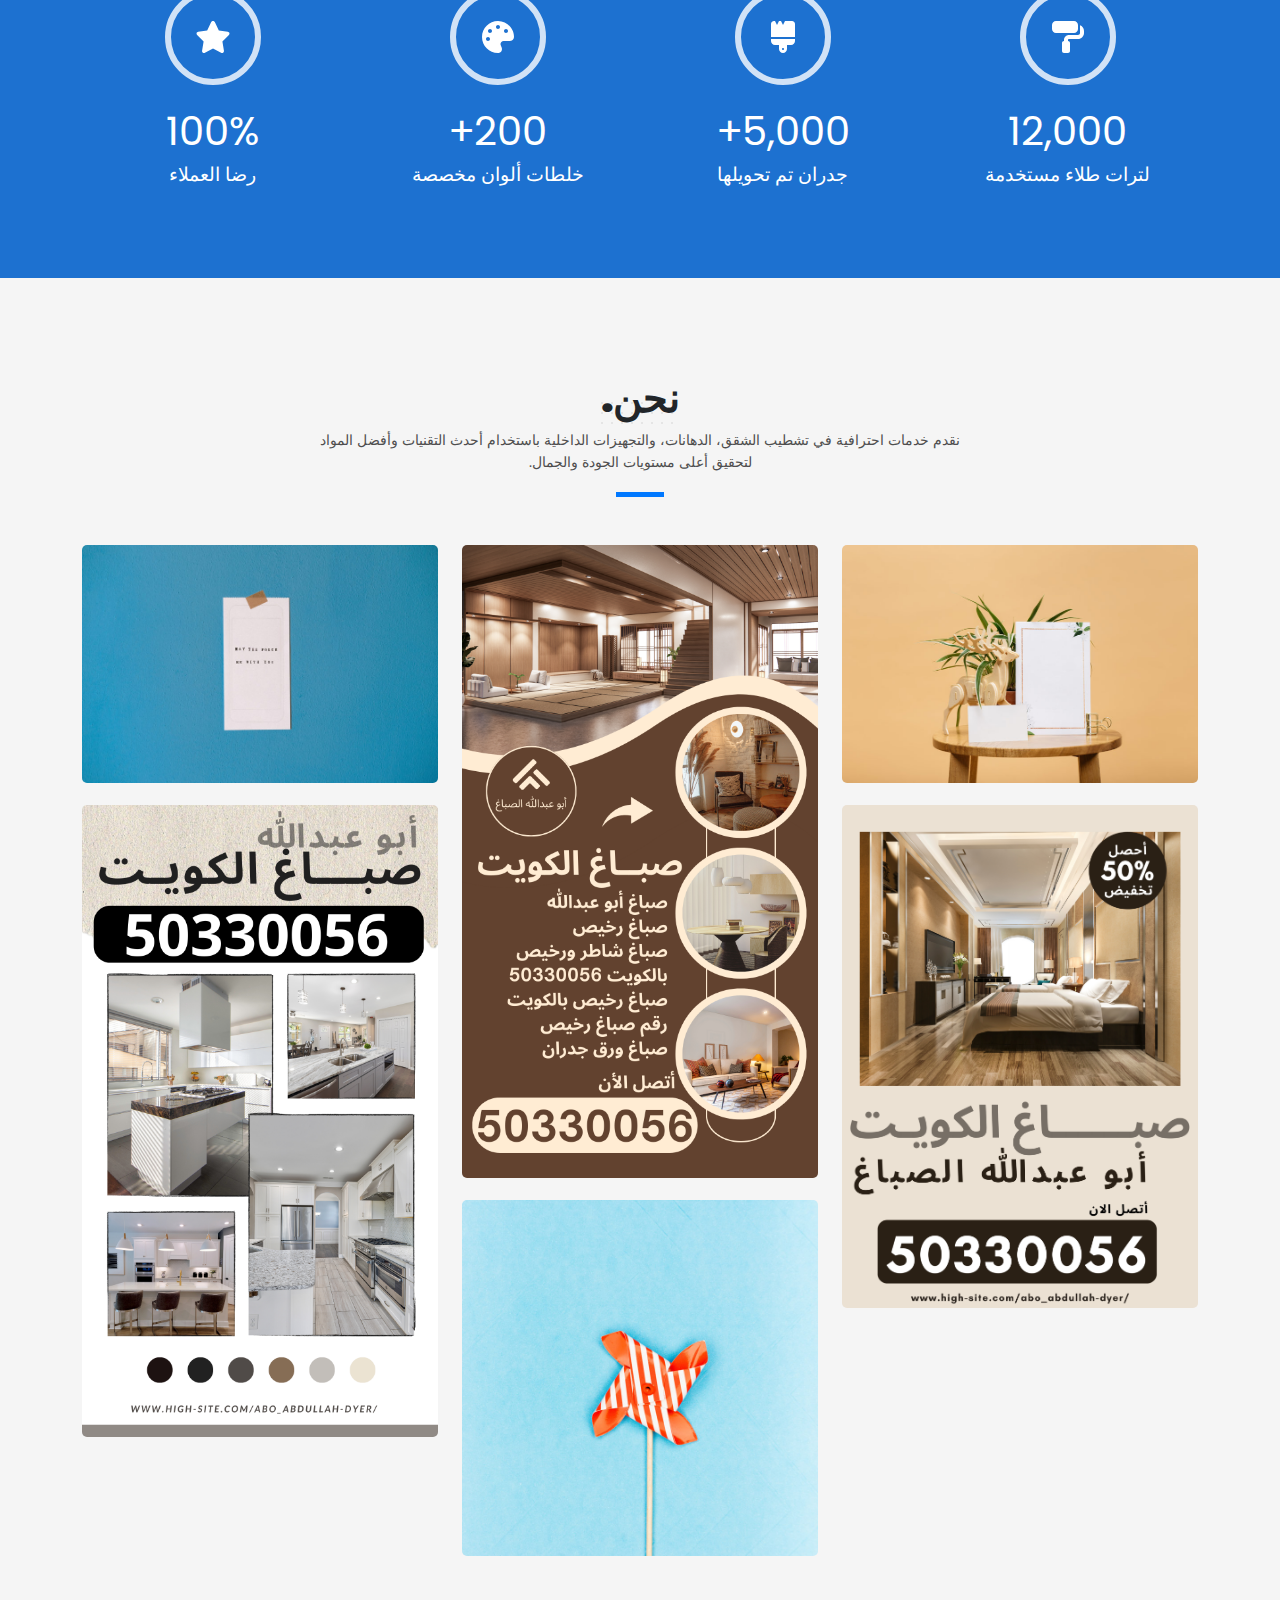
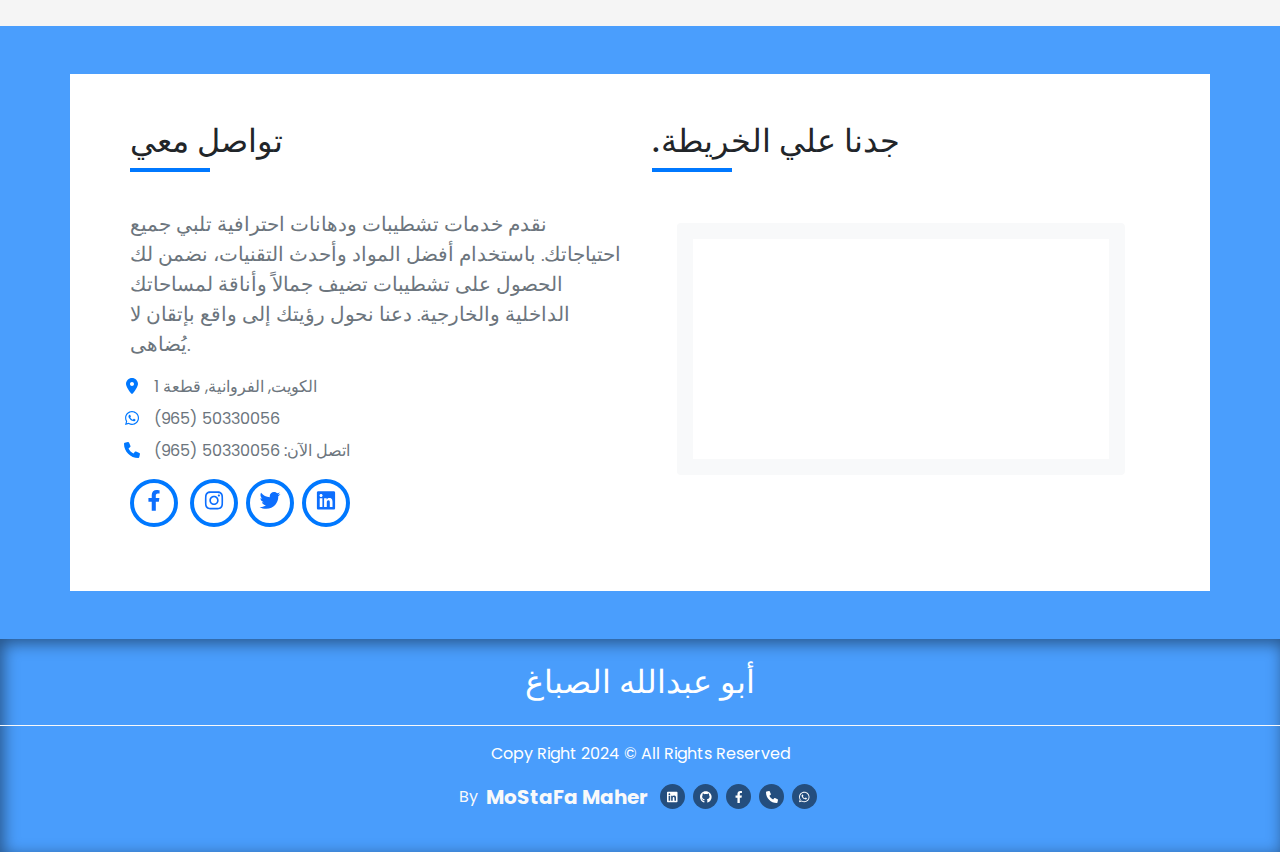
==== commit 4e3028d7: "Edit Sites Data" ====
--- a/abo_abdullah-dyer/index.html
+++ b/abo_abdullah-dyer/index.html
@@ -1026,7 +1026,7 @@
           </div>
           <div class="project proj1">
             <img src="./img/kuwait-home-finishing-painting-service.png"
-              alt="دهانات عالية الجودة لغرف المعيشة - تصميم عصري وأنيق" title="دهانات غرف المعيشة - تصميم وتشطيب عصري">
+              alt="صباغ - صباغ رخيص - صباغ شاطر ورخيص - بالكويت 50330056 - صباغ رخيص بالكويت - رقم صباغ رخيص - صباغ ورق جدران - صباغ الكويت رخيص - صباغ هندي - أفضل وأحسن وأشطر صباغ بالكويت - صباغ ماهر - صباغ أبو عبدالله. احصل على أجمل التصاميم والدهانات بأسعار تنافسية" title="دهانات غرف المعيشة - تصميم وتشطيب عصري">
             <div class="project-content">
               <h3>دهانات غرف المعيشة</h3>
               <p>دهانات داخلية</p>
@@ -1038,7 +1038,7 @@
         <div class="col">
 
           <div class="project proj2">
-            <img src="./img/painter-kuwait-advertisement.png" alt="دهانات مخصصة للمكاتب - تصميم عملي يعزز الإنتاجية"
+            <img src="./img/painter-kuwait-advertisement.png" alt="صباغ - صباغ رخيص - صباغ شاطر ورخيص - بالكويت 50330056 - صباغ رخيص بالكويت - رقم صباغ رخيص - صباغ ورق جدران - صباغ الكويت رخيص - صباغ هندي - أفضل وأحسن وأشطر صباغ بالكويت - صباغ ماهر - أبو عبدالله الصباغ. احصل على أجمل التصاميم والدهانات بأسعار تنافسية"
               title="دهانات المكاتب - تصميم وتشطيب احترافي">
             <div class="project-content">
               <h3>دهانات المكاتب</h3>
@@ -1069,7 +1069,7 @@
 
 
           <div class="project proj6">
-            <img src="./img/best-painter-kuwait.png" alt="دهانات للواجهات الخارجية بتشطيب عصري يدوم طويلاً"
+            <img src="./img/best-painter-kuwait.png" alt="صباغ - صباغ رخيص - صباغ شاطر ورخيص - بالكويت 50330056 - صباغ رخيص بالكويت - رقم صباغ رخيص - صباغ ورق جدران - صباغ الكويت رخيص - صباغ هندي - أفضل وأحسن وأشطر صباغ بالكويت - صباغ ماهر - أبو عبدالله الصباغ. احصل على أجمل التصاميم والدهانات بأسعار تنافسية"
               title="دهانات الواجهات الخارجية - تشطيبات حديثة">
             <div class="project-content">
               <h3>دهانات الواجهات</h3>
--- a/CSS/assets.min.css
+++ b/CSS/assets.min.css
@@ -1 +1 @@
-* {box-sizing: border-box;}.head p {color: #4e4e4e;font-size: 0.9rem;}.head::after {content: "";position: absolute;bottom: 0;left: 50%;transform: translateX(-50%);width: 3rem;height: 5px;background-color: #0078ff;}.bg-style {background: no-repeat center fixed;background-size: cover;z-index: 1;position: relative;}.bg-style::after {content: "";position: absolute;inset: 0;background-color: rgba(0, 0, 0, 0.6);z-index: -1;}@keyframes typed {0% {content: "";border-right-color: #fff;}1.5% {content: "D";border-right-color: #fff;}3% {content: "De";border-right-color: #fff;}4.5% {content: "Des";border-right-color: #fff;}6% {content: "Desi";border-right-color: #fff;}7.5% {content: "Desig";border-right-color: #fff;}9% {content: "Design";border-right-color: #fff;}10.5% {content: "Designe";border-right-color: #fff;}12% {content: "Designer";border-right-color: #fff;}13% {content: "Designer";border-right-color: transparent;}14% {content: "Designer";border-right-color: #fff;}15% {content: "Designer";border-right-color: transparent;}16% {content: "Designer";border-right-color: #fff;}17% {content: "Designer";border-right-color: transparent;}18% {content: "Designer";border-right-color: #fff;}19% {content: "Designer";border-right-color: transparent;}20% {content: "Designer";border-right-color: #fff;}21.5% {content: "Designe";border-right-color: #fff;}23% {content: "Design";border-right-color: #fff;}24.5% {content: "Desig";border-right-color: #fff;}26% {content: "Desi";border-right-color: #fff;}27.5% {content: "Des";border-right-color: #fff;}29% {content: "De";border-right-color: #fff;}32% {content: "De";border-right-color: #fff;}33% {content: "Dev";border-right-color: #fff;}34.5% {content: "Deve";border-right-color: #fff;}36% {content: "Devel";border-right-color: #fff;}37.5% {content: "Develo";border-right-color: #fff;}39% {content: "Develop";border-right-color: #fff;}40.5% {content: "Develope";border-right-color: #fff;}42% {content: "Developer";border-right-color: #fff;}44% {content: "Developer";border-right-color: transparent;}45% {content: "Developer";border-right-color: #fff;}46% {content: "Developer";border-right-color: transparent;}47% {content: "Developer";border-right-color: #fff;}48% {content: "Developer";border-right-color: transparent;}49% {content: "Developer";border-right-color: #fff;}50% {content: "Developer";border-right-color: transparent;}51% {content: "Developer";border-right-color: #fff;}52.5% {content: "Develope";border-right-color: #fff;}54% {content: "Develop";border-right-color: #fff;}55.5% {content: "Develo";border-right-color: #fff;}57% {content: "Devel";border-right-color: #fff;}58.5% {content: "Deve";border-right-color: #fff;}60% {content: "Dev";border-right-color: #fff;}61.5% {content: "De";border-right-color: #fff;}63% {content: "D";border-right-color: #fff;}65% {content: "";border-right-color: #fff;}65.5% {content: "F";border-right-color: #fff;}67% {content: "Fr";border-right-color: #fff;}68.5% {content: "Fre";border-right-color: #fff;}70% {content: "Free";border-right-color: #fff;}71.5% {content: "Freel";border-right-color: #fff;}73% {content: "Freela";border-right-color: #fff;}74.5% {content: "Freelan";border-right-color: #fff;}76% {content: "Freelanc";border-right-color: #fff;}77.5% {content: "Freelance";border-right-color: #fff;}79% {content: "Freelancer";border-right-color: #fff;}80.5% {content: "Freelancer";border-right-color: transparent;}82% {content: "Freelancer";border-right-color: #fff;}83.5% {content: "Freelancer";border-right-color: transparent;}85% {content: "Freelancer";border-right-color: #fff;}86.5% {content: "Freelancer";border-right-color: transparent;}88% {content: "Freelancer";border-right-color: #fff;}89.5% {content: "Freelancer";border-right-color: transparent;}90% {content: "Freelancer";border-right-color: #fff;}90.5% {content: "Freelance";border-right-color: #fff;}91.5% {content: "Freelanc";border-right-color: #fff;}92.5% {content: "Freelan";border-right-color: #fff;}93.5% {content: "Freela";border-right-color: #fff;}94.5% {content: "Freel";border-right-color: #fff;}95.5% {content: "Free";border-right-color: #fff;}96.5% {content: "Fre";border-right-color: #fff;}97.5% {content: "Fr";border-right-color: #fff;}98.5% {content: "F";border-right-color: #fff;}100% {content: "";border-right-color: #fff;}}.py-6 {padding-block: 80px !important;}.fs-7 {font-size: 0.8rem !important;}+* {box-sizing: border-box;}.head p {color: #4e4e4e;font-size: 0.9rem;}.head::after {content: "";position: absolute;bottom: 0;left: 50%;transform: translateX(-50%);width: 3rem;height: 5px;background-color: #0078ff;}.bg-style {background: no-repeat center fixed;background-size: cover;z-index: 1;position: relative;}.bg-style::after {content: "";position: absolute;inset: 0;background-color: rgba(0, 0, 0, 0.6);z-index: -1;}@keyframes typed {0% {content: "";border-right-color: #fff;}1.5% {content: "D";border-right-color: #fff;}3% {content: "De";border-right-color: #fff;}4.5% {content: "Des";border-right-color: #fff;}6% {content: "Desi";border-right-color: #fff;}7.5% {content: "Desig";border-right-color: #fff;}9% {content: "Design";border-right-color: #fff;}10.5% {content: "Designe";border-right-color: #fff;}12% {content: "Designer";border-right-color: #fff;}13% {content: "Designer";border-right-color: transparent;}14% {content: "Designer";border-right-color: #fff;}15% {content: "Designer";border-right-color: transparent;}16% {content: "Designer";border-right-color: #fff;}17% {content: "Designer";border-right-color: transparent;}18% {content: "Designer";border-right-color: #fff;}19% {content: "Designer";border-right-color: transparent;}20% {content: "Designer";border-right-color: #fff;}21.5% {content: "Designe";border-right-color: #fff;}23% {content: "Design";border-right-color: #fff;}24.5% {content: "Desig";border-right-color: #fff;}26% {content: "Desi";border-right-color: #fff;}27.5% {content: "Des";border-right-color: #fff;}29% {content: "De";border-right-color: #fff;}32% {content: "De";border-right-color: #fff;}33% {content: "Dev";border-right-color: #fff;}34.5% {content: "Deve";border-right-color: #fff;}36% {content: "Devel";border-right-color: #fff;}37.5% {content: "Develo";border-right-color: #fff;}39% {content: "Develop";border-right-color: #fff;}40.5% {content: "Develope";border-right-color: #fff;}42% {content: "Developer";border-right-color: #fff;}44% {content: "Developer";border-right-color: transparent;}45% {content: "Developer";border-right-color: #fff;}46% {content: "Developer";border-right-color: transparent;}47% {content: "Developer";border-right-color: #fff;}48% {content: "Developer";border-right-color: transparent;}49% {content: "Developer";border-right-color: #fff;}50% {content: "Developer";border-right-color: transparent;}51% {content: "Developer";border-right-color: #fff;}52.5% {content: "Develope";border-right-color: #fff;}54% {content: "Develop";border-right-color: #fff;}55.5% {content: "Develo";border-right-color: #fff;}57% {content: "Devel";border-right-color: #fff;}58.5% {content: "Deve";border-right-color: #fff;}60% {content: "Dev";border-right-color: #fff;}61.5% {content: "De";border-right-color: #fff;}63% {content: "D";border-right-color: #fff;}65% {content: "";border-right-color: #fff;}65.5% {content: "F";border-right-color: #fff;}67% {content: "Fr";border-right-color: #fff;}68.5% {content: "Fre";border-right-color: #fff;}70% {content: "Free";border-right-color: #fff;}71.5% {content: "Freel";border-right-color: #fff;}73% {content: "Freela";border-right-color: #fff;}74.5% {content: "Freelan";border-right-color: #fff;}76% {content: "Freelanc";border-right-color: #fff;}77.5% {content: "Freelance";border-right-color: #fff;}79% {content: "Freelancer";border-right-color: #fff;}80.5% {content: "Freelancer";border-right-color: transparent;}82% {content: "Freelancer";border-right-color: #fff;}83.5% {content: "Freelancer";border-right-color: transparent;}85% {content: "Freelancer";border-right-color: #fff;}86.5% {content: "Freelancer";border-right-color: transparent;}88% {content: "Freelancer";border-right-color: #fff;}89.5% {content: "Freelancer";border-right-color: transparent;}90% {content: "Freelancer";border-right-color: #fff;}90.5% {content: "Freelance";border-right-color: #fff;}91.5% {content: "Freelanc";border-right-color: #fff;}92.5% {content: "Freelan";border-right-color: #fff;}93.5% {content: "Freela";border-right-color: #fff;}94.5% {content: "Freel";border-right-color: #fff;}95.5% {content: "Free";border-right-color: #fff;}96.5% {content: "Fre";border-right-color: #fff;}97.5% {content: "Fr";border-right-color: #fff;}98.5% {content: "F";border-right-color: #fff;}100% {content: "";border-right-color: #fff;}}.py-6 {padding-block: 80px !important;}.fs-7 {font-size: 0.8rem !important;}.flex-center{display:flex;justify-content:center;align-items:center;}